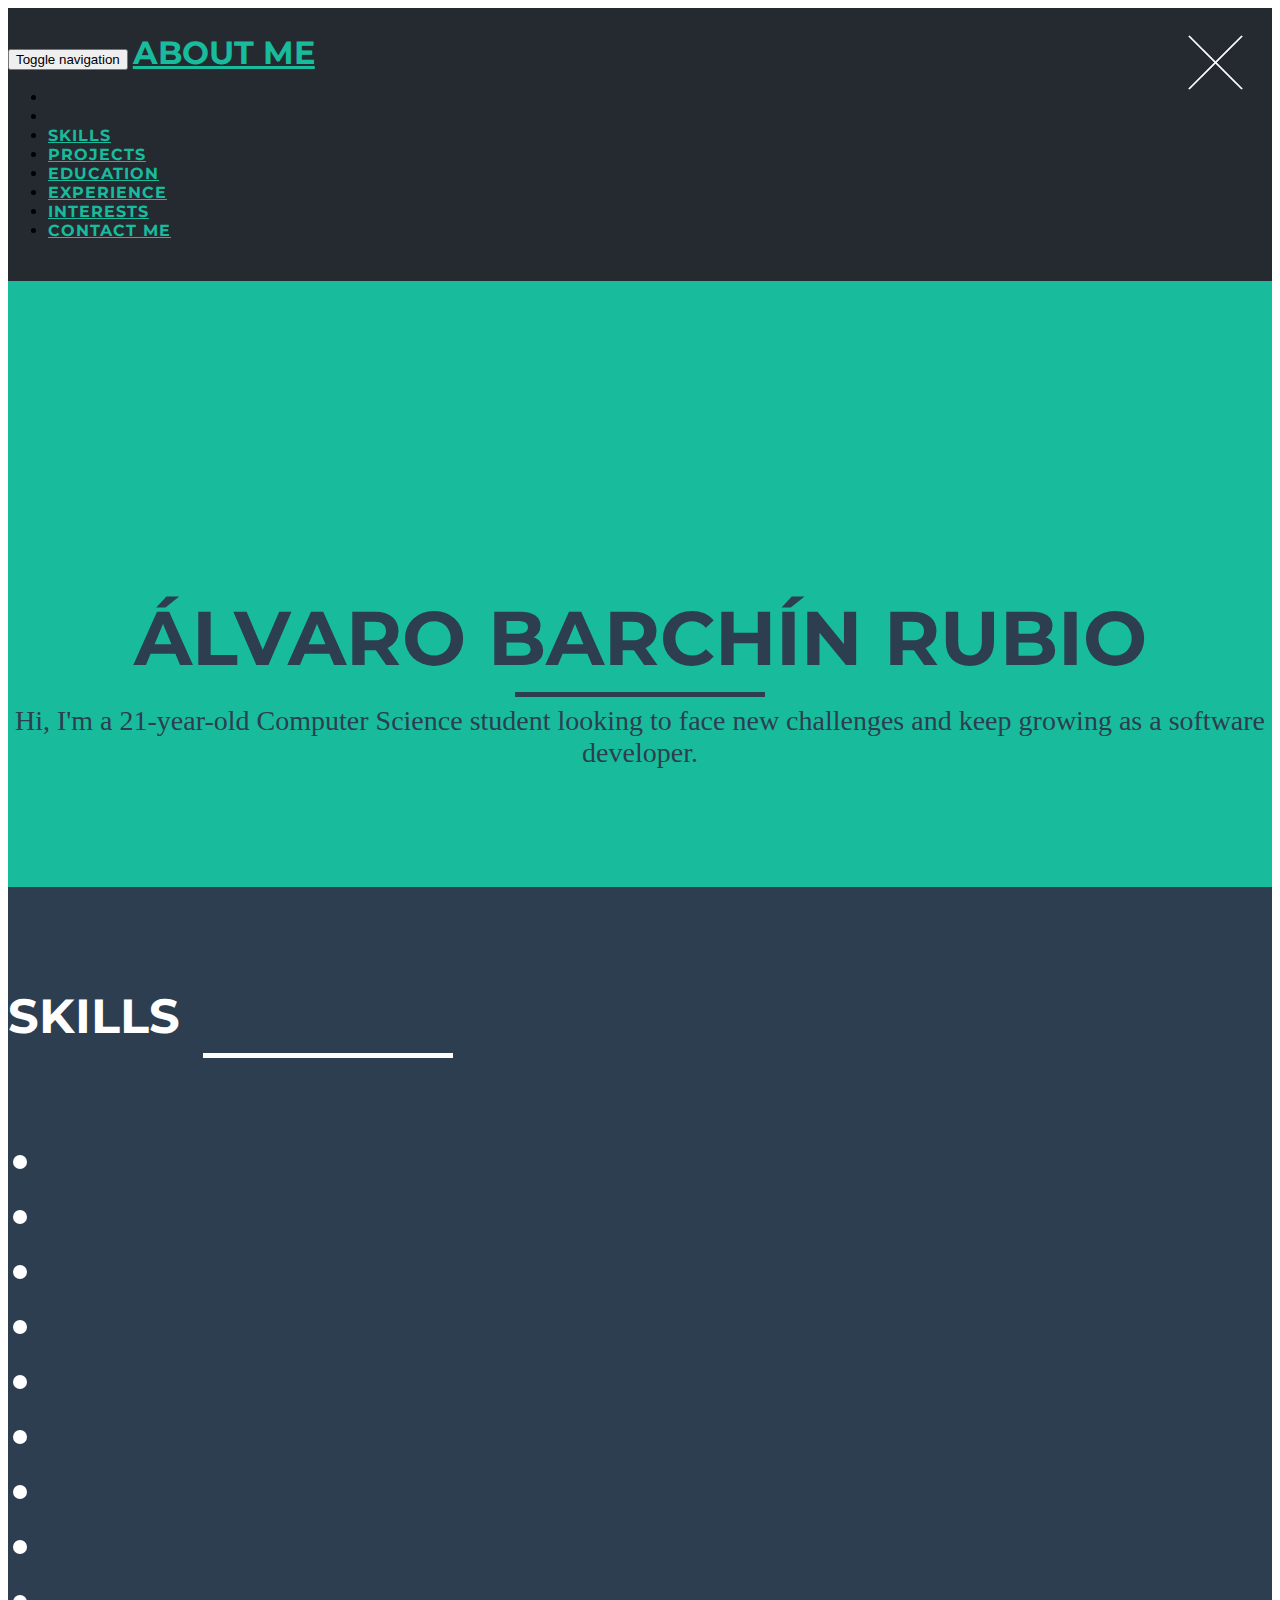
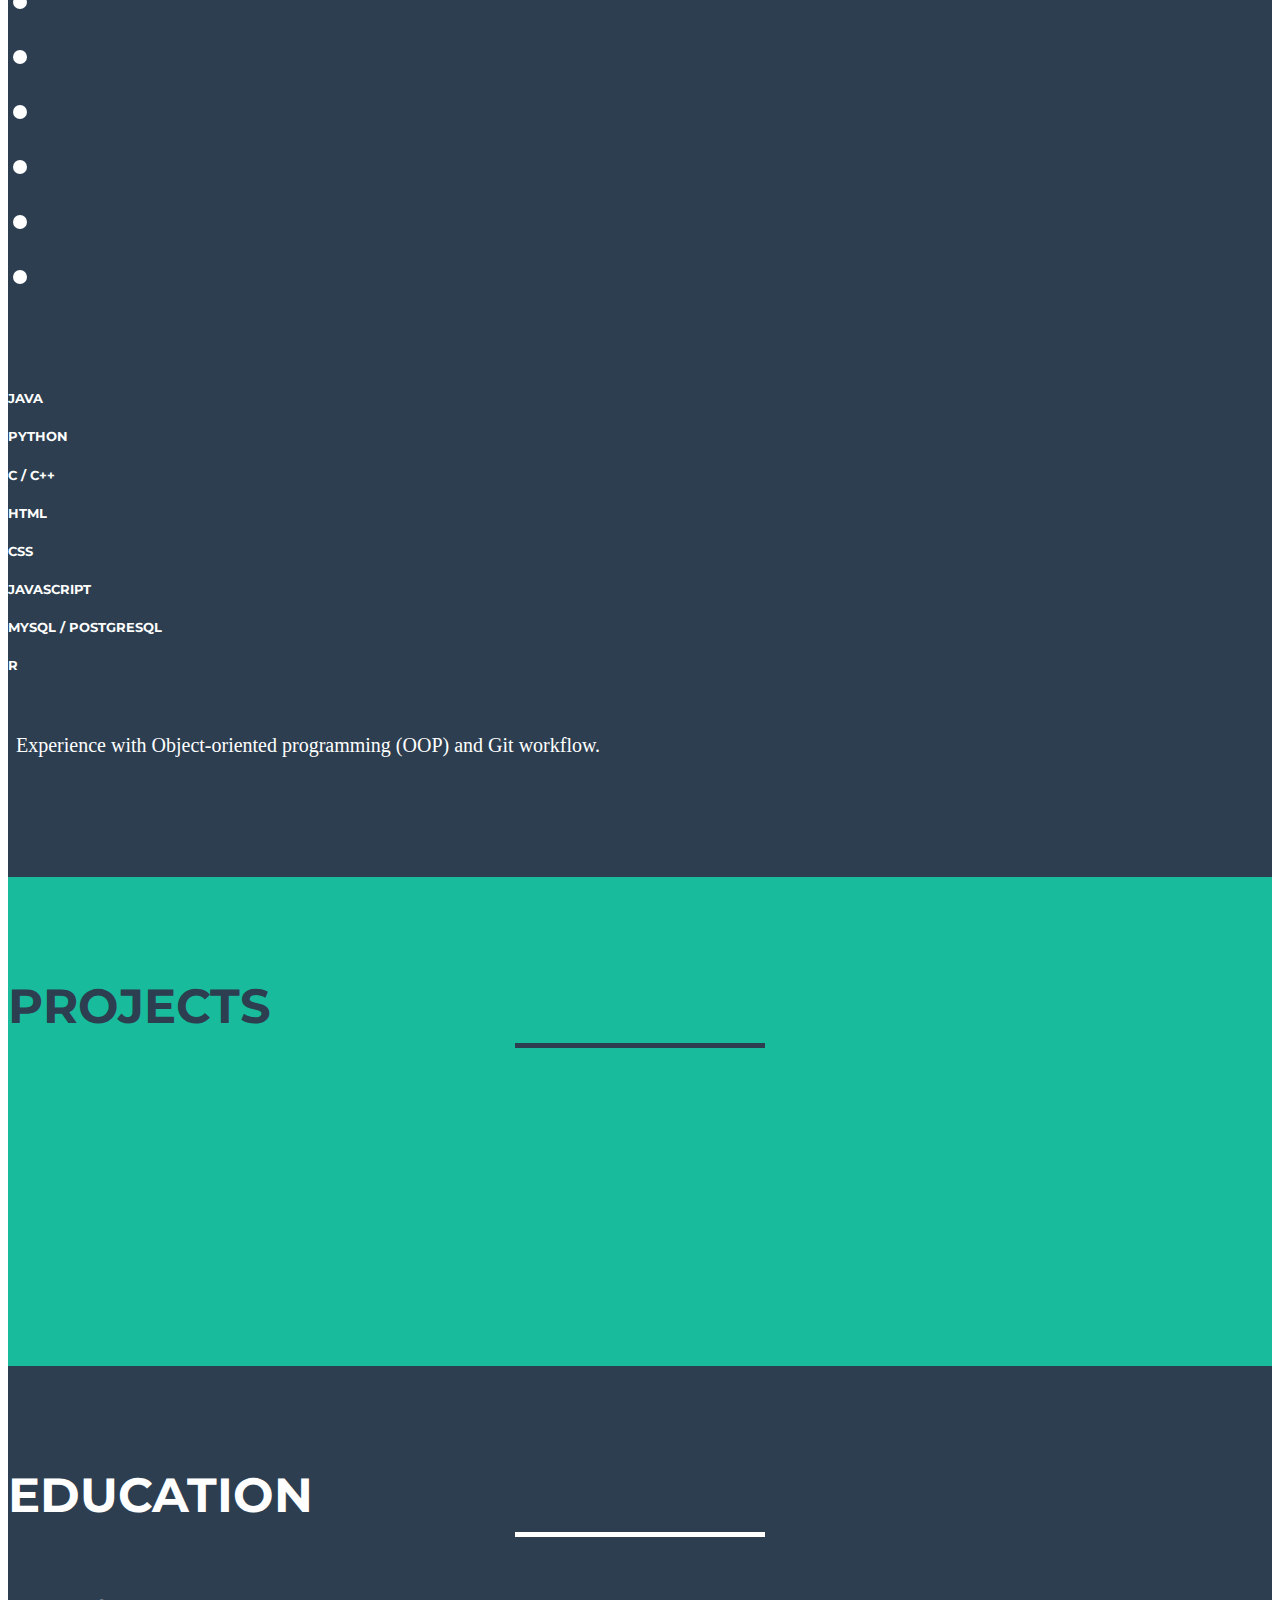
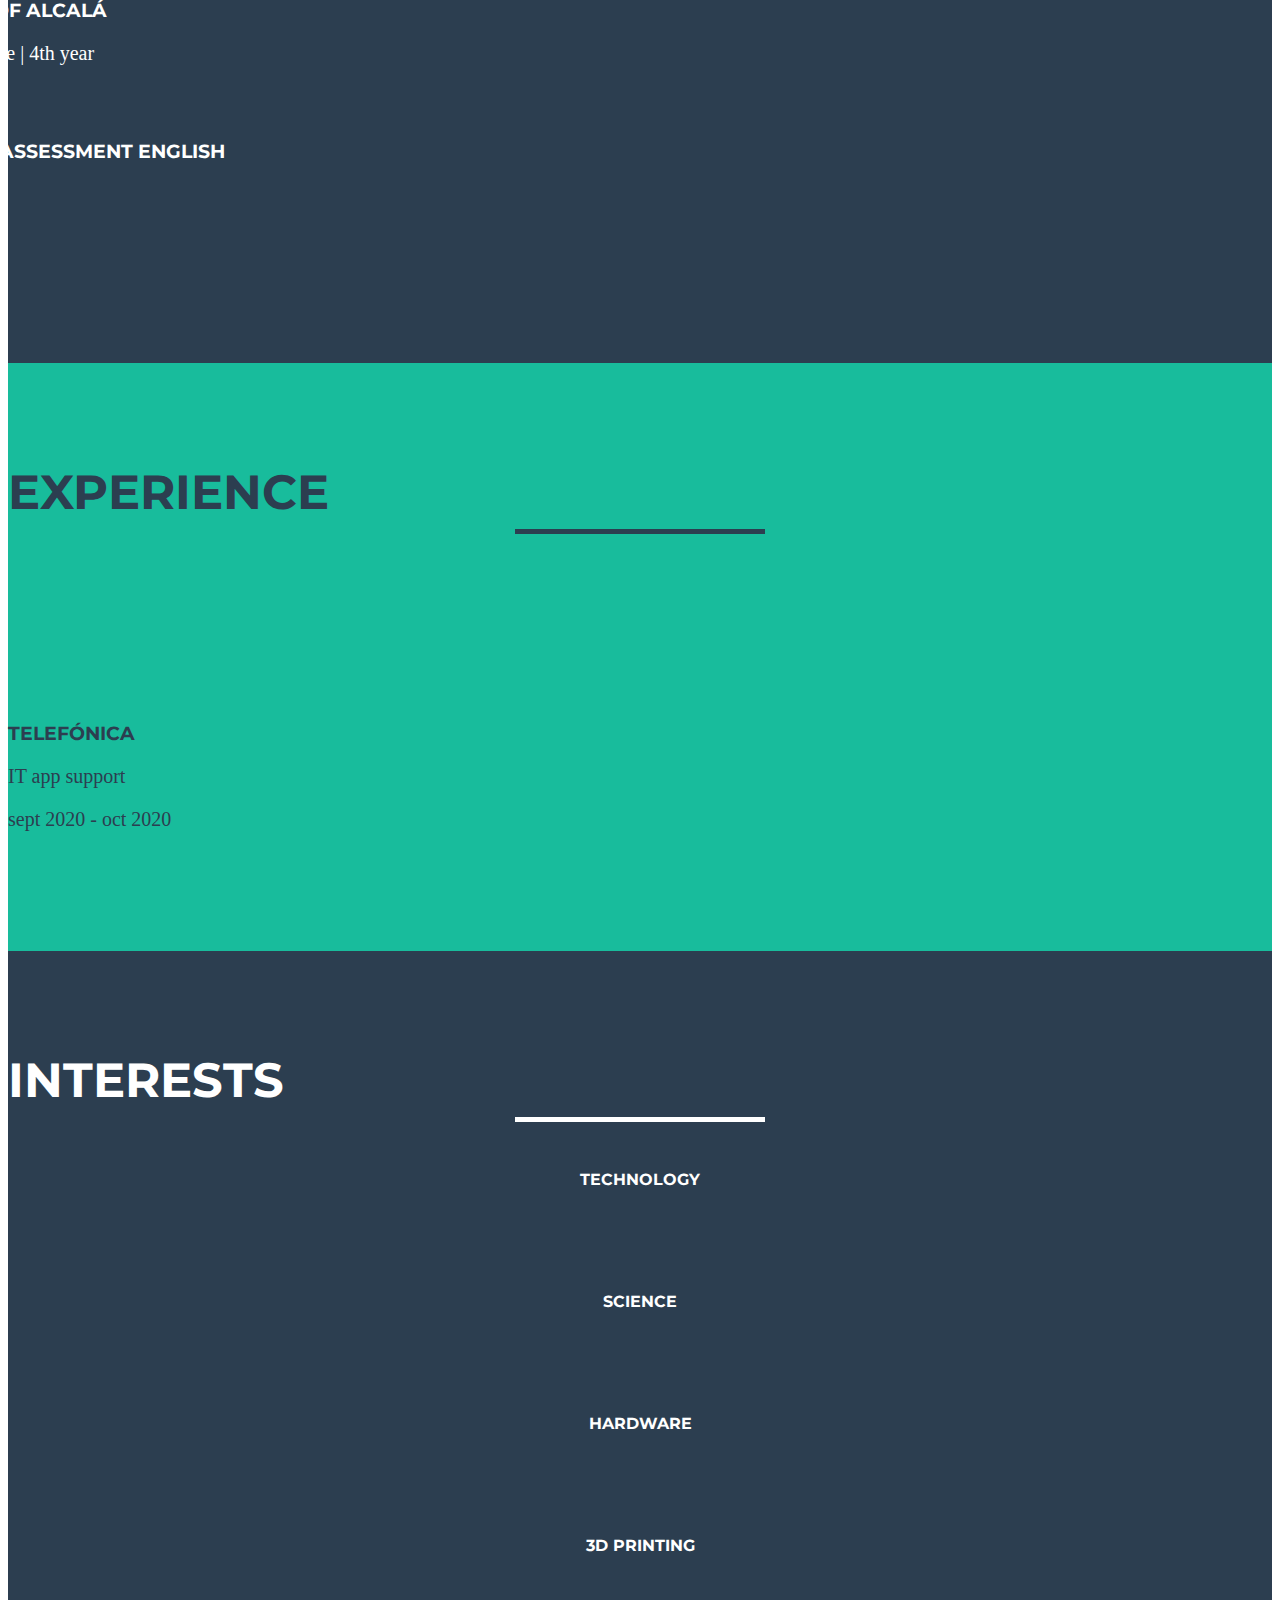
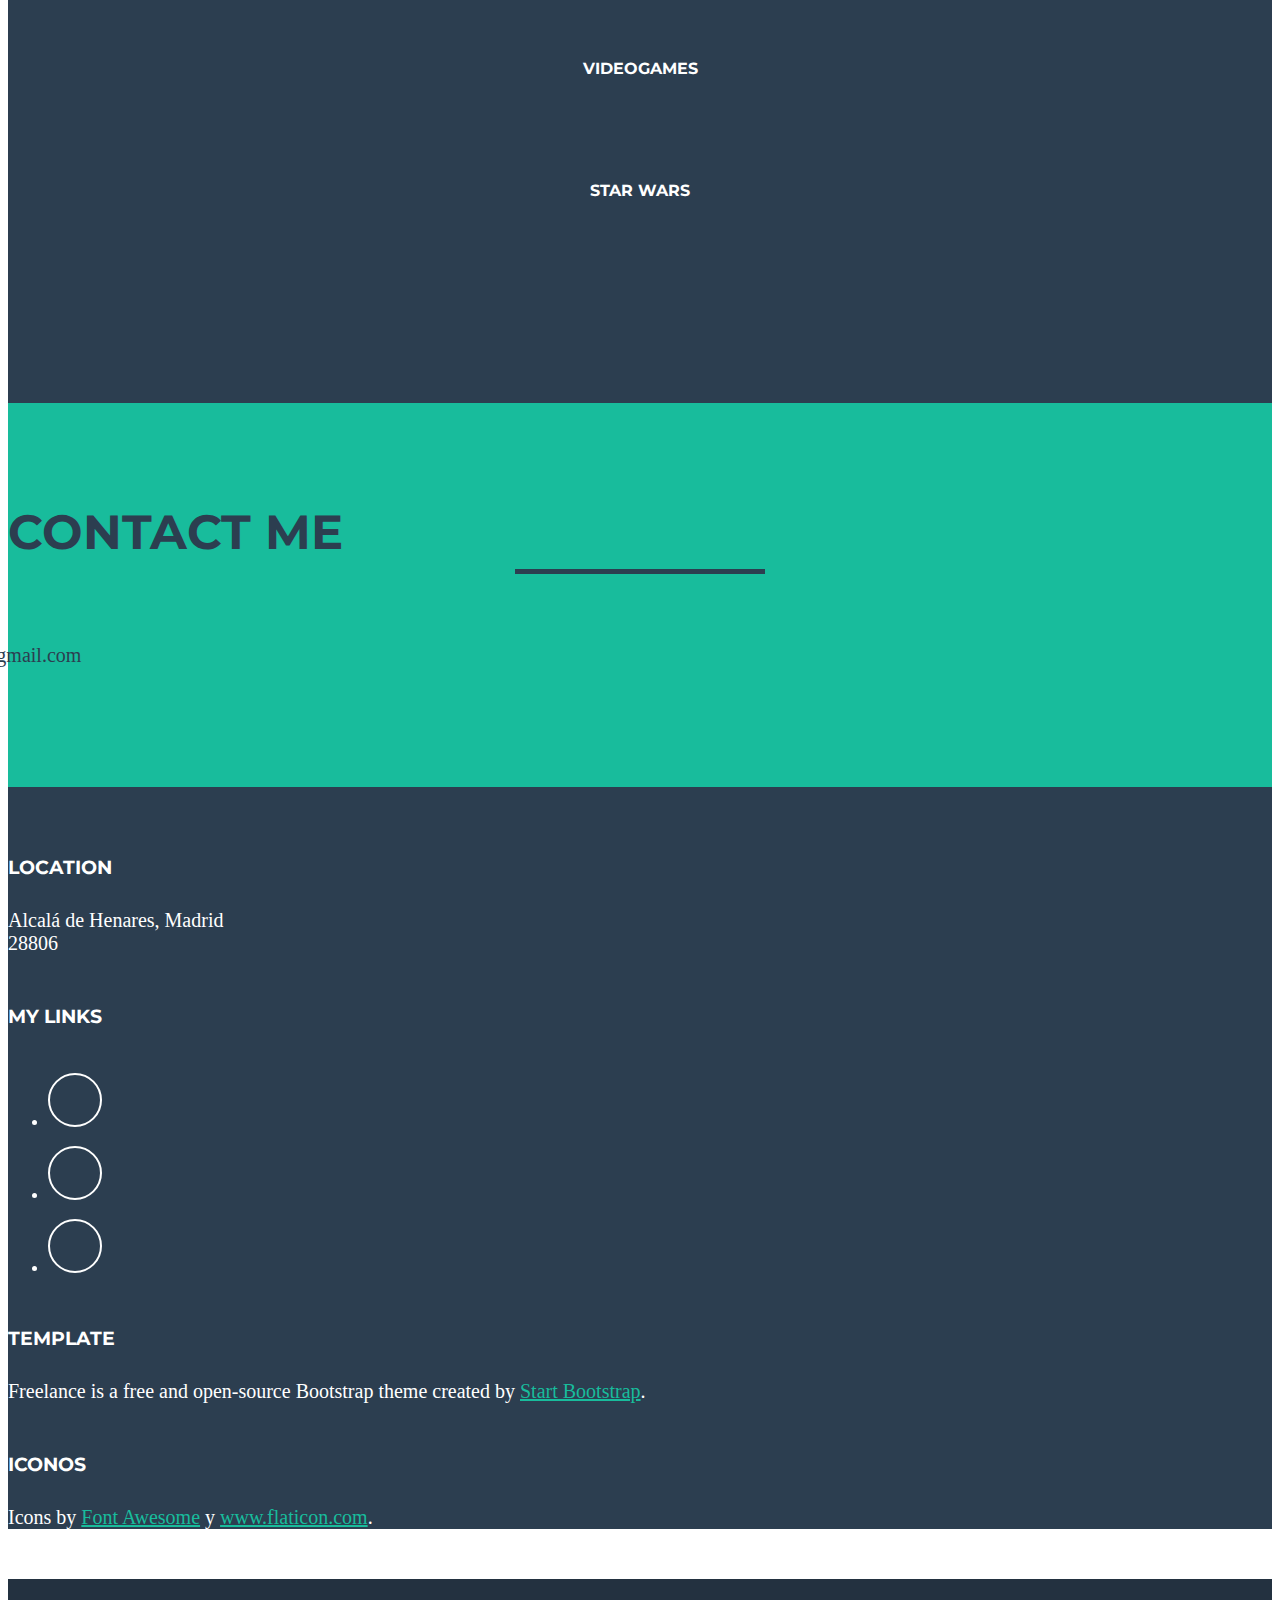
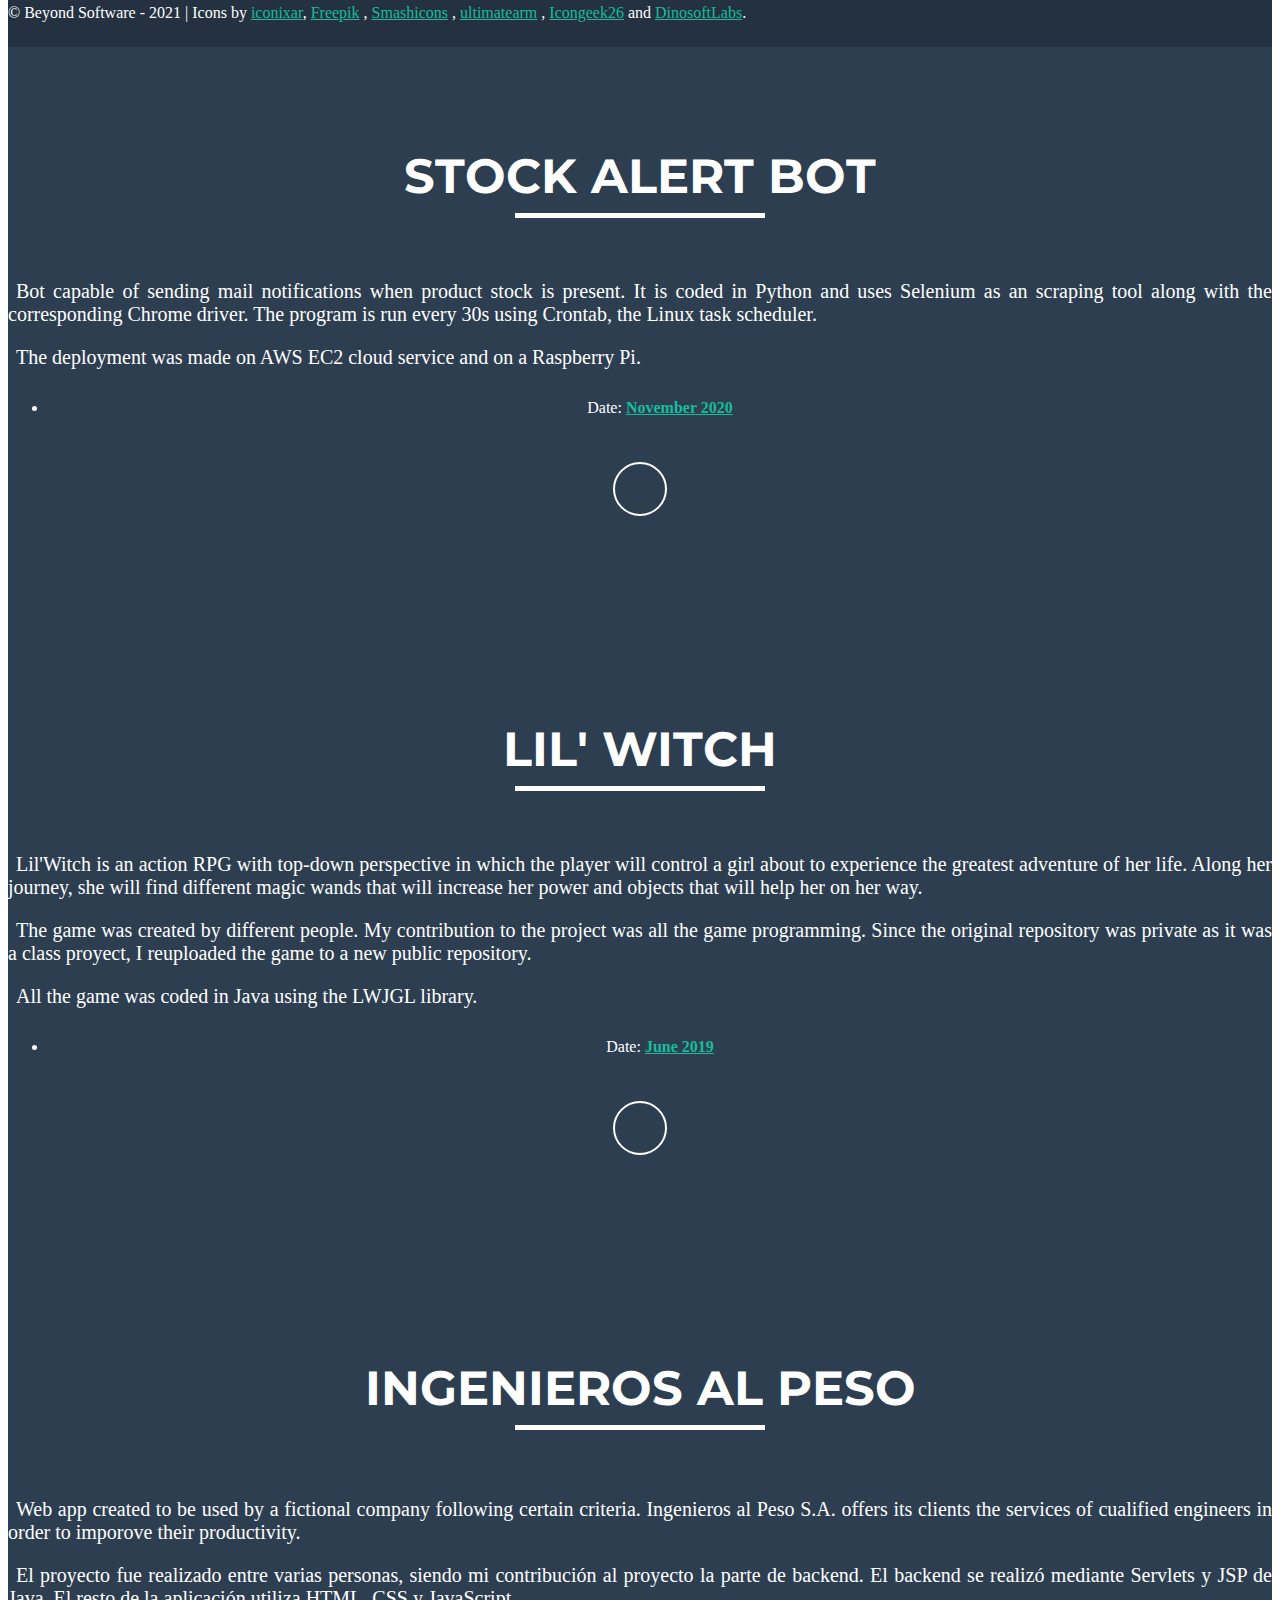
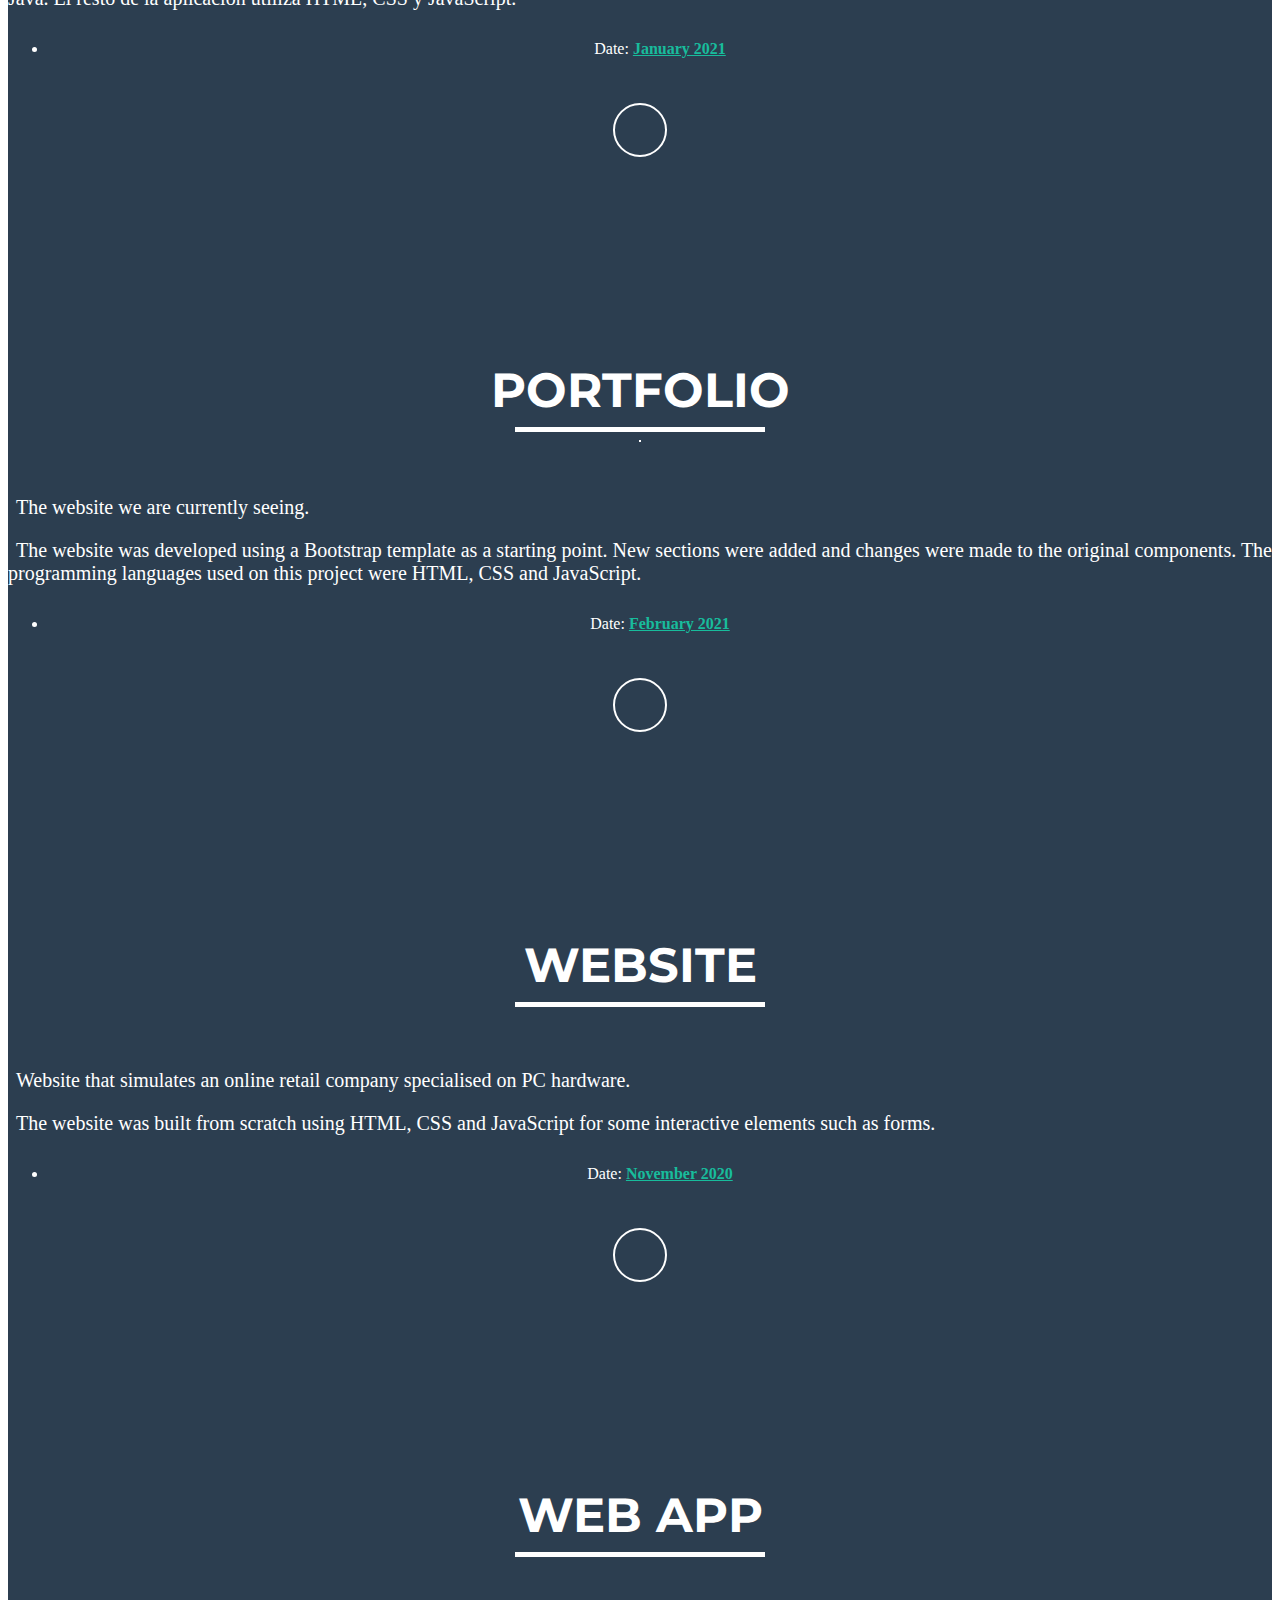
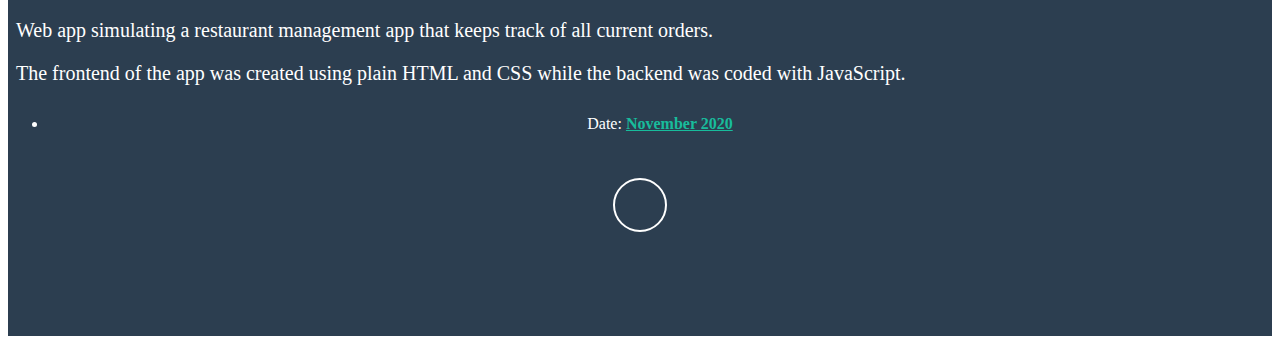
==== english_index.html @ 5d61bf4d "Cambios menores" ====
<!DOCTYPE html>
<html lang="en">

<head>

    <meta charset="utf-8">
    <meta http-equiv="X-UA-Compatible" content="IE=edge">
    <meta name="viewport" content="width=device-width, initial-scale=1">
    <meta name="description" content="">
    <meta name="author" content="">

    <title>Álvaro Barchín Rubio</title>
    <link rel="icon" type="image/x-icon" href="img/logos/favicon.png" />

    <!-- Bootstrap Core CSS - Uses Bootswatch Flatly Theme: http://bootswatch.com/flatly/ -->
    <link href="css/bootstrap.min.css" rel="stylesheet">

    <!-- Custom CSS -->
    <link href="css/styles.css" rel="stylesheet">

    <!-- Custom Fonts -->
    <script src="https://kit.fontawesome.com/5ead6abc8d.js" crossorigin="anonymous"></script>
    <link href="https://fonts.googleapis.com/css?family=Montserrat:400,700" rel="stylesheet" type="text/css">
    <link href="https://fonts.googleapis.com/css?family=Lato:400,700,400italic,700italic" rel="stylesheet" type="text/css">

    <!-- HTML5 Shim and Respond.js IE8 support of HTML5 elements and media queries -->
    <!-- WARNING: Respond.js doesn't work if you view the page via file:// -->
    <!--[if lt IE 9]>
        <script src="https://oss.maxcdn.com/libs/html5shiv/3.7.0/html5shiv.js"></script>
        <script src="https://oss.maxcdn.com/libs/respond.js/1.4.2/respond.min.js"></script>
    <![endif]-->

</head>

<body id="page-top" class="index">

    <!-- Navigation -->
    <nav class="navbar navbar-default navbar-fixed-top">
        <div class="container">
            <!-- Brand and toggle get grouped for better mobile display -->
            <div class="navbar-header page-scroll">
                <button type="button" class="navbar-toggle" data-toggle="collapse" data-target="#bs-example-navbar-collapse-1">
                    <span class="sr-only">Toggle navigation</span>
                    <span class="icon-bar"></span>
                    <span class="icon-bar"></span>
                    <span class="icon-bar"></span>
                </button>
                <a class="navbar-brand" href="#page-top">About me</a>
            </div>

            <!-- Collect the nav links, forms, and other content for toggling -->
            <div class="collapse navbar-collapse" id="bs-example-navbar-collapse-1">
                <ul class="nav navbar-nav navbar-right">
                    <li class="hidden">
                        <a href="#page-top"></a>
                    </li>
                    <li>
                        <a href="https://alvarikoke99.github.io/index.html"><img src="img/flags/spain.png" class="img-centered" id="language" alt=""></a>
                    </li>
                    <li class="page-scroll">
                        <a href="#skills">Skills</a>
                    </li>
                    <li class="page-scroll">
                        <a href="#projects">Projects</a>
                    </li>
                    <li class="page-scroll">
                        <a href="#education">Education</a>
                    </li>
                    <li class="page-scroll">
                        <a href="#experience">Experience</a>
                    </li>
                    <li class="page-scroll">
                        <a href="#interests">Interests</a>
                    </li>
                    <li class="page-scroll">
                        <a href="#contact">Contact me</a>
                    </li>
                </ul>
            </div>
            <!-- /.navbar-collapse -->
        </div>
        <!-- /.container-fluid -->
    </nav>

    <!-- Header -->
    <header>
        <div class="container">
            <div class="row">
                <div class="col-lg-12"><br><br><br><br>
                    <img class="img-circle" src="img/profile.png" alt=""><br>
                    <div class="intro-text">
                        <span class="name">Álvaro Barchín Rubio</span>
                        <hr class="div-dark">
                        <!-- <span class="skills">Desarrollador de Software - Estudiante de Ingeniería Informática</span><br> -->
                        <span class="skills">Hi, I'm a 21-year-old Computer Science student looking to face new challenges and keep growing as a software developer.</span>
                        <br><br>
                    </div>
                </div>
            </div>
        </div>
    </header>

    <!-- Sección Habilidades -->
    <section class="skills" id="skills">
        <div class="container bars">
            <div class="row">
                <div class="col-lg-12 text-center">
                    <h2 >Skills</h2>
                    <hr class="div-light">
                </div>
            </div>
            <br>
            <div class="row">
                <ul class="list-inline dev-icons">
                    <li class="list-inline-item"><i class="fab fa-java fa-2x"></i></li>
                    <li class="list-inline-item"><i class="fab fa-python fa-2x"></i></li>
                    <li class="list-inline-item"><i class="fab fa-html5 fa-2x"></i></li>
                    <li class="list-inline-item"><i class="fab fa-css3-alt fa-2x"></i></li>
                    <li class="list-inline-item"><i class="fab fa-js fa-2x"></i></li>
                    <li class="list-inline-item"><i class="fab fa-r-project fa-2x"></i></li>
                    <li class="list-inline-item"><i class="fab fa-git-alt fa-2x"></i></li>
                    <li class="list-inline-item"><i class="fab fa-github fa-2x"></i></li>
                    <li class="list-inline-item"><i class="fab fa-docker fa-2x"></i></li>
                    <li class="list-inline-item"><i class="fab fa-windows fa-2x"></i></li>
                    <li class="list-inline-item"><i class="fab fa-linux fa-2x"></i></li>
                    <li class="list-inline-item"><i class="fab fa-raspberry-pi fa-2x"></i></li>
                    <li class="list-inline-item"><i class="fab fa-apple fa-2x"></i></li>
                    <li class="list-inline-item"><i class="fab fa-android fa-2x"></i></li>
                </ul>
            </div>
            <div class="row">
                <br>
                <h5>Java</h5>
                <div class="progress">
                    <div class="progress-bar" role="progressbar" style="width: 75%" aria-valuenow="75" aria-valuemin="0" aria-valuemax="100"></div>
                </div>
                <h5>Python</h5>
                <div class="progress">
                    <div class="progress-bar" role="progressbar" style="width: 75%" aria-valuenow="75" aria-valuemin="0" aria-valuemax="100"></div>
                </div>
                <h5>C / C++</h5>
                <div class="progress">
                    <div class="progress-bar" role="progressbar" style="width: 50%" aria-valuenow="50" aria-valuemin="0" aria-valuemax="100"></div>
                </div>
                <h5>HTML</h5>
                <div class="progress">
                    <div class="progress-bar" role="progressbar" style="width: 50%" aria-valuenow="50" aria-valuemin="0" aria-valuemax="100"></div>
                </div>
                <h5>CSS</h5>
                <div class="progress">
                    <div class="progress-bar" role="progressbar" style="width: 50%" aria-valuenow="50" aria-valuemin="0" aria-valuemax="100"></div>
                </div>
                <h5>JavaScript</h5>
                <div class="progress">
                    <div class="progress-bar" role="progressbar" style="width: 50%" aria-valuenow="50" aria-valuemin="0" aria-valuemax="100"></div>
                </div>
                <h5>MySQL / PostgreSQL</h5>
                <div class="progress">
                    <div class="progress-bar" role="progressbar" style="width: 50%" aria-valuenow="50" aria-valuemin="0" aria-valuemax="100"></div>
                </div>
                <h5>R</h5>
                <div class="progress">
                    <div class="progress-bar" role="progressbar" style="width: 25%" aria-valuenow="25" aria-valuemin="0" aria-valuemax="100"></div>
                </div>
                <br>
            </div>
            <div class="row">
                <p>
                    <i class="fas fa-check" id="check"></i>
                    Experience with Object-oriented programming (OOP) and Git workflow.
                </p>
            </div>
        </div>
    </section>

    <!-- Portfolio Grid Section -->
    <section class="portfolio" id="projects">
        <div class="container">
            <div class="row">
                <div class="col-lg-12 text-center">
                    <h2>Projects</h2>
                    <hr class="div-dark">
                </div>
            </div><br>
            <div class="row">
                <div class="col-sm-4 portfolio-item">
                    <a href="#portfolioModal1" class="portfolio-link" data-toggle="modal">
                        <div class="caption">
                            <div class="caption-content">
                                <i class="fa fa-search-plus fa-3x"></i>
                            </div>
                        </div>
                        <img src="img/portfolio/robot.png" class="img-prev" alt="">
                    </a>
                </div>
                <div class="col-sm-4 portfolio-item">
                    <a href="#portfolioModal2" class="portfolio-link" data-toggle="modal">
                        <div class="caption">
                            <div class="caption-content">
                                <i class="fa fa-search-plus fa-3x"></i>
                            </div>
                        </div>
                        <img src="img/portfolio/witch-hat.png" class="img-prev" alt="">
                    </a>
                </div>
                <div class="col-sm-4 portfolio-item">
                    <a href="#portfolioModal3" class="portfolio-link" data-toggle="modal">
                        <div class="caption">
                            <div class="caption-content">
                                <i class="fa fa-search-plus fa-3x"></i>
                            </div>
                        </div>
                        <img src="img/portfolio/engineer.png" class="img-prev" alt="">
                    </a>
                </div>
                <div class="col-sm-4 portfolio-item">
                    <a href="#portfolioModal4" class="portfolio-link" data-toggle="modal">
                        <div class="caption">
                            <div class="caption-content">
                                <i class="fa fa-search-plus fa-3x"></i>
                            </div>
                        </div>
                        <img src="img/portfolio/user.png" class="img-prev" id="user" alt="">
                    </a>
                </div>
                <div class="col-sm-4 portfolio-item">
                    <a href="#portfolioModal5" class="portfolio-link" data-toggle="modal">
                        <div class="caption">
                            <div class="caption-content">
                                <i class="fa fa-search-plus fa-3x"></i>
                            </div>
                        </div>
                        <img src="img/portfolio/code.png" class="img-prev" alt="">
                    </a>
                </div>
                <div class="col-sm-4 portfolio-item">
                    <a href="#portfolioModal6" class="portfolio-link" data-toggle="modal">
                        <div class="caption">
                            <div class="caption-content">
                                <i class="fa fa-search-plus fa-3x"></i>
                            </div>
                        </div>
                        <img src="img/portfolio/restaurant.png" class="img-prev" alt="">
                    </a>
                </div>
            </div>
        </div>
    </section>

    <!-- Sección Estudios -->
    <section class="education" id="education">
        <div class="container">
            <div class="row">
                <div class="col-lg-12 text-center">
                    <h2>Education</h2>
                    <hr class="div-light">
                </div>
            </div><br>
            <div class="row">
                <div class="col-sm-6">
                    <img src="img/logos/uah.png" class="img-left" alt="">
                </div>
                <div class="col-md-6">
                    <div class="text"><br>
                        <h3 class="mb-0">University of Alcalá</h3>
                        <p>Computer Science | 4th year</p>
                    </div>
                </div>              
            </div><br><br>
            <div class="row">
                <div class="col-sm-6">
                    <img src="img/logos/cambridge.png" class="img-left" alt="">
                </div>
                <div class="col-md-6">
                    <div class="text">                                           
                        <h3 class="mb-0">Cambridge Assessment English</h3>
                        <div class="subheading mb-3">B2 - First Certificate</div>
                        <p>Score: 179</p>
                    </div>
                </div>              
            </div>
        </div>
    </section>

    <!-- Sección Experiencia -->
    <section class="experience" id="experience">
        <div class="container">
            <div class="row">
                <div class="col-lg-12 text-center">
                    <h2>Experience</h2>
                    <hr class="div-dark">
                </div>
            </div><br>
            <div class="row">
                <div class="col-sm-6">
                    <img src="img/logos/telefonica.jpg" class="img-responsive" id="img-tlf" alt="">
                </div>
                <div class="col-sm-6" id="text-tlf">
                        <h3 class="mb-0">Telefónica</h3>
                        <p>IT app support</p>
                        <p>sept 2020 - oct 2020</p>
                </div>              
            </div>
        </div>
    </section>

    <!-- Intereses Grid Section -->
    <section class="portfolio" id="interests">
        <div class="container">
            <div class="row">
                <div class="col-lg-12 text-center">
                    <h2>Interests</h2>
                    <hr class="div-light"><br>
                </div>
            </div>
            <div class="row">
                <div class="col-sm-4 portfolio-item"> 
                    <h4 class="item">Technology</h4><br> 
                    <img src="img/portfolio/smartphone.png" class="img-item" alt="">
                </div>
                <div class="col-sm-4 portfolio-item">
                    <h4 class="item">Science</h4><br>  
                    <img src="img/portfolio/atom.png" class="img-item" alt="">
                </div>
                <div class="col-sm-4 portfolio-item">  
                    <h4 class="item">Hardware</h4><br>
                    <img src="img/portfolio/cpu.png" class="img-item" alt="">
                </div>
                <div class="col-sm-4 portfolio-item">  
                    <h4 class="item">3D printing</h4><br>
                    <img src="img/portfolio/3d-printing.png" class="img-item" alt="">
                </div>
                <div class="col-sm-4 portfolio-item">  
                    <h4 class="item">Videogames</h4><br>
                    <img src="img/portfolio/snes.png" class="img-item" alt="">
                </div>
                <div class="col-sm-4 portfolio-item"> 
                    <h4 class="item">Star Wars</h4><br> 
                    <img src="img/portfolio/light-saber.png" class="img-item" alt="">
                </div>
            </div>
        </div>
    </section>

    <!-- Contacto Section -->
    <section class="contact" id="contact">
        <div class="container">
            <div class="row">
                <div class="col-lg-12 text-center">
                    <h2>Contact me</h2>                   
                    <hr class="div-dark">
                </div>
            </div>
            <div class="row">
                <div class="col-sm-6">
                    <img src="img/logos/gmail.png" class="img-left" alt="">
                </div>
                <div class="col-sm-6">
                    <div class="text">
                        <h3 class="sm-0">E-mail</h3>
                        <p>alvarobarchin@gmail.com</p>
                    </div>
                </div>              
            </div>
        </div>
    </section>

    <!-- Footer -->
    <footer class="text-center">
        <div class="footer-above">
            <div class="container">
                <div class="row">
                    <div class="footer-col col-md-3">
                        <h3>Location</h3>
                        <p>Alcalá de Henares, Madrid<br>28806</p>
                    </div>
                    <div class="footer-col col-md-3">
                        <h3>My links</h3>
                        <ul class="list-inline">
                            <li>
                                <a href="https://twitter.com/Alvarikoke_99" class="btn-social btn-outline"><i class="fa fa-fw fa-twitter"></i></a>
                            </li>
                            <li>
                                <a href="https://github.com/Alvarikoke99" class="btn-social btn-outline"><i class="fa fa-fw fa-github"></i></a>
                            </li>
                            <li>
                                <a href="https://www.linkedin.com/in/%C3%A1lvaro-barch%C3%ADn-rubio-898934205/" class="btn-social btn-outline"><i class="fa fa-fw fa-linkedin"></i></a>
                            </li>
                        </ul>
                    </div>
                    <div class="footer-col col-md-3">
                        <h3>Template</h3>
                        <p>Freelance is a free and open-source Bootstrap theme created by <a href="http://startbootstrap.com">Start Bootstrap</a>.</p>
                    </div>
                    <div class="footer-col col-md-3">
                        <h3>Iconos</h3>
                        <p>
                            Icons by <a href="https://fontawesome.com/" title="Font Awesome">Font Awesome</a> y <a href="https://www.flaticon.com/" title="Flaticon">www.flaticon.com</a>.
                        </p>
                    </div>
                </div>
            </div>
        </div>
        <div class="footer-below">
            <div class="container">
                <div class="row">
                    <div class="col-lg-12">
                        &copy; Beyond Software - 2021 | Icons by <a href="https://www.flaticon.es/autores/iconixar" title="iconixar">iconixar</a>, <a href="https://www.freepik.com" title="Freepik">Freepik</a>
                            , <a href="https://www.flaticon.es/autores/smashicons" title="Smashicons">Smashicons</a>
                            , <a href="https://www.flaticon.com/authors/ultimatearm" title="ultimatearm">ultimatearm</a>
                            , <a href="https://www.flaticon.com/authors/icongeek" title="Icongeek26">Icongeek26</a> 
                            and <a href="https://www.flaticon.com/authors/dinosoftlabs" title="DinosoftLabs">DinosoftLabs</a>.
                    </div>
                </div>
            </div>
        </div>
    </footer>

    <!-- Scroll to Top Button (Only visible on small and extra-small screen sizes) -->
    <div class="scroll-top page-scroll visible-xs visble-sm">
        <a class="btn btn-primary" href="#page-top">
            <i class="fa fa-chevron-up"></i>
        </a>
    </div>

    <!-- Portfolio Modals -->
    <div class="portfolio-modal modal fade" id="portfolioModal1" tabindex="-1" role="dialog" aria-hidden="true">
        <div class="modal-content">
            <div class="close-modal" data-dismiss="modal">
                <div class="lr">
                    <div class="rl">
                    </div>
                </div>
            </div>
            <div class="container">
                <div class="row">
                    <div class="col-lg-8 col-lg-offset-2">
                        <div class="modal-body">
                            <h2>Stock alert bot</h2>
                            <hr class="div-light">
                            <img src="img/portfolio/bot.png" class="img-responsive img-centered" alt="">
                            <p class="details">
                                <i class="fas fa-angle-right" id="check"></i>
                                Bot capable of sending mail notifications when product stock is present.
                                It is coded in Python and uses Selenium as an scraping tool along with the corresponding Chrome driver.
                                The program is run every 30s using Crontab, the Linux task scheduler.
                                
                            </p>
                            <p class="details">
                                <i class="fas fa-angle-right" id="check"></i>
                                The deployment was made on AWS EC2 cloud service and on a Raspberry Pi.
                            </p>
                            <ul class="list-inline item-details">
                                <li>Date:
                                    <strong><a href="#">November 2020</a>
                                    </strong>
                                </li>
                            </ul>
                            <a href="https://github.com/Alvarikoke99/rtx3080_scraper" class="btn-social btn-outline"><i class="fa fa-fw fa-github"></i></a>
                        </div>
                    </div>
                </div>
            </div>
        </div>
    </div>
    <div class="portfolio-modal modal fade" id="portfolioModal2" tabindex="-1" role="dialog" aria-hidden="true">
        <div class="modal-content">
            <div class="close-modal" data-dismiss="modal">
                <div class="lr">
                    <div class="rl">
                    </div>
                </div>
            </div>
            <div class="container">
                <div class="row">
                    <div class="col-lg-8 col-lg-offset-2">
                        <div class="modal-body">
                            <h2>Lil' Witch</h2>
                            <hr class="div-light">
                            <img src="img/portfolio/gameplay.png" class="img-responsive img-centered" alt="">
                            <p class="details">
                                <i class="fas fa-angle-right" id="check"></i>
                                Lil'Witch is an action RPG with top-down perspective in which the player will control a girl about to experience the greatest adventure of her life.
                                Along her journey, she will find different magic wands that will increase her power and objects that will help her on her way.
                            </p>
                            <p class="details">
                                <i class="fas fa-angle-right" id="check"></i>
                                The game was created by different people. My contribution to the project was all the game programming.
                                Since the original repository was private as it was a class proyect, I reuploaded the game to a new public repository.
                            </p>
                            <p class="details">
                                <i class="fas fa-angle-right" id="check"></i>
                                All the game was coded in Java using the LWJGL library.
                            </p>
                            <ul class="list-inline item-details">
                                <li>Date:
                                    <strong><a href="#">June 2019</a>
                                    </strong>
                                </li>
                            </ul>
                            <a href="https://github.com/Alvarikoke99/Lil_Witch" class="btn-social btn-outline"><i class="fa fa-fw fa-github"></i></a>
                        </div>
                    </div>
                </div>
            </div>
        </div>
    </div>
    <div class="portfolio-modal modal fade" id="portfolioModal3" tabindex="-1" role="dialog" aria-hidden="true">
        <div class="modal-content">
            <div class="close-modal" data-dismiss="modal">
                <div class="lr">
                    <div class="rl">
                    </div>
                </div>
            </div>
            <div class="container">
                <div class="row">
                    <div class="col-lg-8 col-lg-offset-2">
                        <div class="modal-body">
                            <h2>Ingenieros al Peso</h2>
                            <hr class="div-light">
                            <div class="row">
                                <div class="col">  
                                    <img src="img/portfolio/inicio.png" class="img-portfolio" alt="">
                                </div>
                                <div class="col"> 
                                    <img src="img/portfolio/IaP.png" class="img-portfolio" alt="">
                                </div>
                            </div>                            
                            <p class="details">
                                <i class="fas fa-angle-right" id="check"></i>
                                Web app created to be used by a fictional company following certain criteria.
                                Ingenieros al Peso S.A. offers its clients the services of cualified engineers in order to imporove their productivity.
                            </p>
                            <p class="details">
                                <i class="fas fa-angle-right" id="check"></i>
                                El proyecto fue realizado entre varias personas, siendo mi contribución al proyecto la parte de backend. 
                                El backend se realizó mediante Servlets y JSP de Java. El resto de la aplicación utiliza HTML, CSS y JavaScript.
                            </p>
                            <ul class="list-inline item-details">
                                <li>Date:
                                    <strong><a href="#">January 2021</a>
                                    </strong>
                                </li>
                            </ul>
                            <a href="https://github.com/Alvarikoke99/Ingenieros_al_Peso" class="btn-social btn-outline"><i class="fa fa-fw fa-github"></i></a>
                        </div>
                    </div>
                </div>
            </div>
        </div>
    </div>
    <div class="portfolio-modal modal fade" id="portfolioModal4" tabindex="-1" role="dialog" aria-hidden="true">
        <div class="modal-content">
            <div class="close-modal" data-dismiss="modal">
                <div class="lr">
                    <div class="rl">
                    </div>
                </div>
            </div>
            <div class="container">
                <div class="row">
                    <div class="col-lg-8 col-lg-offset-2">
                        <div class="modal-body">
                            <h2>Portfolio</h2>
                            <hr class="div-light">
                            <img src="img/portfolio/portfolio.png" class="img-responsive img-centered" id="portfolio" alt="">
                            <p class="details">
                                <i class="fas fa-angle-right" id="check"></i>
                                The website we are currently seeing.
                            </p>
                            <p class="details">
                                <i class="fas fa-angle-right" id="check"></i>
                                The website was developed using a Bootstrap template as a starting point.
                                New sections were added and changes were made to the original components.
                                The programming languages used on this project were HTML, CSS and JavaScript. 
                            </p>
                            <ul class="list-inline item-details">
                                <li>Date:
                                    <strong><a href="#">February 2021</a>
                                    </strong>
                                </li>
                            </ul>
                            <a href="index.html" class="btn-social btn-outline"><i class="fa fa-fw fa-github"></i></a>
                        </div>
                    </div>
                </div>
            </div>
        </div>
    </div>
    <div class="portfolio-modal modal fade" id="portfolioModal5" tabindex="-1" role="dialog" aria-hidden="true">
        <div class="modal-content">
            <div class="close-modal" data-dismiss="modal">
                <div class="lr">
                    <div class="rl">
                    </div>
                </div>
            </div>
            <div class="container">
                <div class="row">
                    <div class="col-lg-8 col-lg-offset-2">
                        <div class="modal-body">
                            <h2>Website</h2>
                            <hr class="div-light">
                            <img src="img/portfolio/pcactual.png" class="img-responsive img-centered" alt="">
                            <p class="details">
                                <i class="fas fa-angle-right" id="check"></i>
                                Website that simulates an online retail company specialised on PC hardware.
                            </p>
                            <p class="details">
                                <i class="fas fa-angle-right" id="check"></i>
                                The website was built from scratch using HTML, CSS and JavaScript for some interactive elements such as forms.
                            </p>
                            <ul class="list-inline item-details">
                                <li>Date:
                                    <strong><a href="#">November 2020</a>
                                    </strong>
                                </li>
                            </ul>
                            <a href="https://github.com/Alvarikoke99/PC-Actual" class="btn-social btn-outline"><i class="fa fa-fw fa-github"></i></a>
                        </div>
                    </div>
                </div>
            </div>
        </div>
    </div>
    <div class="portfolio-modal modal fade" id="portfolioModal6" tabindex="-1" role="dialog" aria-hidden="true">
        <div class="modal-content">
            <div class="close-modal" data-dismiss="modal">
                <div class="lr">
                    <div class="rl">
                    </div>
                </div>
            </div>
            <div class="container">
                <div class="row">
                    <div class="col-lg-8 col-lg-offset-2">
                        <div class="modal-body">
                            <h2>Web app</h2>
                            <hr class="div-light">
                            <img src="img/portfolio/casaPepe.png" class="img-responsive img-centered" alt="">
                            <p class="details">
                                <i class="fas fa-angle-right" id="check"></i>
                                Web app simulating a restaurant management app that keeps track of all current orders.
                            </p>
                            <p class="details">
                                <i class="fas fa-angle-right" id="check"></i>
                                The frontend of the app was created using plain HTML and CSS while the backend was coded with JavaScript.
                            </p>
                            <ul class="list-inline item-details">
                                <li>Date:
                                    <strong><a href="#">November 2020</a>
                                    </strong>
                                </li>
                            </ul>
                            <a href="https://github.com/Alvarikoke99/Casa_Pepe" class="btn-social btn-outline"><i class="fa fa-fw fa-github"></i></a>
                        </div>
                    </div>
                </div>
            </div>
        </div>
    </div>    

    <!-- jQuery -->
    <script src="/js/jquery.js"></script>

    <!-- Bootstrap Core JavaScript -->
    <script src="/js/bootstrap.min.js"></script>

    <!-- Plugin JavaScript -->
    <script src="https://cdnjs.cloudflare.com/ajax/libs/jquery-easing/1.3/jquery.easing.min.js"></script>
    <script src="/js/classie.js"></script>
    <script src="/js/cbpAnimatedHeader.js"></script>

    <!-- Custom Theme JavaScript -->
    <script src="/js/jscript.js"></script>
</body>
</html>
---- css/styles.css ----
/*!
 * Start Bootstrap - Freelancer Bootstrap Theme (http://startbootstrap.com)
 * Code licensed under the Apache License v2.0.
 * For details, see http://www.apache.org/licenses/LICENSE-2.0.
 */

body {
    overflow-x: hidden;
}

p {
    font-size: 20px;
}

p.small {
    font-size: 16px;
}

a,
a:hover,
a:focus,
a:active,
a.active {
    outline: 0;
    color: #18bc9c;
}

h1,
h2,
h3,
h4,
h5,
h6 {
    text-transform: uppercase;
    font-family: Montserrat,"Helvetica Neue",Helvetica,Arial,sans-serif;
    font-weight: 700;
}

hr.star-light,
hr.star-primary {
    margin: 25px auto 30px;
    padding: 0;
    max-width: 250px;
    border: 0;
    border-top: solid 5px;
    text-align: center;
}

hr.star-light:after,
hr.star-primary:after {
    content: "\f005";
    display: inline-block;
    position: relative;
    top: -.8em;
    padding: 0 .25em;
    font-family: FontAwesome;
    font-size: 2em;
}

hr.star-light {
    border-color: #fff;
}

hr.star-light:after {
    color: #fff;
    background-color: #18bc9c;
}

hr.star-primary {
    border-color: #2c3e50;
}

hr.star-primary:after {
    color: #2c3e50;
    background-color: #fff;
}

.img-centered {
    margin: 0 auto;
}

header {
    text-align: center;
    color: #fff;
    background: #18bc9c;
}

header .container {
    padding-top: 100px;
    padding-bottom: 50px;
}

header img {
    display: block;
    margin: 0 auto 20px;
}

header .intro-text .name {
    color: #2c3e50;
    display: block;
    text-transform: uppercase;
    font-family: Montserrat,"Helvetica Neue",Helvetica,Arial,sans-serif;
    font-size: 2em;
    font-weight: 700;
}

header .intro-text .skills {
    color: #2c3e50;
    font-size: 1.25em;
    font-weight: 500;
}

@media(min-width:768px) {
    header .container {
        padding-top: 200px;
        padding-bottom: 100px;
    }

    header .intro-text .name {
        font-size: 4.75em;
    }

    header .intro-text .skills {
        font-size: 1.75em;
    }
}

@media(min-width:768px) {
    .navbar-fixed-top {
        padding: 25px 0;
        -webkit-transition: padding .3s;
        -moz-transition: padding .3s;
        transition: padding .3s;
    }

    .navbar-fixed-top .navbar-brand {
        font-size: 2em;
        -webkit-transition: all .3s;
        -moz-transition: all .3s;
        transition: all .3s;
    }

    .navbar-fixed-top.navbar-shrink {
        padding: 10px 0;
    }

    .navbar-fixed-top.navbar-shrink .navbar-brand {
        font-size: 1.5em;
    }
}

.navbar {
    background-color :#242a30;
    text-transform: uppercase;
    font-family: Montserrat,"Helvetica Neue",Helvetica,Arial,sans-serif;
    font-weight: 700;
}

.navbar a:focus {
    outline: 0;
}

.navbar .navbar-nav {
    letter-spacing: 1px;
}

.navbar .navbar-nav li a:focus {
    outline: 0;
}

.navbar-default,
.navbar-inverse {
    border: 0;
}

section {
    padding: 100px 0;
}

section h2 {
    margin: 0;
    font-size: 3em;
}

section.skills {
    color: #fff;
    background: #2c3e50;
}

section.education {
    color: #fff;
    background: #2c3e50;
}

section.experience {
    color: #2c3e50;
    background: #18bc9c;
}

section.contact {
    color: #2c3e50;
    background: #18bc9c;
}

@media(max-width:767px) {
    section {
        padding: 75px 0;
    }

    section.first {
        padding-top: 75px;
    }
}

.portfolio {
    background-color: #2c3e50;
    color: #fff;
}

#projects {
    background-color: #18bc9c;
    color: #2c3e50;
}

.portfolio .portfolio-item {
    right: 0;
    margin: 0 0 15px;
}

.portfolio .portfolio-item .portfolio-link {
    display: block;
    position: relative;
    margin: 0 auto;
    max-width: 400px;
}

.portfolio .portfolio-item .portfolio-link .caption {
    position: absolute;
    width: 100%;
    height: 100%;
    opacity: 0;
    background: rgba(24,188,156,.9);
    -webkit-transition: all ease .5s;
    -moz-transition: all ease .5s;
    transition: all ease .5s;
}

.portfolio .portfolio-item .portfolio-link .caption:hover {
    opacity: 1;
}

.portfolio .portfolio-item .portfolio-link .caption .caption-content {
    position: absolute;
    top: 50%;
    width: 100%;
    height: 20px;
    margin-top: -12px;
    text-align: center;
    font-size: 20px;
    color: #fff;
}

.portfolio .portfolio-item .portfolio-link .caption .caption-content i {
    margin-top: -12px;
}

.portfolio .portfolio-item .portfolio-link .caption .caption-content h3,
.portfolio .portfolio-item .portfolio-link .caption .caption-content h4 {
    margin: 0;
}

.portfolio * {
    z-index: 2;
}

@media(min-width:767px) {
    .portfolio .portfolio-item {
        margin: 0 0 30px;
    }
}

.btn-outline {
    margin-top: 15px;
    border: solid 2px #fff;
    font-size: 20px;
    color: #fff;
    background: 0 0;
    transition: all .3s ease-in-out;
}

.btn-outline:hover,
.btn-outline:focus,
.btn-outline:active,
.btn-outline.active {
    border: solid 2px #fff;
    color: #18bc9c;
    background: #fff;
}

.floating-label-form-group {
    position: relative;
    margin-bottom: 0;
    padding-bottom: .5em;
    border-bottom: 1px solid #eee;
}

.floating-label-form-group input,
.floating-label-form-group textarea {
    z-index: 1;
    position: relative;
    padding-right: 0;
    padding-left: 0;
    border: 0;
    border-radius: 0;
    font-size: 1.5em;
    background: 0 0;
    box-shadow: none!important;
    resize: none;
}

.floating-label-form-group label {
    display: block;
    z-index: 0;
    position: relative;
    top: 2em;
    margin: 0;
    font-size: .85em;
    line-height: 1.764705882em;
    vertical-align: middle;
    vertical-align: baseline;
    opacity: 0;
    -webkit-transition: top .3s ease,opacity .3s ease;
    -moz-transition: top .3s ease,opacity .3s ease;
    -ms-transition: top .3s ease,opacity .3s ease;
    transition: top .3s ease,opacity .3s ease;
}

.floating-label-form-group::not(:first-child) {
    padding-left: 14px;
    border-left: 1px solid #eee;
}

.floating-label-form-group-with-value label {
    top: 0;
    opacity: 1;
}

.floating-label-form-group-with-focus label {
    color: #18bc9c;
}

form .row:first-child .floating-label-form-group {
    border-top: 1px solid #eee;
}

footer {
    color: #fff;
}

footer h3 {
    margin-bottom: 30px;
}

footer .footer-above {
    padding-top: 50px;
    background-color: #2c3e50;
}

footer .footer-col {
    margin-bottom: 50px;
}

footer .footer-below {
    padding: 25px 0;
    background-color: #233140;
}

.btn-social {
    display: inline-block;
    width: 50px;
    height: 50px;
    border: 2px solid #fff;
    border-radius: 100%;
    text-align: center;
    font-size: 20px;
    line-height: 45px;
}

.btn:focus,
.btn:active,
.btn.active {
    outline: 0;
}

.scroll-top {
    z-index: 1049;
    position: fixed;
    right: 2%;
    bottom: 2%;
    width: 50px;
    height: 50px;
}

.scroll-top .btn {
    width: 50px;
    height: 50px;
    border-radius: 100%;
    font-size: 20px;
    line-height: 28px;
}

.scroll-top .btn:focus {
    outline: 0;
}

.portfolio-modal .modal-content {
    padding: 100px 0;
    min-height: 100%;
    border: 0;
    border-radius: 0;
    text-align: center;
    background-clip: border-box;
    -webkit-box-shadow: none;
    box-shadow: none;
    background-color: #2c3e50;
    color: #fff;
}

.portfolio-modal .modal-content h2 {
    margin: 0;
    font-size: 3em;
}

.portfolio-modal .modal-content img {
    margin-bottom: 30px;
}

.portfolio-modal .modal-content .item-details {
    margin: 30px 0;
}

.portfolio-modal .close-modal {
    position: absolute;
    top: 25px;
    right: 25px;
    width: 75px;
    height: 75px;
    background-color: transparent;
    cursor: pointer;
}

.portfolio-modal .close-modal:hover {
    opacity: .3;
}

.portfolio-modal .close-modal .lr {
    z-index: 1051;
    width: 1px;
    height: 75px;
    margin-left: 35px;
    background-color: #fff;
    -webkit-transform: rotate(45deg);
    -ms-transform: rotate(45deg);
    transform: rotate(45deg);
}

.portfolio-modal .close-modal .lr .rl {
    z-index: 1052;
    width: 1px;
    height: 75px;
    background-color: #fff;
    -webkit-transform: rotate(90deg);
    -ms-transform: rotate(90deg);
    transform: rotate(90deg);
}

.portfolio-modal .modal-backdrop {
    display: none;
    opacity: 0;
}

.img-circle {
    max-width: 30%;
    height: auto;   
}

.img-item {
    width: 156px;
    height: auto;
    text-align: center;
    display: block;
    margin-left: auto;
    margin-right: auto;  
    margin-bottom: 48px;
    padding-bottom: 16px;
}

.img-prev {
    width: 156px;
    height: auto;
    text-align: center;
    display: block;
    margin-left: auto;
    margin-right: auto;  
    margin-bottom: 32px;
}

#user {
    width: 156px;
    padding-top: 0px;
}

.img-left {
    width: 128px;
    height: auto;
    text-align: center;
    display: block;
    margin-left: auto;
    margin-right: 156px;
}

#img-tlf {
    width: auto;
    height: 144px;
    text-align: center;
    display: block;
    margin-left: auto;
    margin-right: 32px;
}

.text { 
    height: auto;
    display: block;
    margin-left: -140px;
    margin-right: auto; 
}

@media (max-width: 768px) {
    .img-left {
        margin-right: auto;
    }
    #img-tlf {
        margin-right: auto;
    }
    .text {
        margin-left: auto;
        text-align: center;
    }
    #text-tlf {
        text-align: center;   
    }
}

.item {
    text-align: center;
}

#language {
    width: 32px;
    height: auto;    
}

.dev-icons {
    font-size: 3rem;
}

.progress-bar {
    background-color: #0099ff;
}

#check {
    margin-right: 8px;
}

#portfolio {
    border: 1px solid #fff;
}

.details {
    text-align: justify;
}

.img-portfolio {
    width: 100%;
    height: auto;
    text-align: center;
    display: block;
    margin-left: auto;
    margin-right: auto;
}

hr.div-dark {
    border: 2px solid #2c3e50;
    background-color: #2c3e50;
    width: 246px;
    height: 1px;
}

hr.div-light {
    border: 2px solid #fff;
    background-color: #fff;
    width: 246px;
    height: 1px;
}

.container.bars {
    width: 50vw;
}
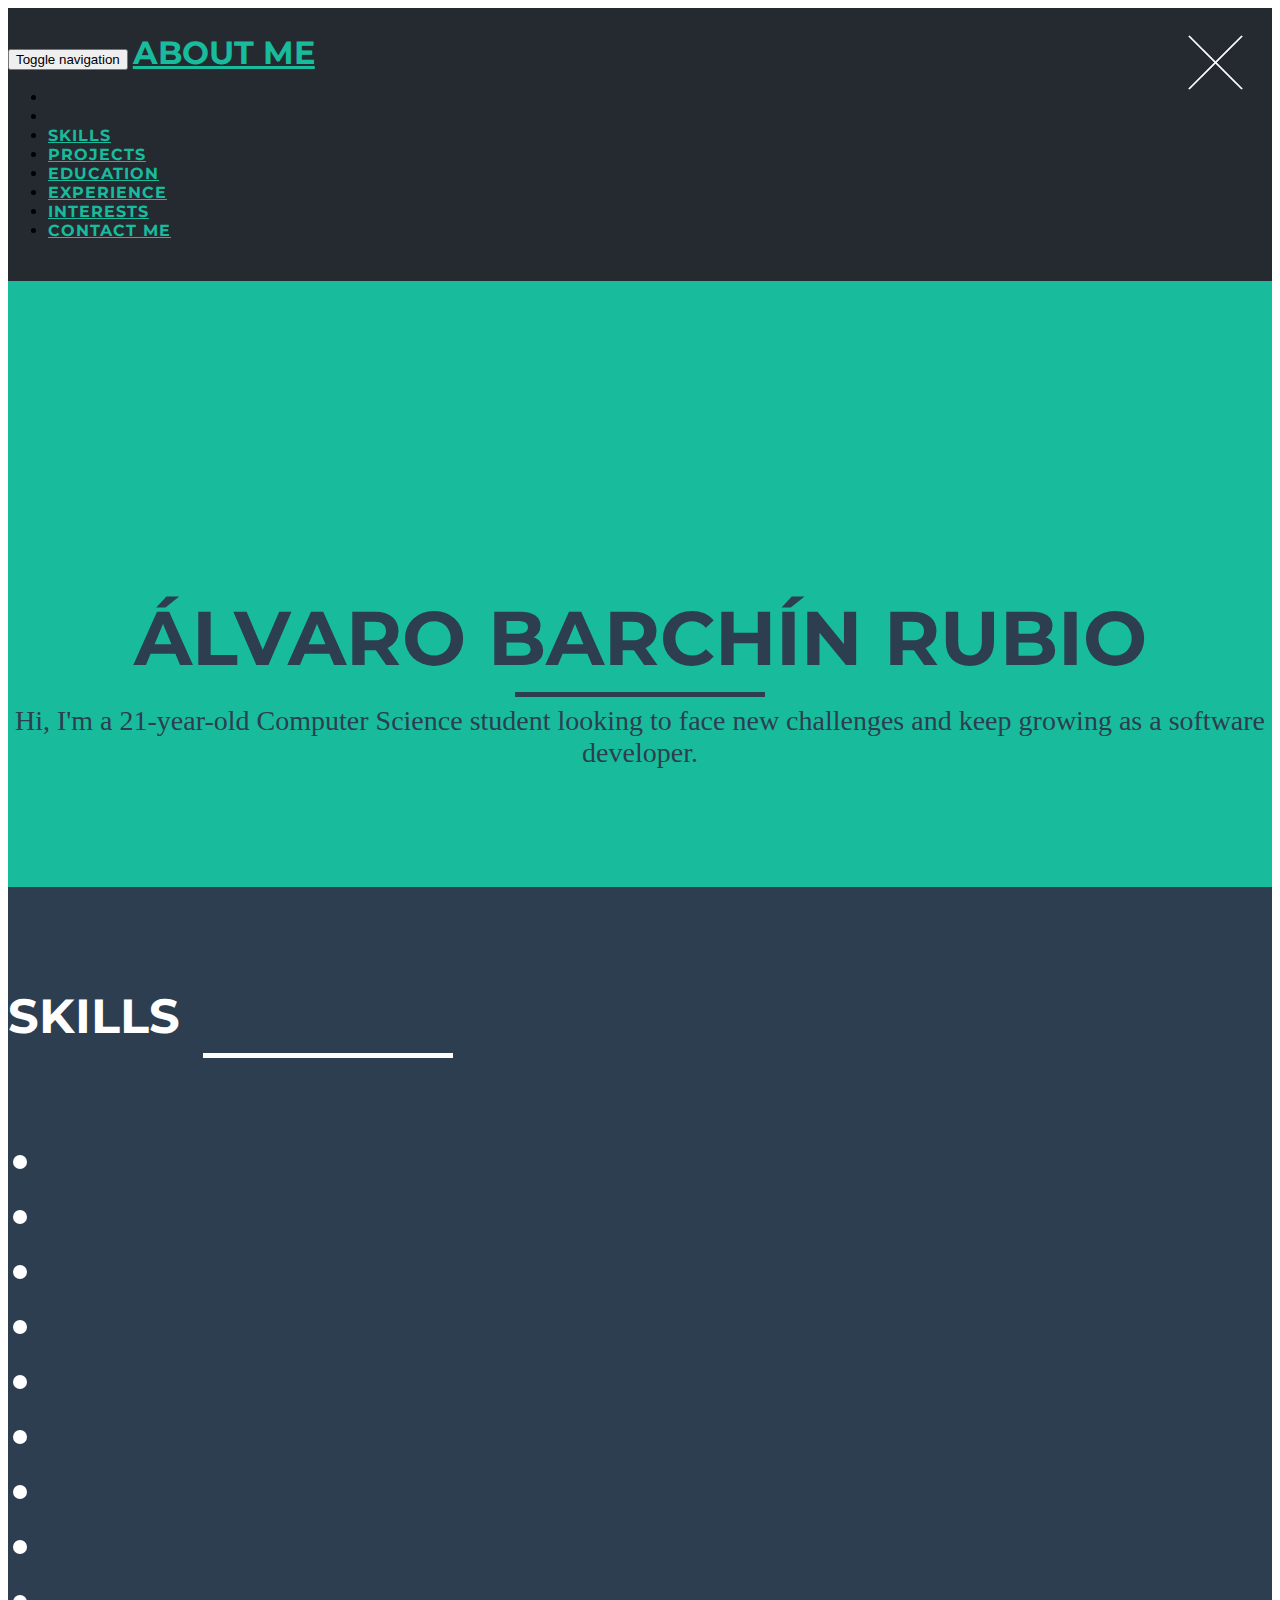
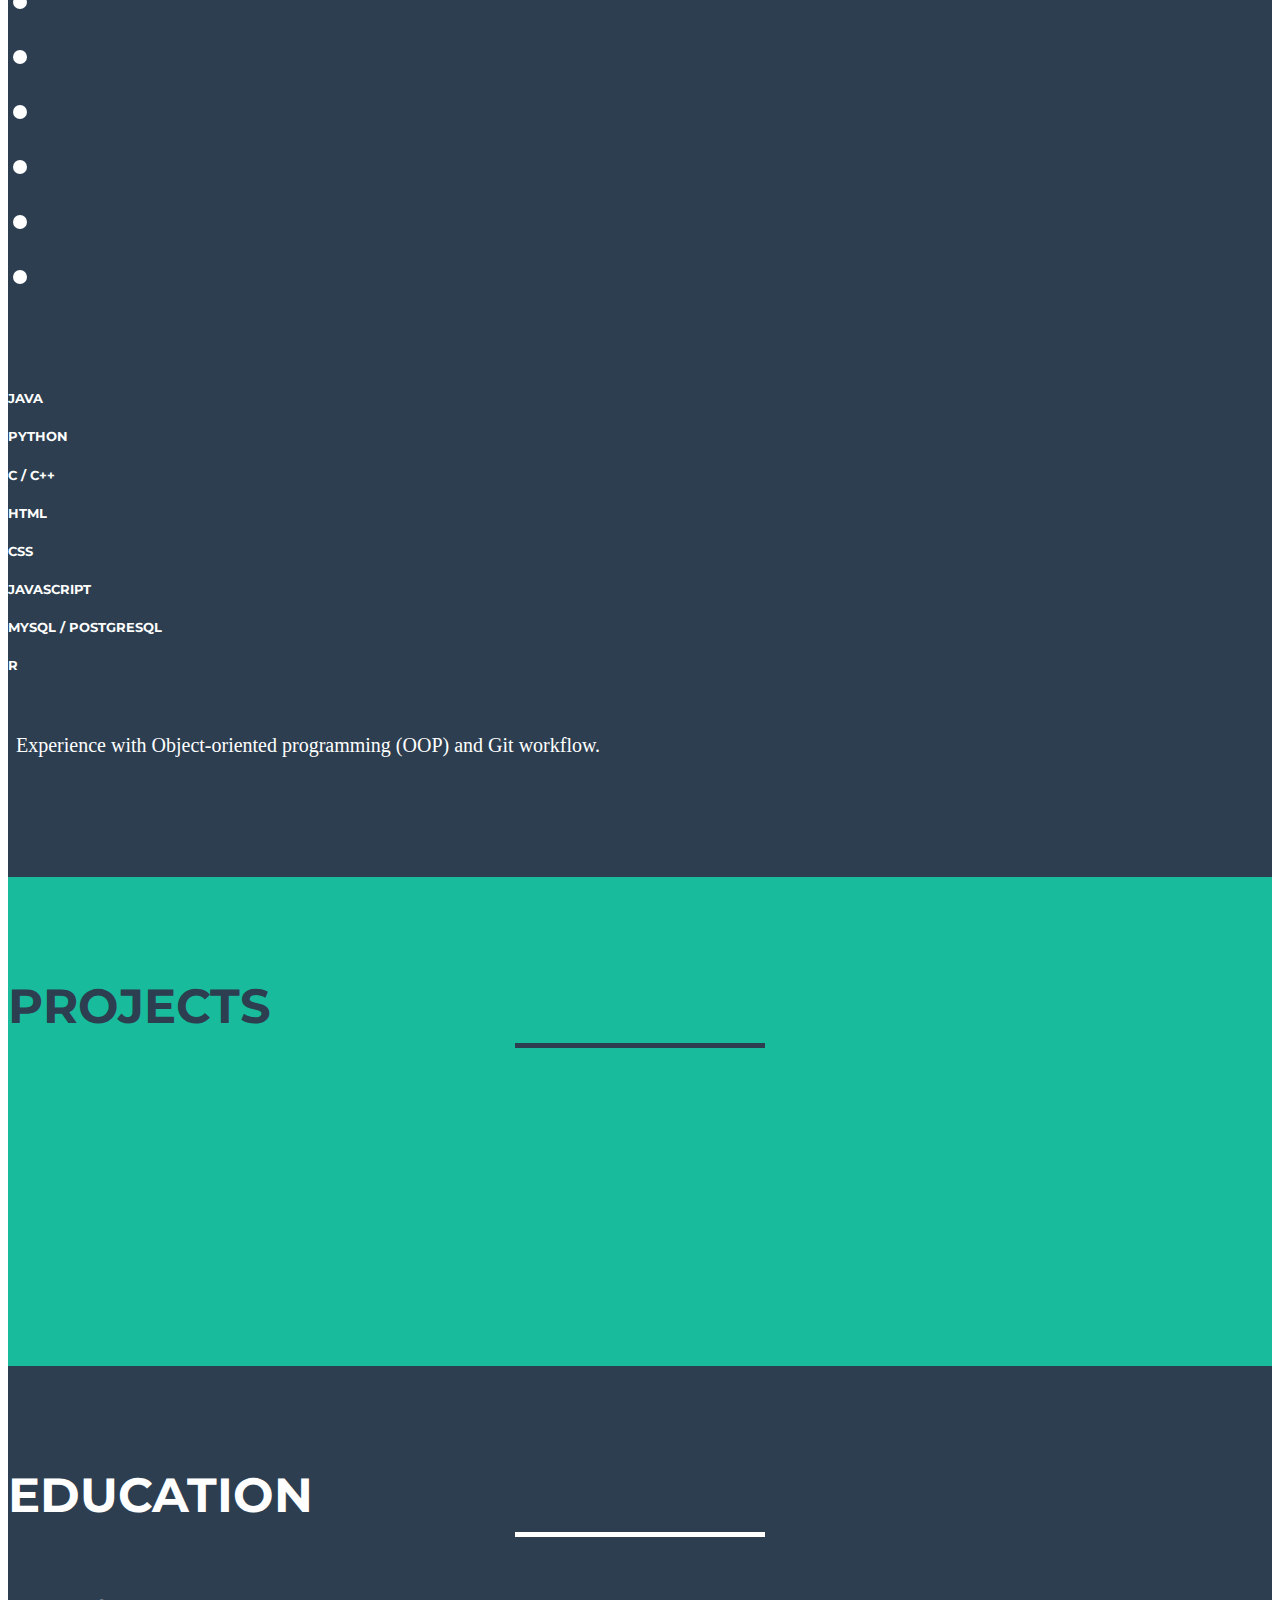
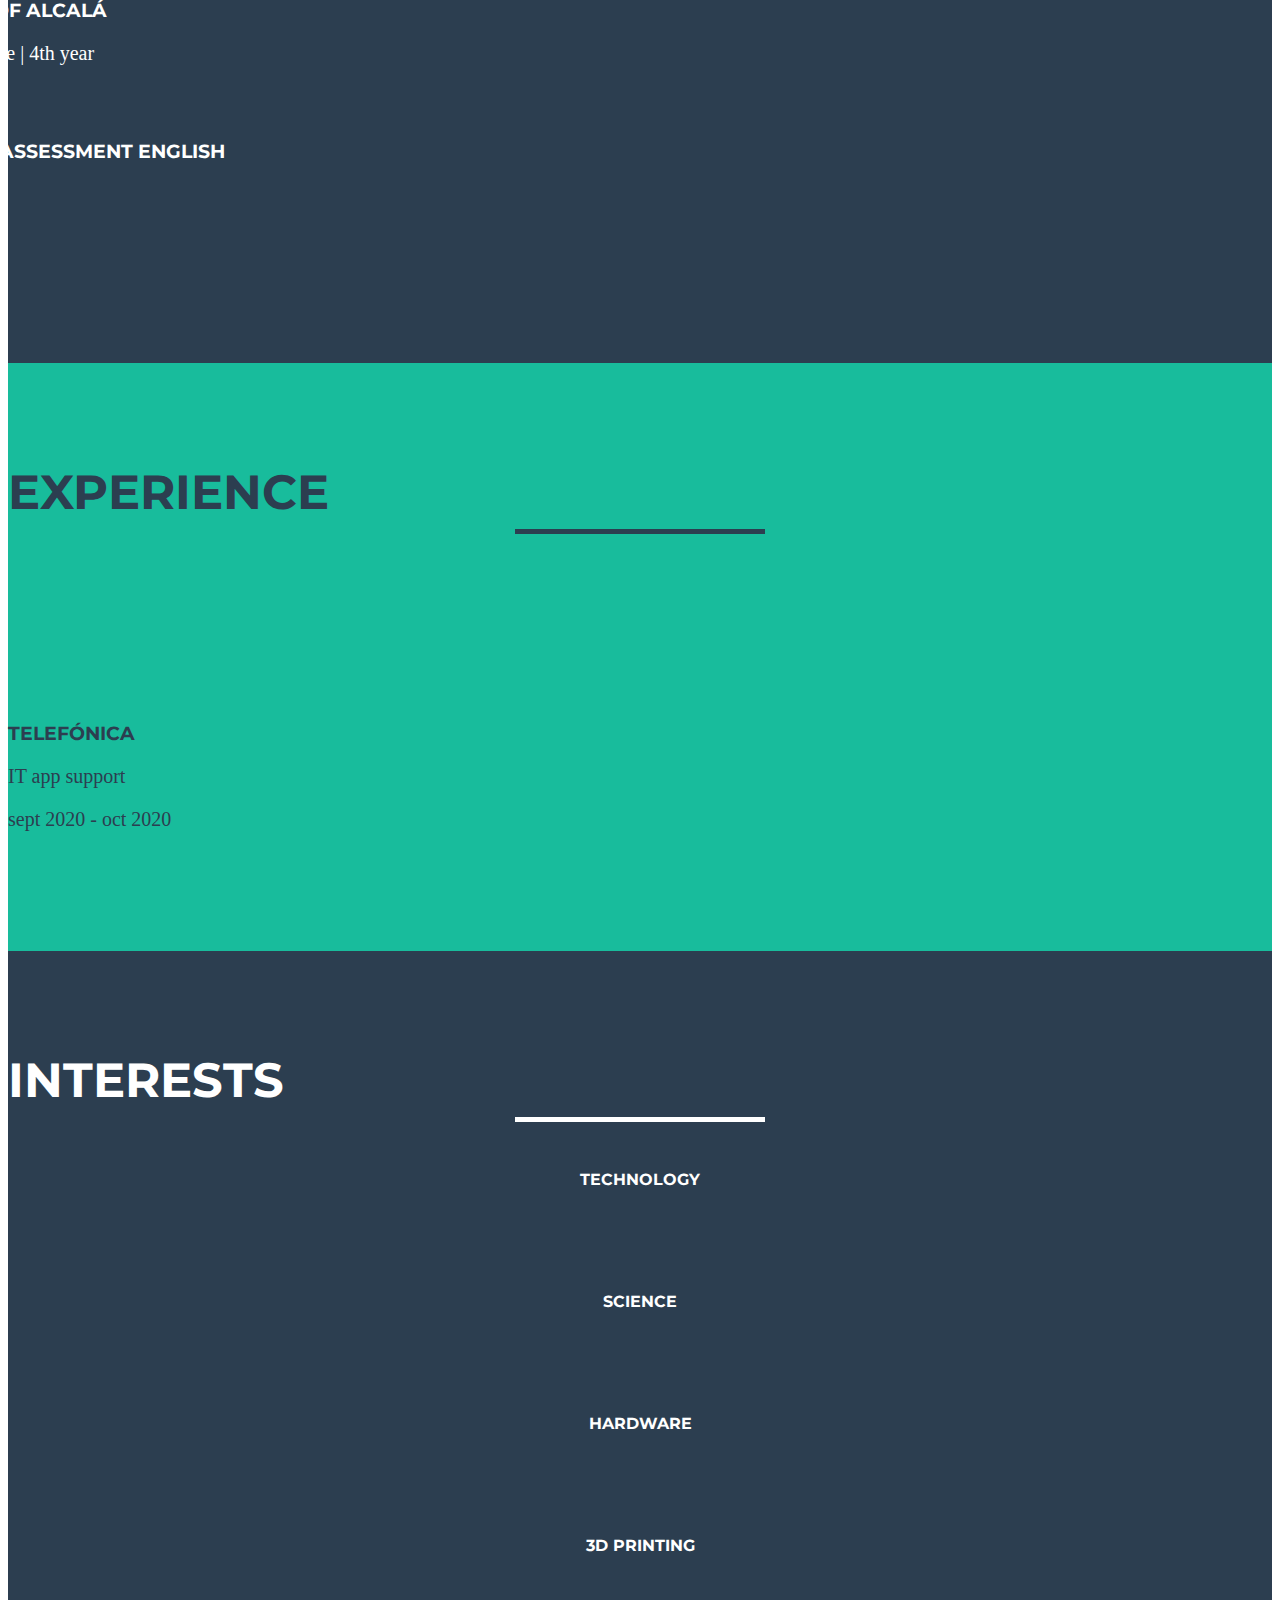
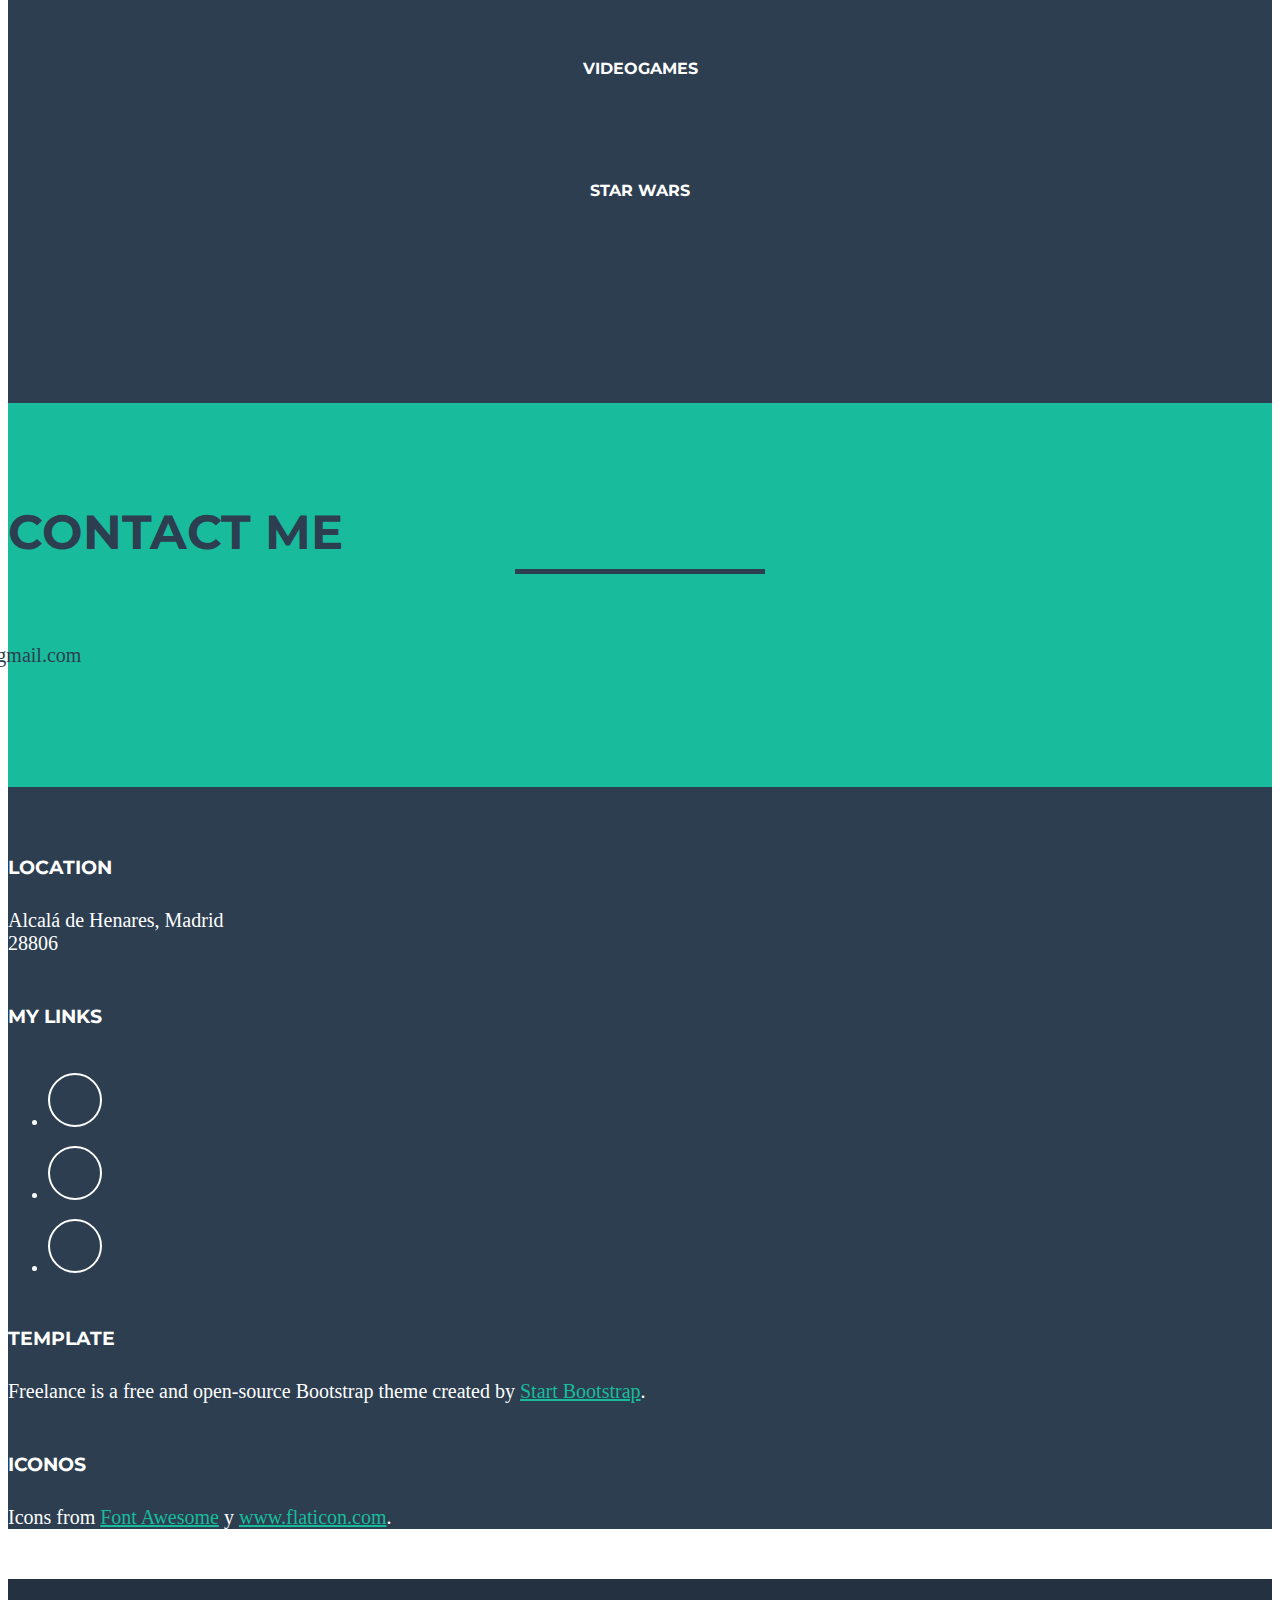
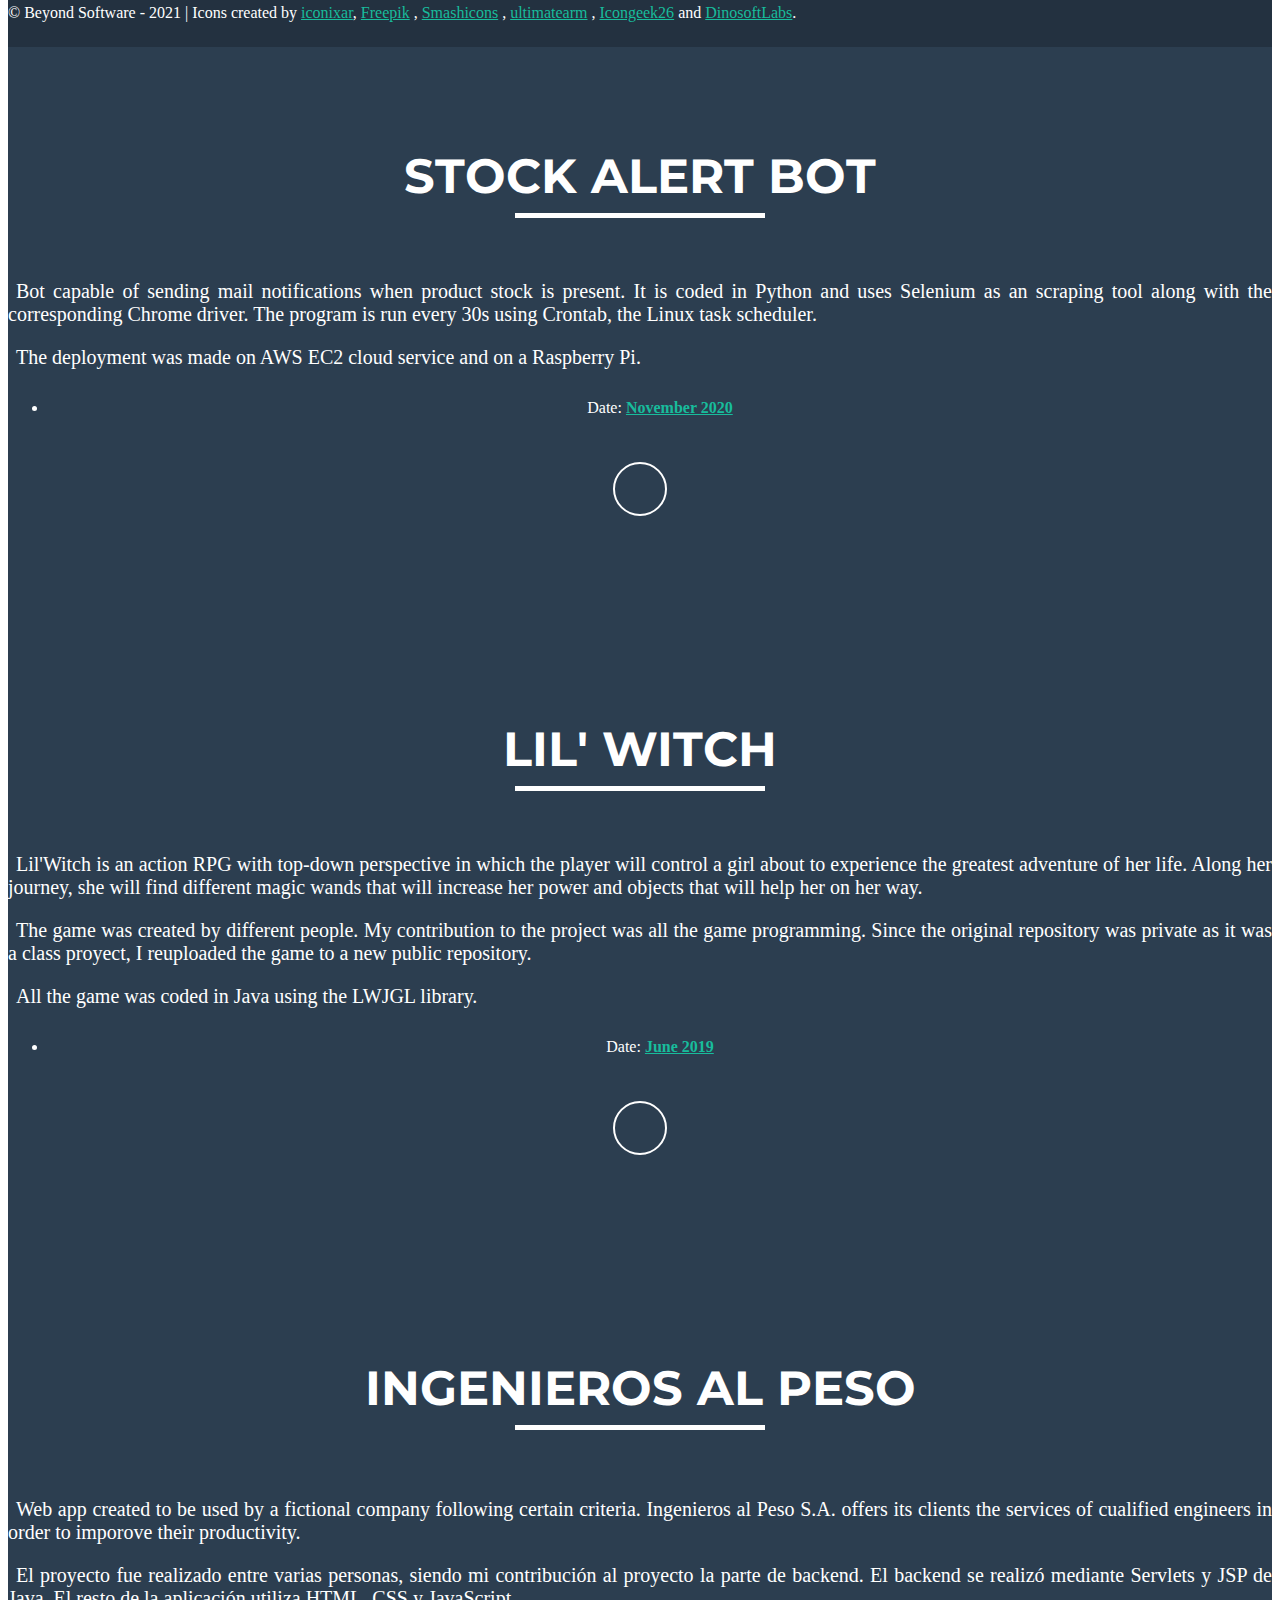
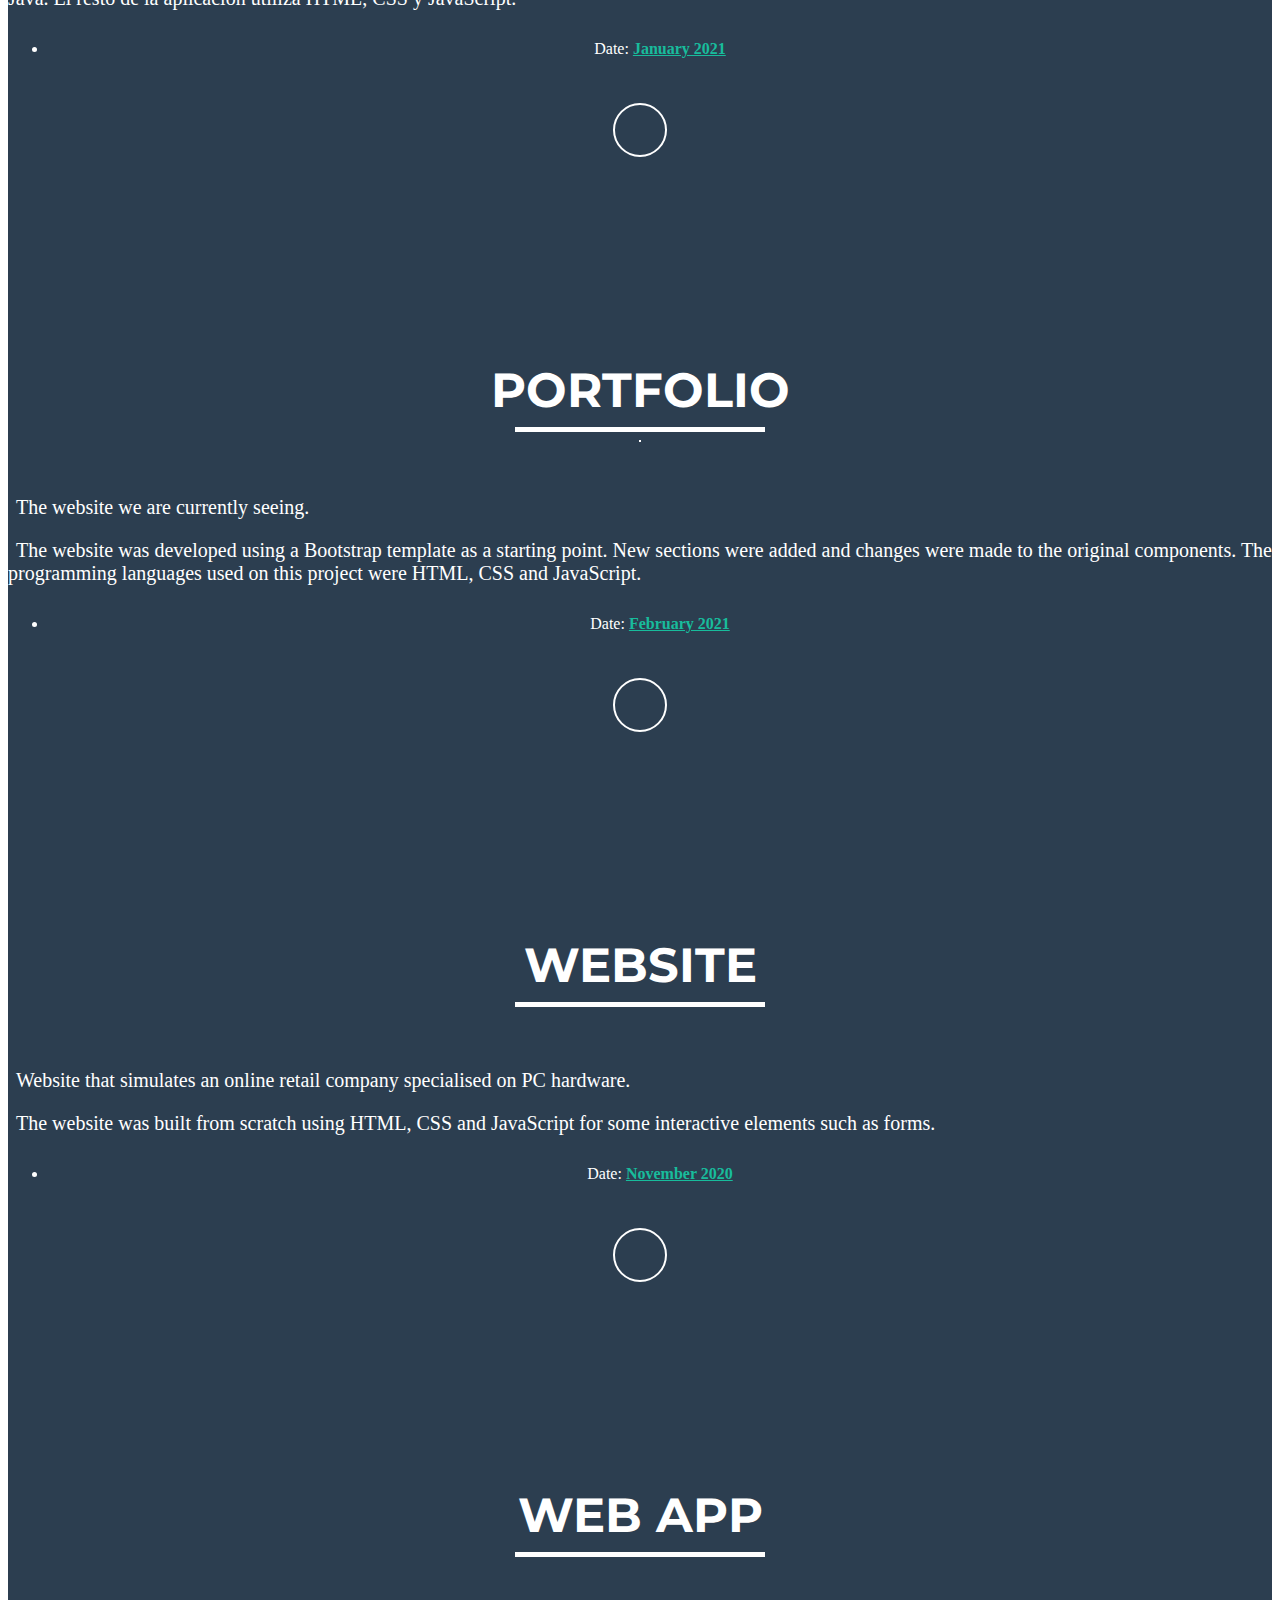
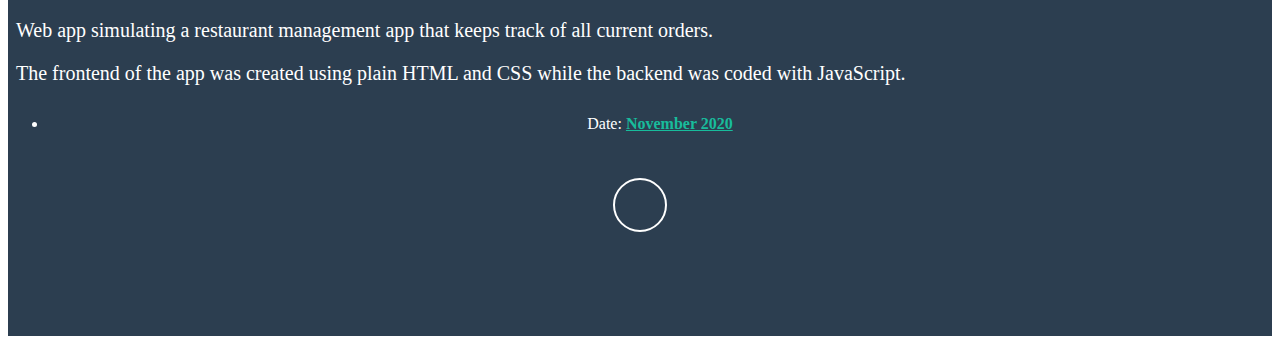
==== commit 14ef035e: "Added buttons" ====
--- a/english_index.html
+++ b/english_index.html
@@ -55,7 +55,7 @@
                         <a href="#page-top"></a>
                     </li>
                     <li>
-                        <a href="https://alvarikoke99.github.io/index.html"><img src="img/flags/spain.png" class="img-centered" id="language" alt=""></a>
+                        <a href="https://alvarikoke99.github.io"><img src="img/flags/spain.png" class="img-centered" id="language" alt=""></a>
                     </li>
                     <li class="page-scroll">
                         <a href="#skills">Skills</a>
@@ -395,7 +395,7 @@
                     <div class="footer-col col-md-3">
                         <h3>Iconos</h3>
                         <p>
-                            Icons by <a href="https://fontawesome.com/" title="Font Awesome">Font Awesome</a> y <a href="https://www.flaticon.com/" title="Flaticon">www.flaticon.com</a>.
+                            Icons from <a href="https://fontawesome.com/" title="Font Awesome">Font Awesome</a> y <a href="https://www.flaticon.com/" title="Flaticon">www.flaticon.com</a>.
                         </p>
                     </div>
                 </div>
@@ -405,7 +405,7 @@
             <div class="container">
                 <div class="row">
                     <div class="col-lg-12">
-                        &copy; Beyond Software - 2021 | Icons by <a href="https://www.flaticon.es/autores/iconixar" title="iconixar">iconixar</a>, <a href="https://www.freepik.com" title="Freepik">Freepik</a>
+                        &copy; Beyond Software - 2021 | Icons created by <a href="https://www.flaticon.es/autores/iconixar" title="iconixar">iconixar</a>, <a href="https://www.freepik.com" title="Freepik">Freepik</a>
                             , <a href="https://www.flaticon.es/autores/smashicons" title="Smashicons">Smashicons</a>
                             , <a href="https://www.flaticon.com/authors/ultimatearm" title="ultimatearm">ultimatearm</a>
                             , <a href="https://www.flaticon.com/authors/icongeek" title="Icongeek26">Icongeek26</a> 
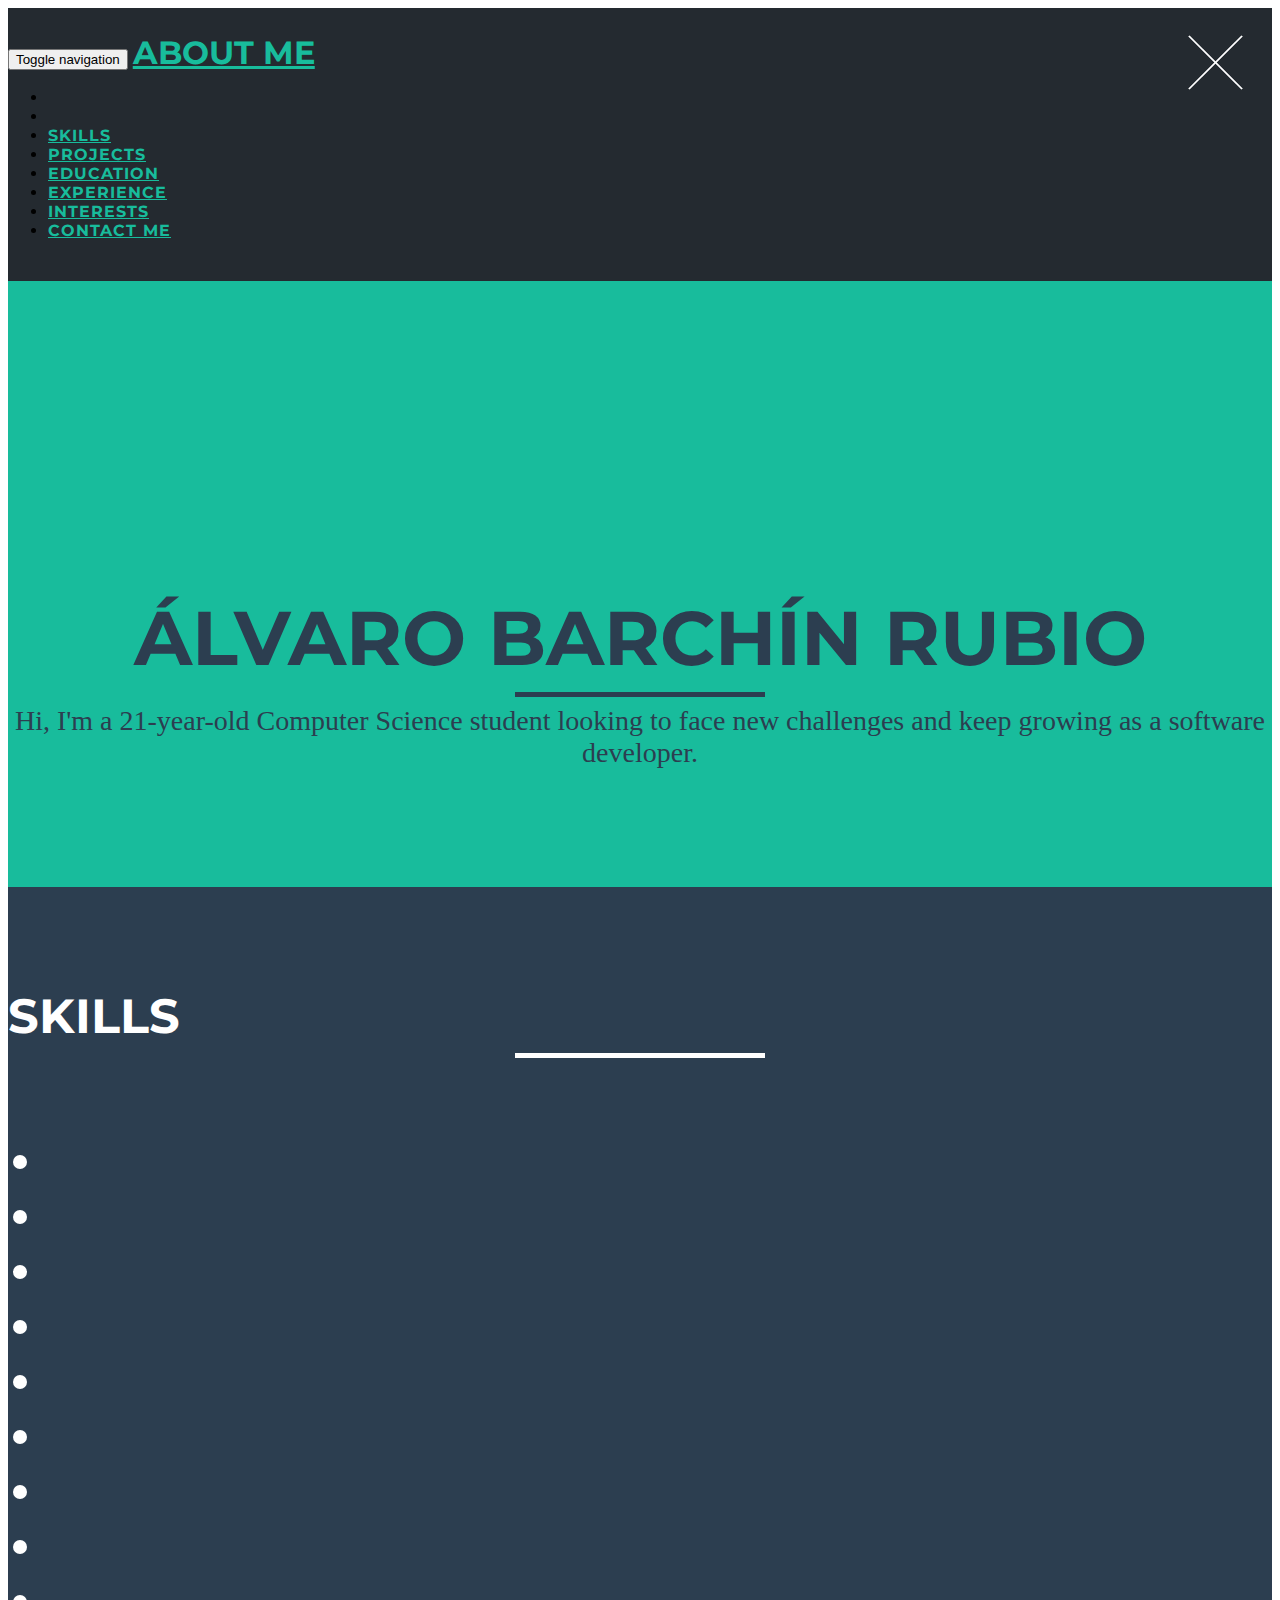
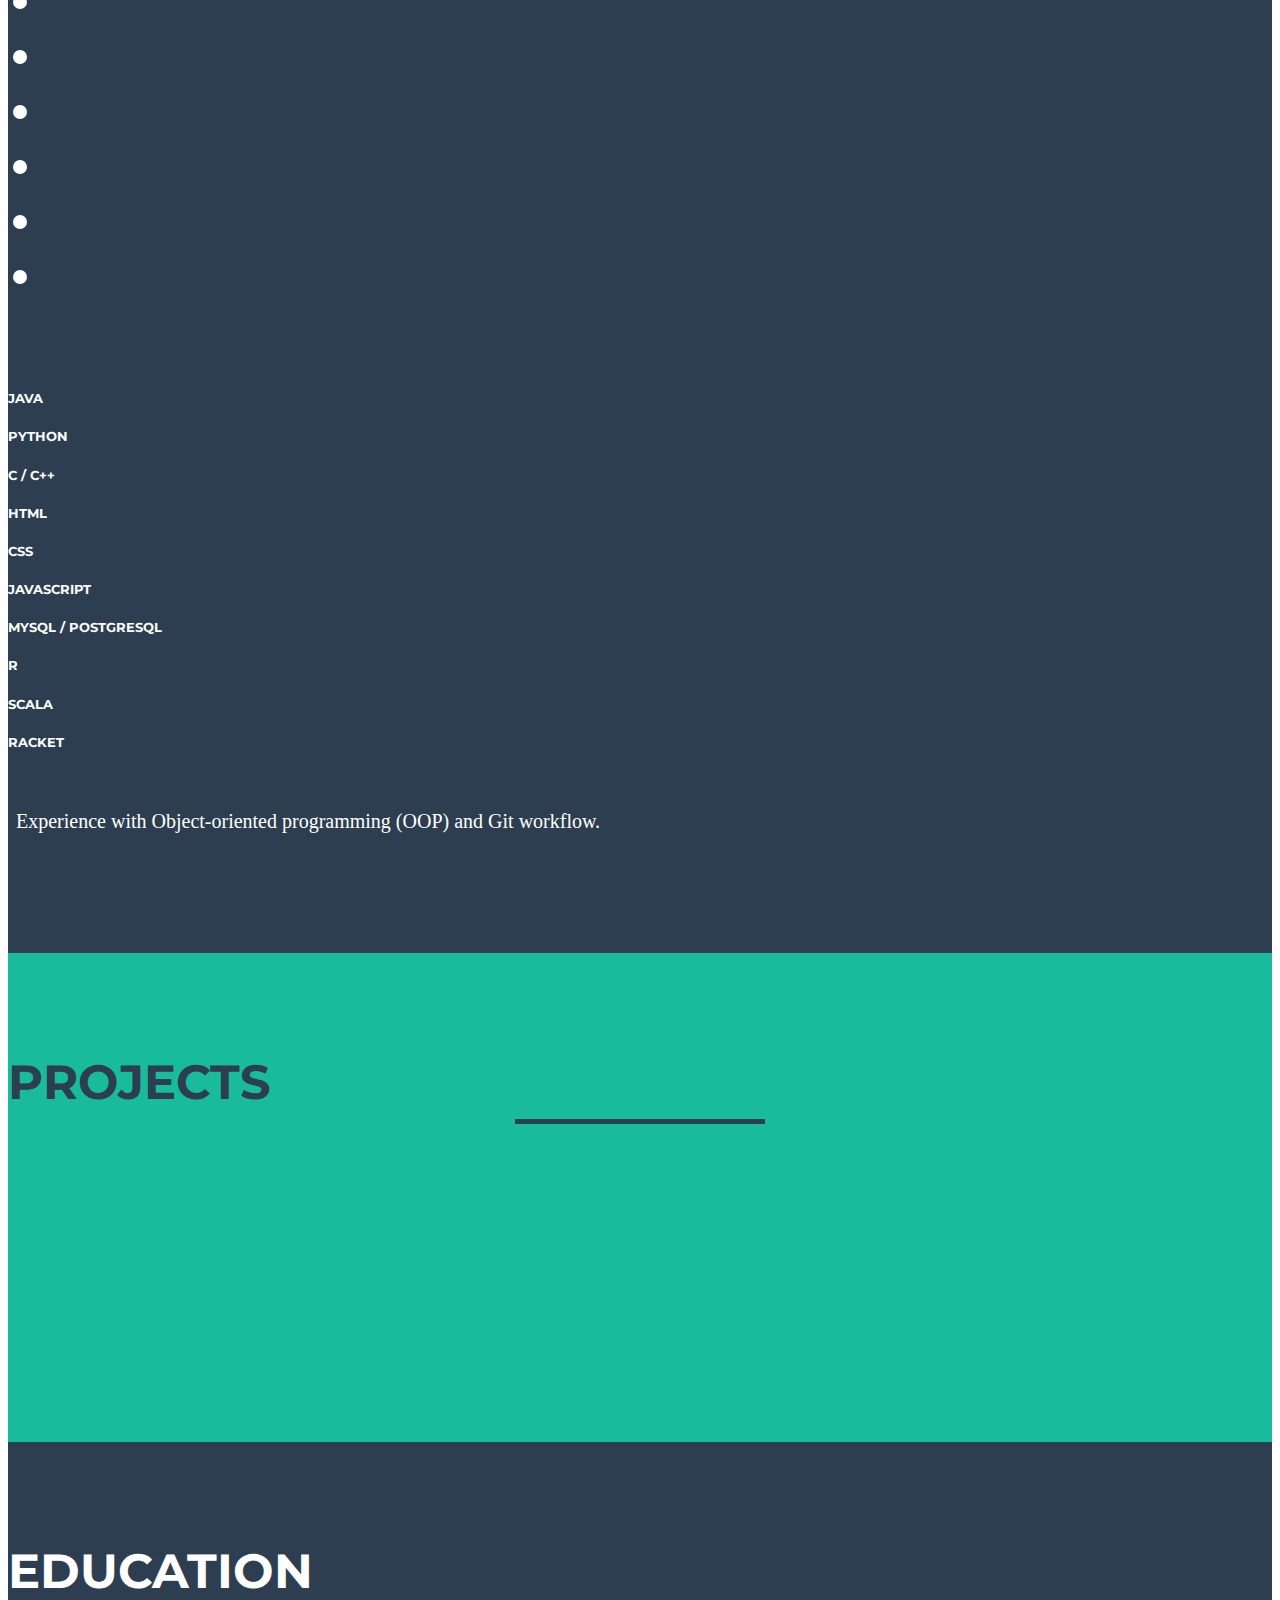
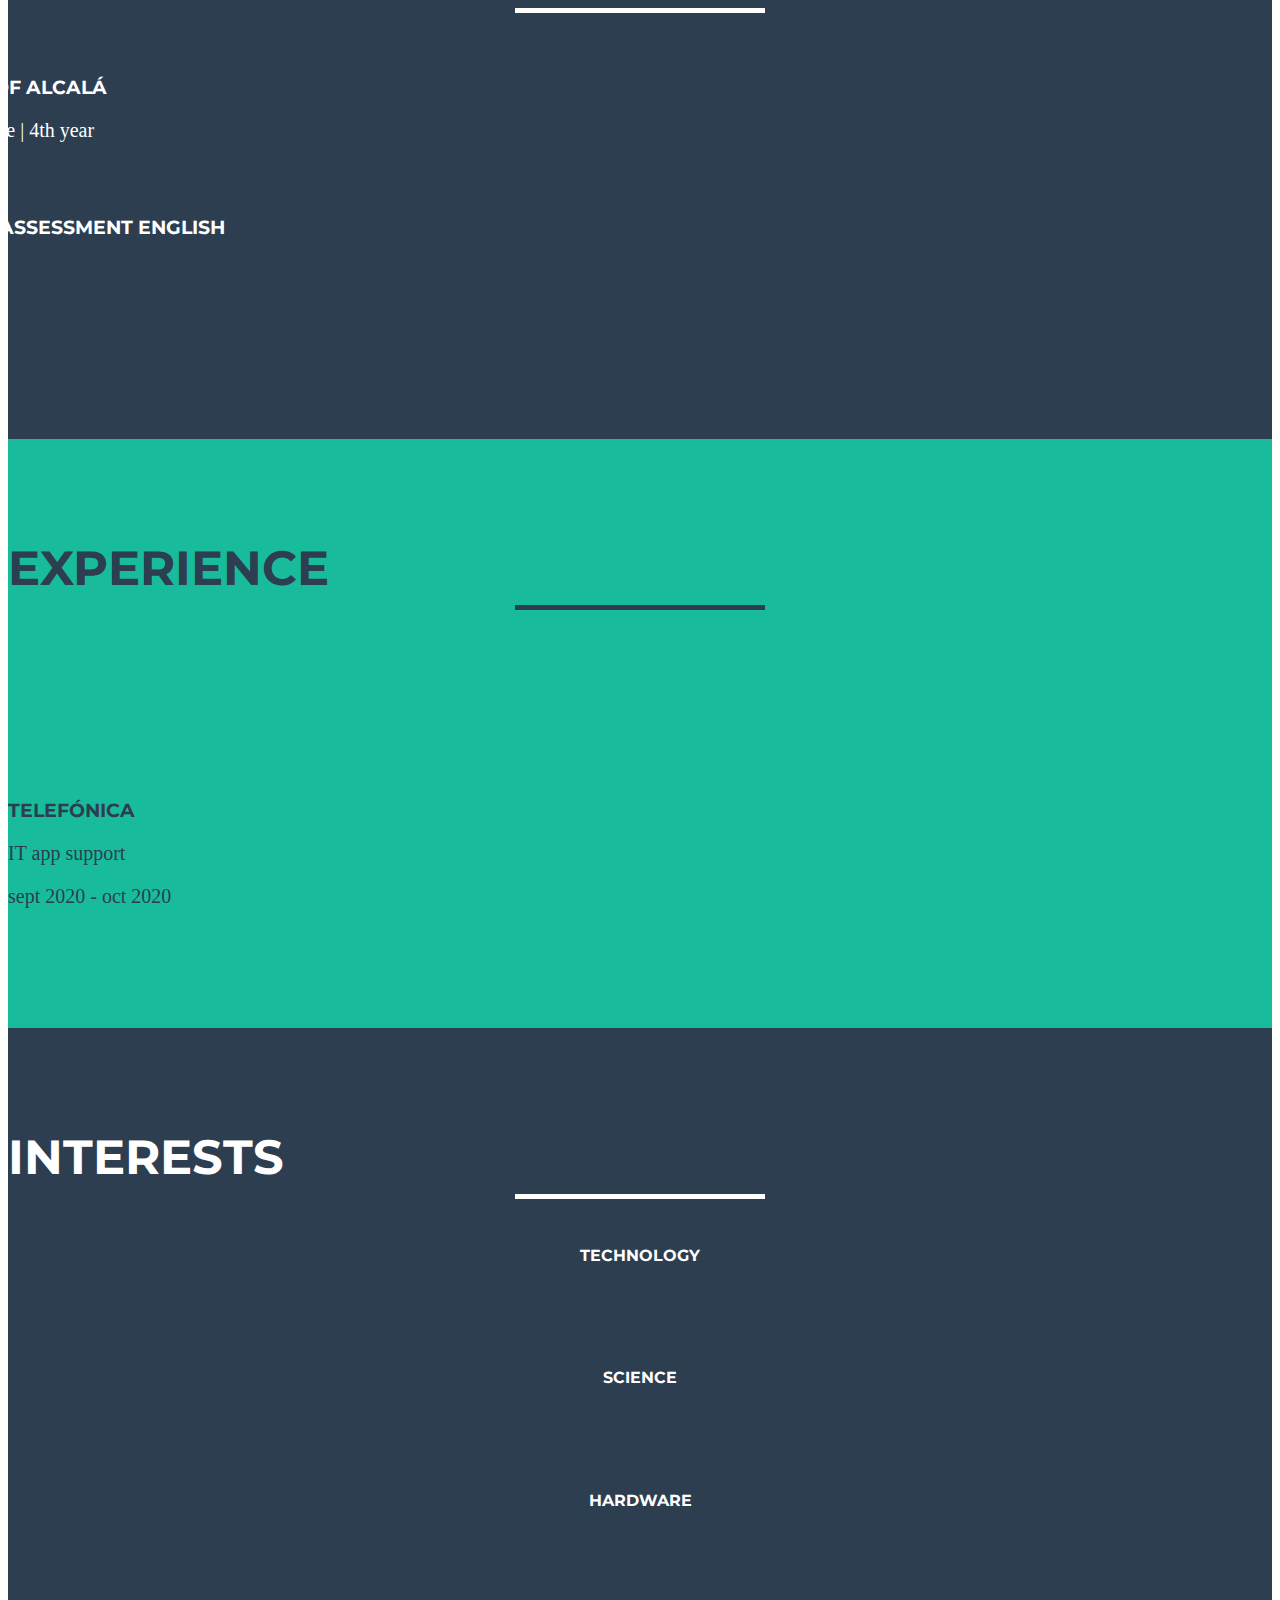
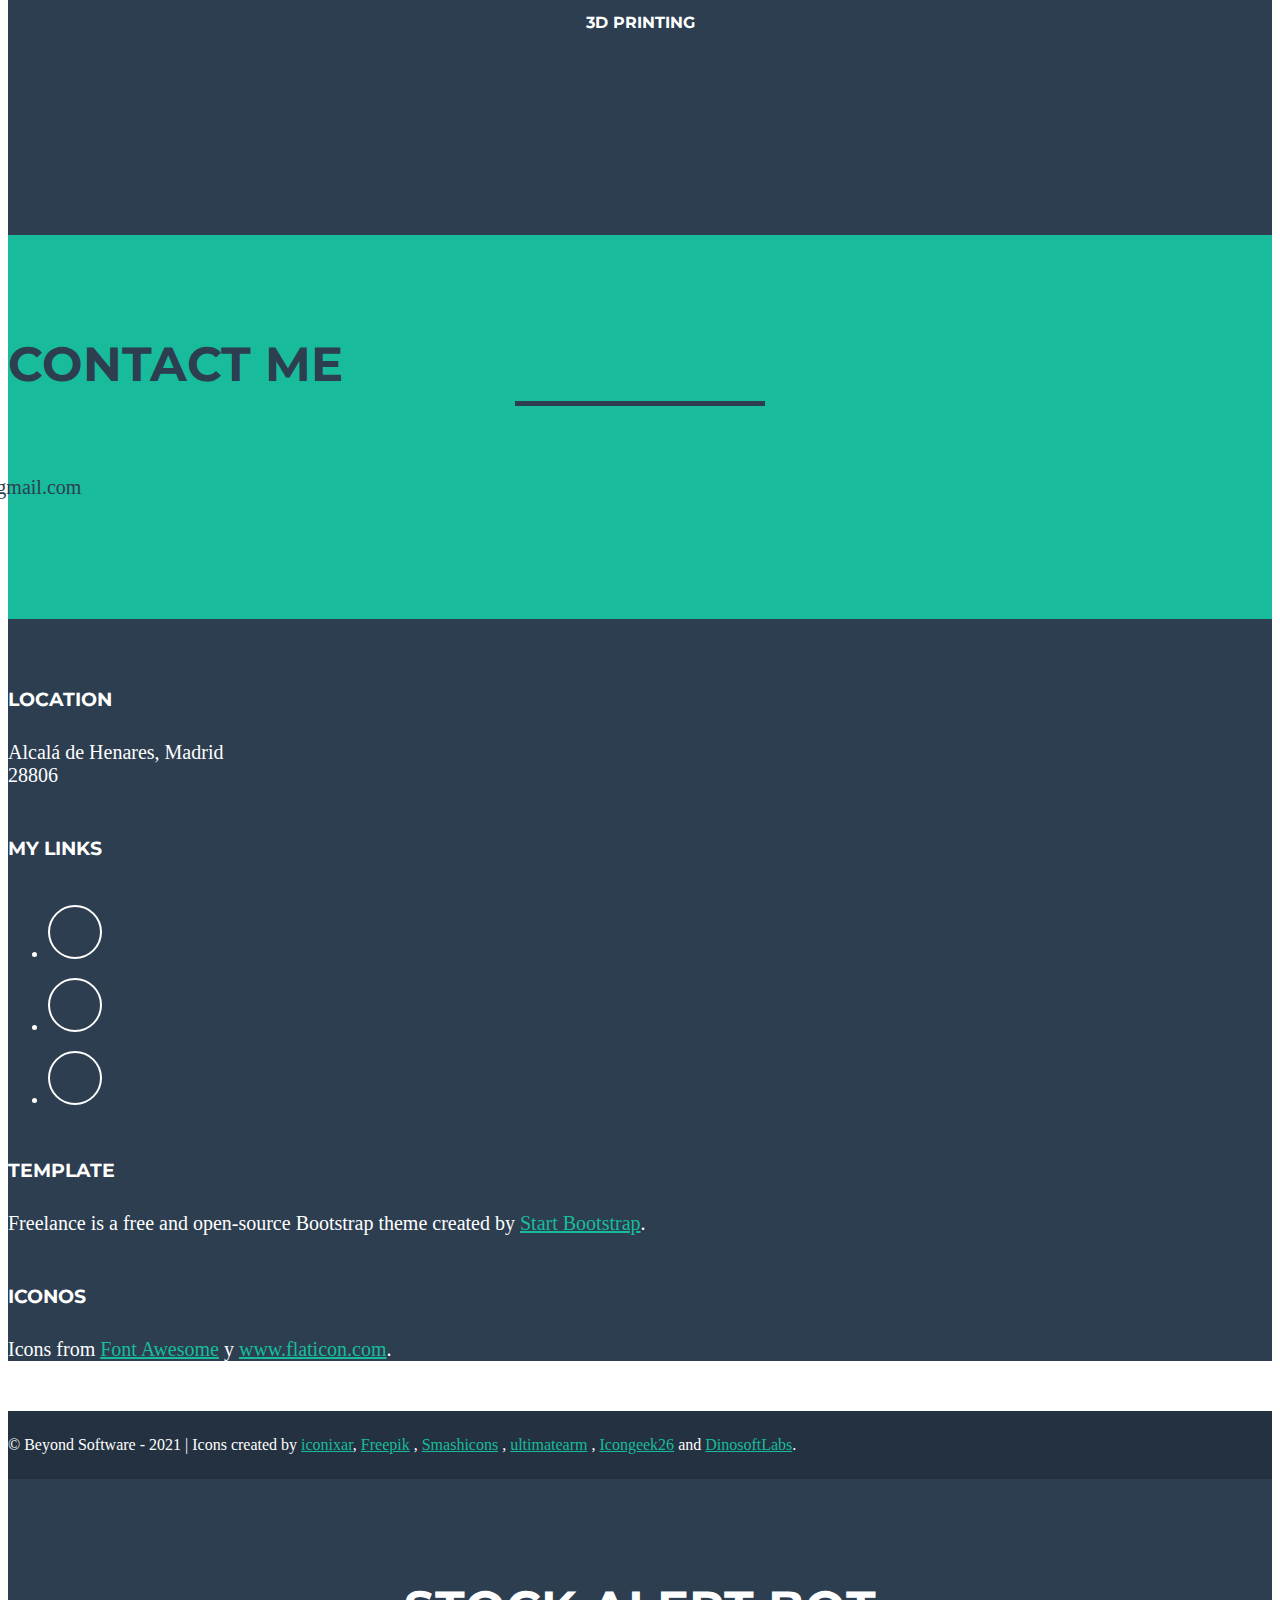
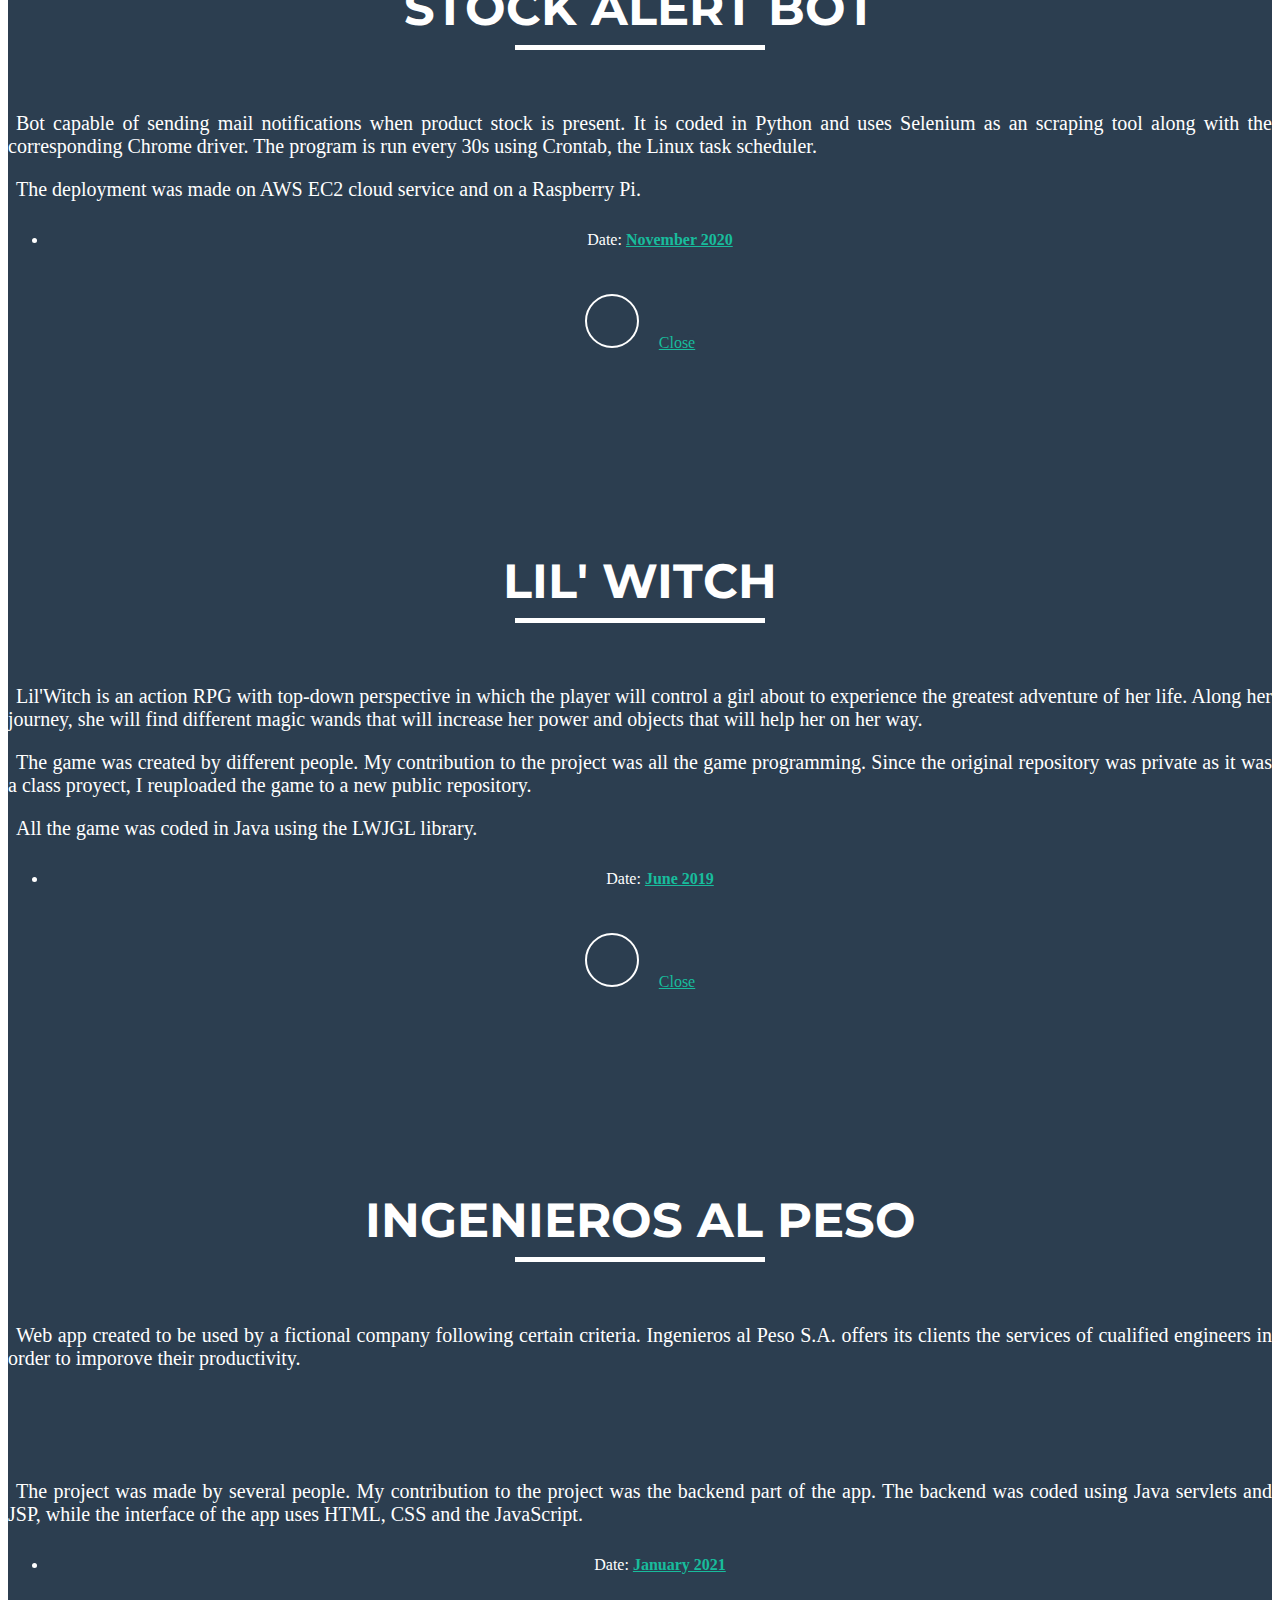
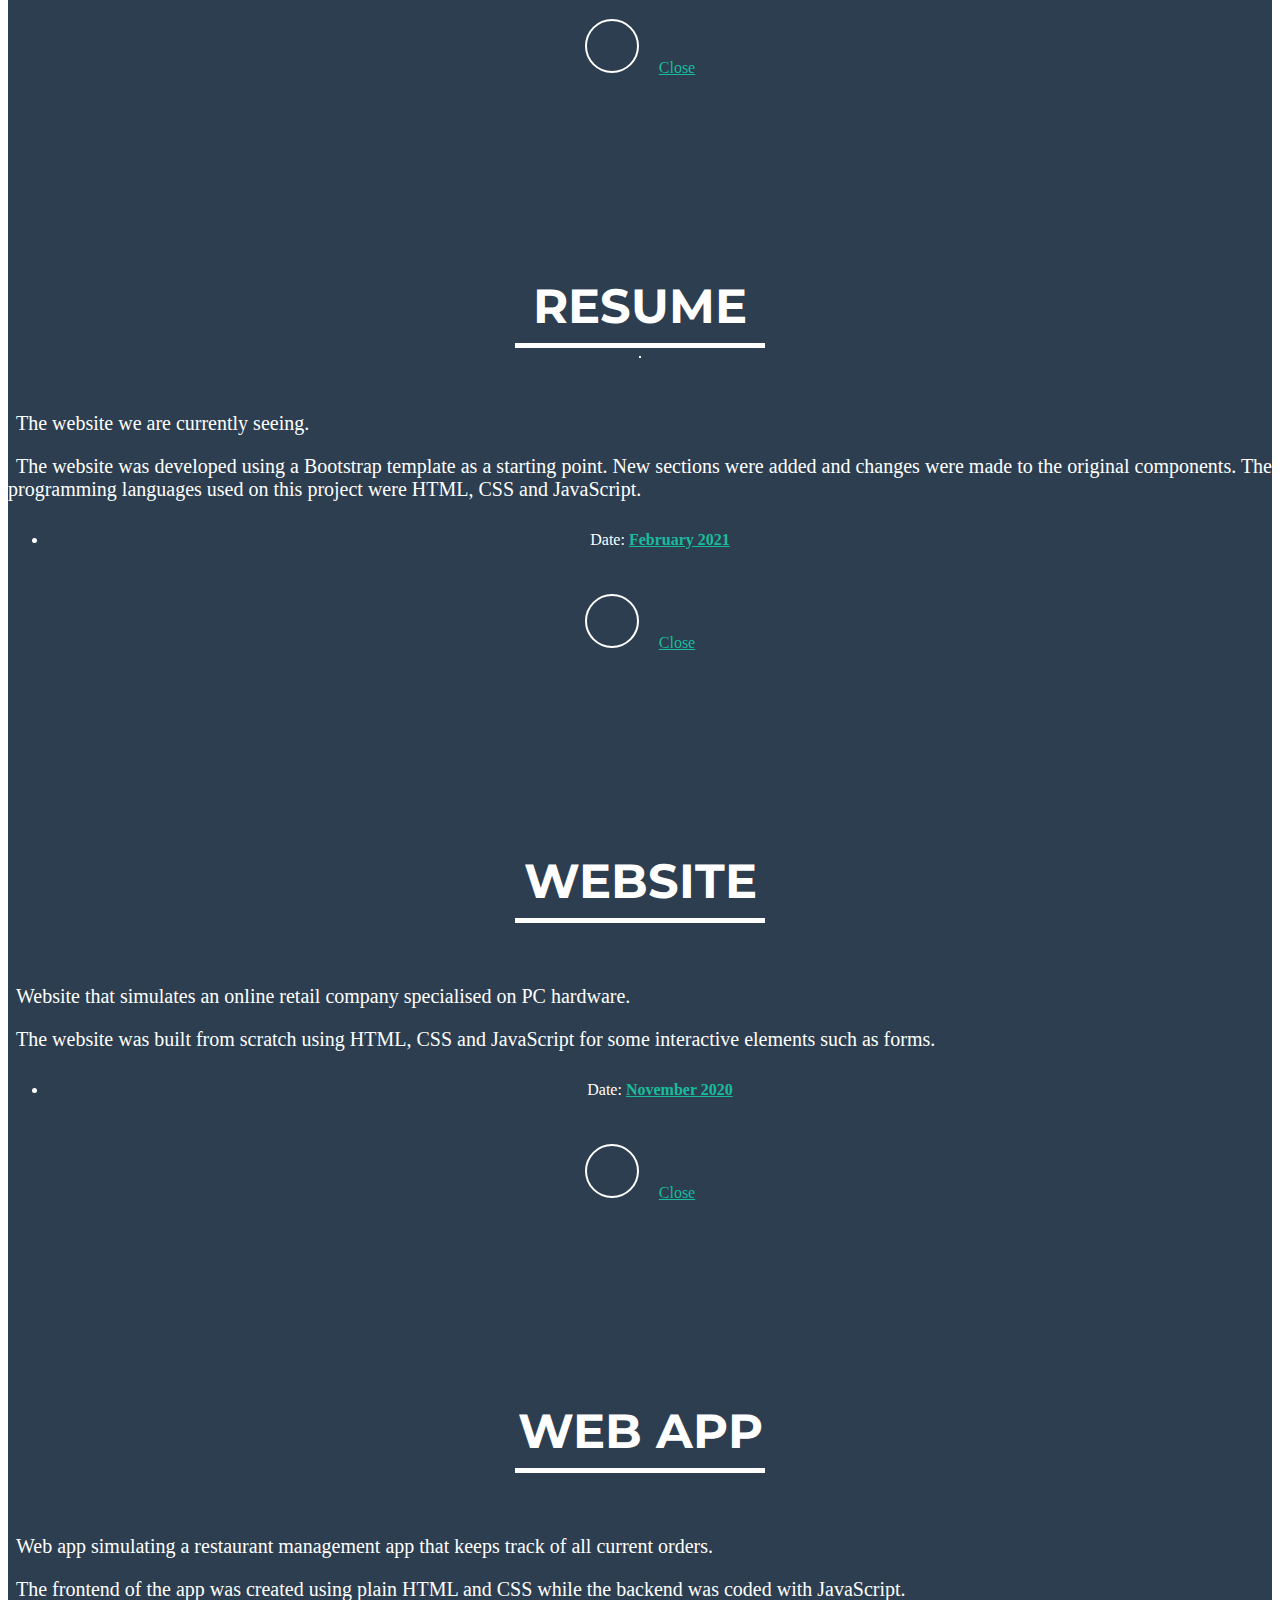
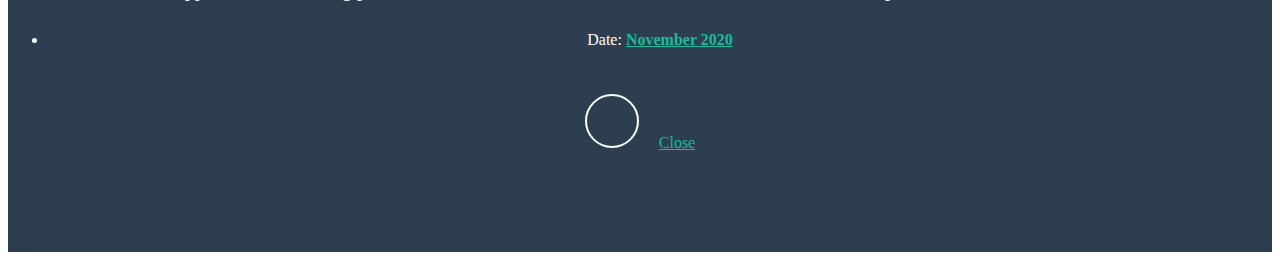
==== commit ac6285e4: "Minor visual changes" ====
--- a/english_index.html
+++ b/english_index.html
@@ -116,7 +116,7 @@
                     <li class="list-inline-item"><i class="fab fa-python fa-2x"></i></li>
                     <li class="list-inline-item"><i class="fab fa-html5 fa-2x"></i></li>
                     <li class="list-inline-item"><i class="fab fa-css3-alt fa-2x"></i></li>
-                    <li class="list-inline-item"><i class="fab fa-js fa-2x"></i></li>
+                    <li class="list-inline-item"><i class="fab fa-js-square fa-2x"></i></li>
                     <li class="list-inline-item"><i class="fab fa-r-project fa-2x"></i></li>
                     <li class="list-inline-item"><i class="fab fa-git-alt fa-2x"></i></li>
                     <li class="list-inline-item"><i class="fab fa-github fa-2x"></i></li>
@@ -162,6 +162,14 @@
                 <div class="progress">
                     <div class="progress-bar" role="progressbar" style="width: 25%" aria-valuenow="25" aria-valuemin="0" aria-valuemax="100"></div>
                 </div>
+                <h5>Scala</h5>
+                <div class="progress">
+                    <div class="progress-bar" role="progressbar" style="width: 25%" aria-valuenow="25" aria-valuemin="0" aria-valuemax="100"></div>
+                </div>
+                <h5>Racket</h5>
+                <div class="progress">
+                    <div class="progress-bar" role="progressbar" style="width: 25%" aria-valuenow="25" aria-valuemin="0" aria-valuemax="100"></div>
+                </div>
                 <br>
             </div>
             <div class="row">
@@ -314,30 +322,32 @@
                 </div>
             </div>
             <div class="row">
-                <div class="col-sm-4 portfolio-item"> 
+                <div class="col-sm-6 portfolio-item"> 
                     <h4 class="item">Technology</h4><br> 
                     <img src="img/portfolio/smartphone.png" class="img-item" alt="">
                 </div>
-                <div class="col-sm-4 portfolio-item">
+                <div class="col-sm-6 portfolio-item">
                     <h4 class="item">Science</h4><br>  
                     <img src="img/portfolio/atom.png" class="img-item" alt="">
                 </div>
-                <div class="col-sm-4 portfolio-item">  
+                <div class="col-sm-6 portfolio-item">  
                     <h4 class="item">Hardware</h4><br>
                     <img src="img/portfolio/cpu.png" class="img-item" alt="">
                 </div>
-                <div class="col-sm-4 portfolio-item">  
+                <div class="col-sm-6 portfolio-item">  
                     <h4 class="item">3D printing</h4><br>
                     <img src="img/portfolio/3d-printing.png" class="img-item" alt="">
                 </div>
+                <!--
                 <div class="col-sm-4 portfolio-item">  
-                    <h4 class="item">Videogames</h4><br>
+                    <h4 class="item">Videojuegos</h4><br>
                     <img src="img/portfolio/snes.png" class="img-item" alt="">
                 </div>
                 <div class="col-sm-4 portfolio-item"> 
                     <h4 class="item">Star Wars</h4><br> 
                     <img src="img/portfolio/light-saber.png" class="img-item" alt="">
                 </div>
+                -->
             </div>
         </div>
     </section>
@@ -378,13 +388,13 @@
                         <h3>My links</h3>
                         <ul class="list-inline">
                             <li>
-                                <a href="https://twitter.com/Alvarikoke_99" class="btn-social btn-outline"><i class="fa fa-fw fa-twitter"></i></a>
+                                <a href="https://twitter.com/Alvarikoke_99" class="btn-social btn-outline btn-tw"><i class="fa fa-fw fa-twitter"></i></a>
                             </li>
                             <li>
-                                <a href="https://github.com/Alvarikoke99" class="btn-social btn-outline"><i class="fa fa-fw fa-github"></i></a>
+                                <a href="https://github.com/Alvarikoke99" class="btn-social btn-outline btn-git"><i class="fa fa-fw fa-github"></i></a>
                             </li>
                             <li>
-                                <a href="https://www.linkedin.com/in/%C3%A1lvaro-barch%C3%ADn-rubio-898934205/" class="btn-social btn-outline"><i class="fa fa-fw fa-linkedin"></i></a>
+                                <a href="https://www.linkedin.com/in/%C3%A1lvaro-barch%C3%ADn-rubio-898934205/" class="btn-social btn-outline btn-linked"><i class="fa fa-fw fa-linkedin"></i></a>
                             </li>
                         </ul>
                     </div>
@@ -456,7 +466,8 @@
                                     </strong>
                                 </li>
                             </ul>
-                            <a href="https://github.com/Alvarikoke99/rtx3080_scraper" class="btn-social btn-outline"><i class="fa fa-fw fa-github"></i></a>
+                            <a href="https://github.com/Alvarikoke99/rtx3080_scraper" class="btn-social btn-outline btn-git"><i class="fa fa-fw fa-github"></i></a>
+                            <a href="#" type="button" class="btn btn-default" data-dismiss="modal"><i class="fa fa-times"></i> Close</a>
                         </div>
                     </div>
                 </div>
@@ -498,7 +509,8 @@
                                     </strong>
                                 </li>
                             </ul>
-                            <a href="https://github.com/Alvarikoke99/Lil_Witch" class="btn-social btn-outline"><i class="fa fa-fw fa-github"></i></a>
+                            <a href="https://github.com/Alvarikoke99/Lil_Witch" class="btn-social btn-outline btn-git"><i class="fa fa-fw fa-github"></i></a>
+                            <a href="#" type="button" class="btn btn-default" data-dismiss="modal"><i class="fa fa-times"></i> Close</a>
                         </div>
                     </div>
                 </div>
@@ -519,23 +531,17 @@
                         <div class="modal-body">
                             <h2>Ingenieros al Peso</h2>
                             <hr class="div-light">
-                            <div class="row">
-                                <div class="col">  
-                                    <img src="img/portfolio/inicio.png" class="img-portfolio" alt="">
-                                </div>
-                                <div class="col"> 
-                                    <img src="img/portfolio/IaP.png" class="img-portfolio" alt="">
-                                </div>
-                            </div>                            
+                            <img src="img/portfolio/inicio.png" class="img-responsive" alt="">                            
                             <p class="details">
                                 <i class="fas fa-angle-right" id="check"></i>
                                 Web app created to be used by a fictional company following certain criteria.
                                 Ingenieros al Peso S.A. offers its clients the services of cualified engineers in order to imporove their productivity.
-                            </p>
-                            <p class="details">
-                                <i class="fas fa-angle-right" id="check"></i>
-                                El proyecto fue realizado entre varias personas, siendo mi contribución al proyecto la parte de backend. 
-                                El backend se realizó mediante Servlets y JSP de Java. El resto de la aplicación utiliza HTML, CSS y JavaScript.
+                            </p><br><br>
+                            <img src="img/portfolio/IaP.png" class="img-responsive" alt="">
+                            <p class="details">
+                                <i class="fas fa-angle-right" id="check"></i>
+                                The project was made by several people. My contribution to the project was the backend part of the app. 
+                                The backend was coded using Java servlets and JSP, while the interface of the app uses HTML, CSS and the JavaScript.
                             </p>
                             <ul class="list-inline item-details">
                                 <li>Date:
@@ -543,7 +549,8 @@
                                     </strong>
                                 </li>
                             </ul>
-                            <a href="https://github.com/Alvarikoke99/Ingenieros_al_Peso" class="btn-social btn-outline"><i class="fa fa-fw fa-github"></i></a>
+                            <a href="https://github.com/Alvarikoke99/Ingenieros_al_Peso" class="btn-social btn-outline btn-git"><i class="fa fa-fw fa-github"></i></a>
+                            <a href="#" type="button" class="btn btn-default" data-dismiss="modal"><i class="fa fa-times"></i> Close</a>
                         </div>
                     </div>
                 </div>
@@ -562,7 +569,7 @@
                 <div class="row">
                     <div class="col-lg-8 col-lg-offset-2">
                         <div class="modal-body">
-                            <h2>Portfolio</h2>
+                            <h2>Resume</h2>
                             <hr class="div-light">
                             <img src="img/portfolio/portfolio.png" class="img-responsive img-centered" id="portfolio" alt="">
                             <p class="details">
@@ -581,7 +588,8 @@
                                     </strong>
                                 </li>
                             </ul>
-                            <a href="index.html" class="btn-social btn-outline"><i class="fa fa-fw fa-github"></i></a>
+                            <a href="index.html" class="btn-social btn-outline btn-git"><i class="fa fa-fw fa-github"></i></a>
+                            <a href="#" type="button" class="btn btn-default" data-dismiss="modal"><i class="fa fa-times"></i> Close</a>
                         </div>
                     </div>
                 </div>
@@ -617,7 +625,8 @@
                                     </strong>
                                 </li>
                             </ul>
-                            <a href="https://github.com/Alvarikoke99/PC-Actual" class="btn-social btn-outline"><i class="fa fa-fw fa-github"></i></a>
+                            <a href="https://github.com/Alvarikoke99/PC-Actual" class="btn-social btn-outline btn-git"><i class="fa fa-fw fa-github"></i></a>
+                            <a href="#" type="button" class="btn btn-default" data-dismiss="modal"><i class="fa fa-times"></i> Close</a>
                         </div>
                     </div>
                 </div>
@@ -653,7 +662,8 @@
                                     </strong>
                                 </li>
                             </ul>
-                            <a href="https://github.com/Alvarikoke99/Casa_Pepe" class="btn-social btn-outline"><i class="fa fa-fw fa-github"></i></a>
+                            <a href="https://github.com/Alvarikoke99/Casa_Pepe" class="btn-social btn-outline btn-git"><i class="fa fa-fw fa-github"></i></a>
+                            <a href="#" type="button" class="btn btn-default" data-dismiss="modal"><i class="fa fa-times"></i> Close</a>
                         </div>
                     </div>
                 </div>
--- a/css/styles.css
+++ b/css/styles.css
@@ -485,7 +485,7 @@
 }
 
 .img-item {
-    width: 156px;
+    width: 180px;
     height: auto;
     text-align: center;
     display: block;
@@ -549,6 +549,10 @@
     #text-tlf {
         text-align: center;   
     }
+    .container.bars {
+        width: 75vw;
+        
+    }
 }
 
 .item {
@@ -583,6 +587,15 @@
 .img-portfolio {
     width: 100%;
     height: auto;
+    text-align: center;
+    display: block;
+    margin-left: auto;
+    margin-right: auto;
+}
+
+.img-portfolio {
+    width: auto;
+    height: 500px;
     text-align: center;
     display: block;
     margin-left: auto;
@@ -603,6 +616,39 @@
     height: 1px;
 }
 
-.container.bars {
-    width: 50vw;
+.list-inline.dev-icons {
+    text-align: center;
+}
+
+.btn-default {
+    margin-left: 16px;
+    background-color: #2c3e50;
+    border-color: #fff;
+    border-radius: 32px;
+    border-width: 2px;
+    outline: none;
+}
+
+.btn-default:hover {
+    color: #eb4034;
+    background-color: #fff;
+    border-color: #fff;
+}
+
+.btn-tw:hover {
+    color: #1da1f2;
+    background-color: #fff;
+    border-color: #fff;
+}
+
+.btn-git:hover {
+    color: #000;
+    background-color: #fff;
+    border-color: #fff;
+}
+
+.btn-linked:hover {
+    color: #0e76a8;
+    background-color: #fff;
+    border-color: #fff;
 }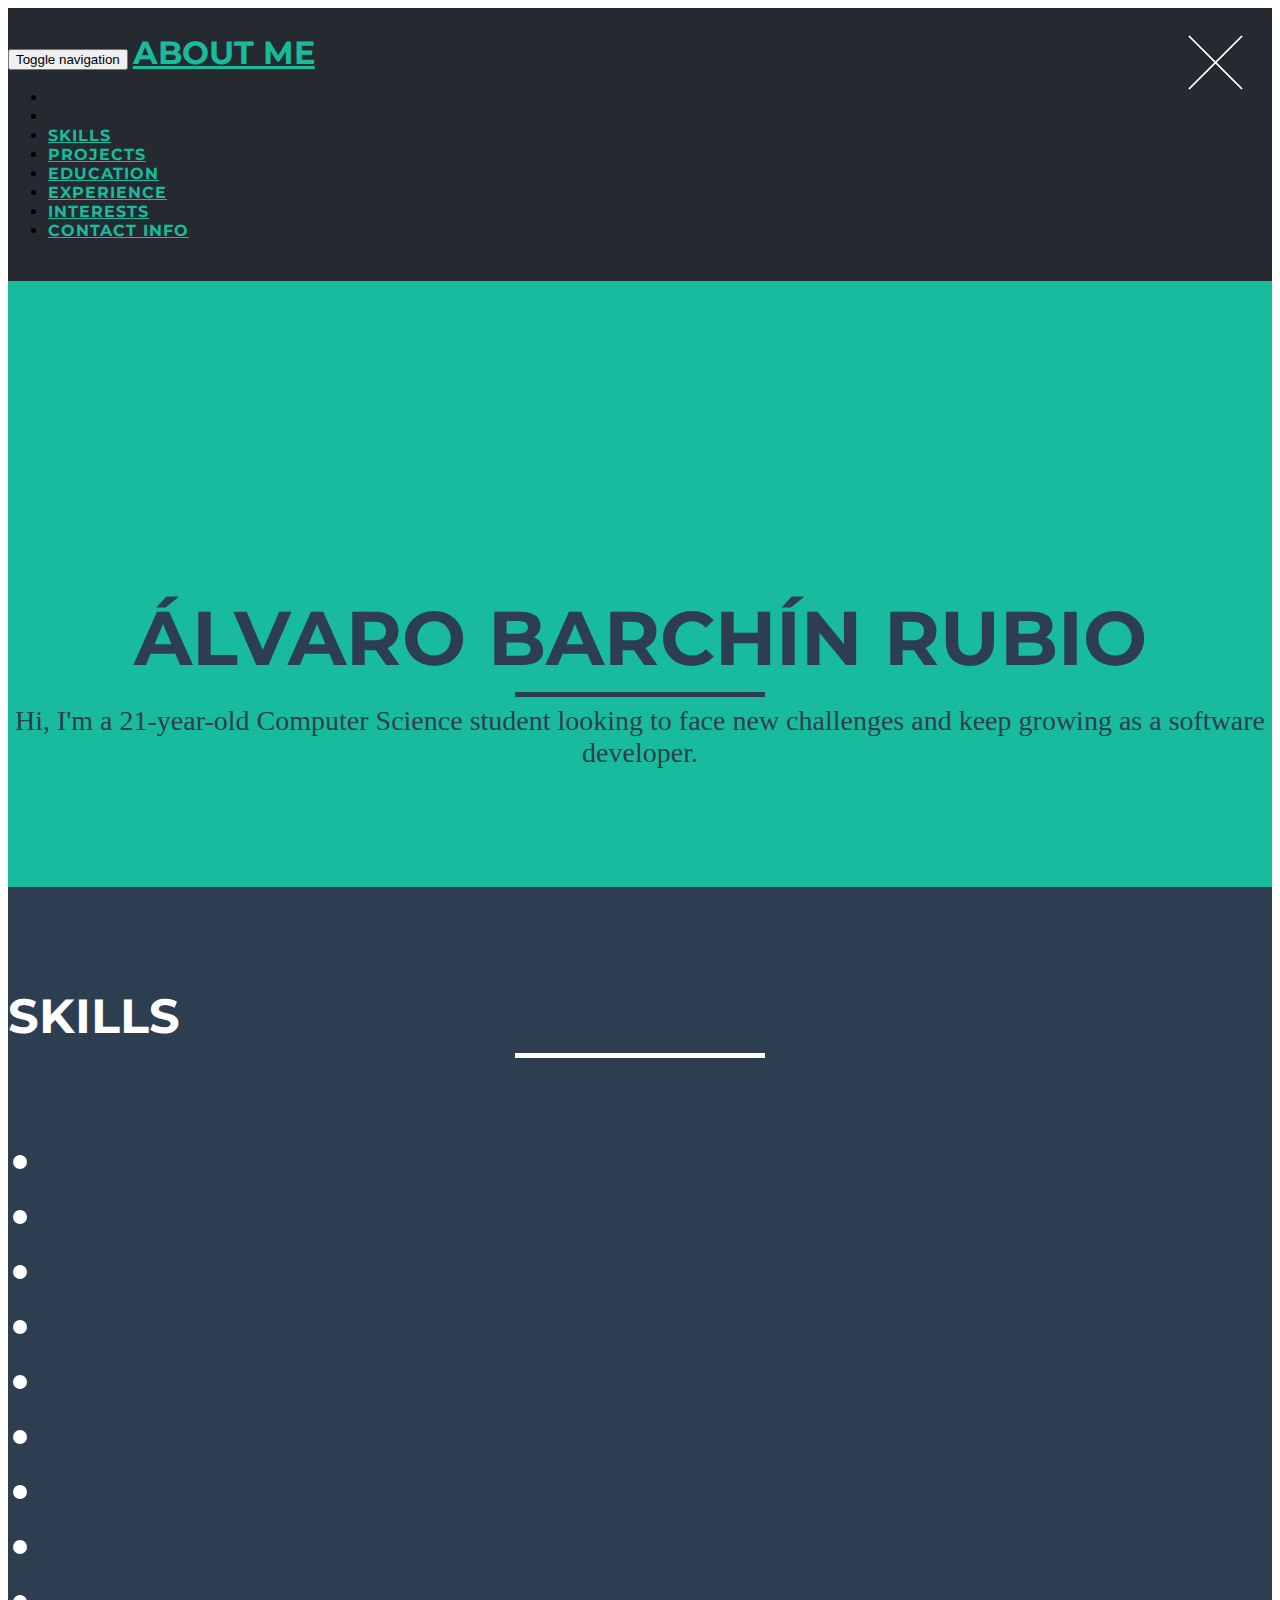
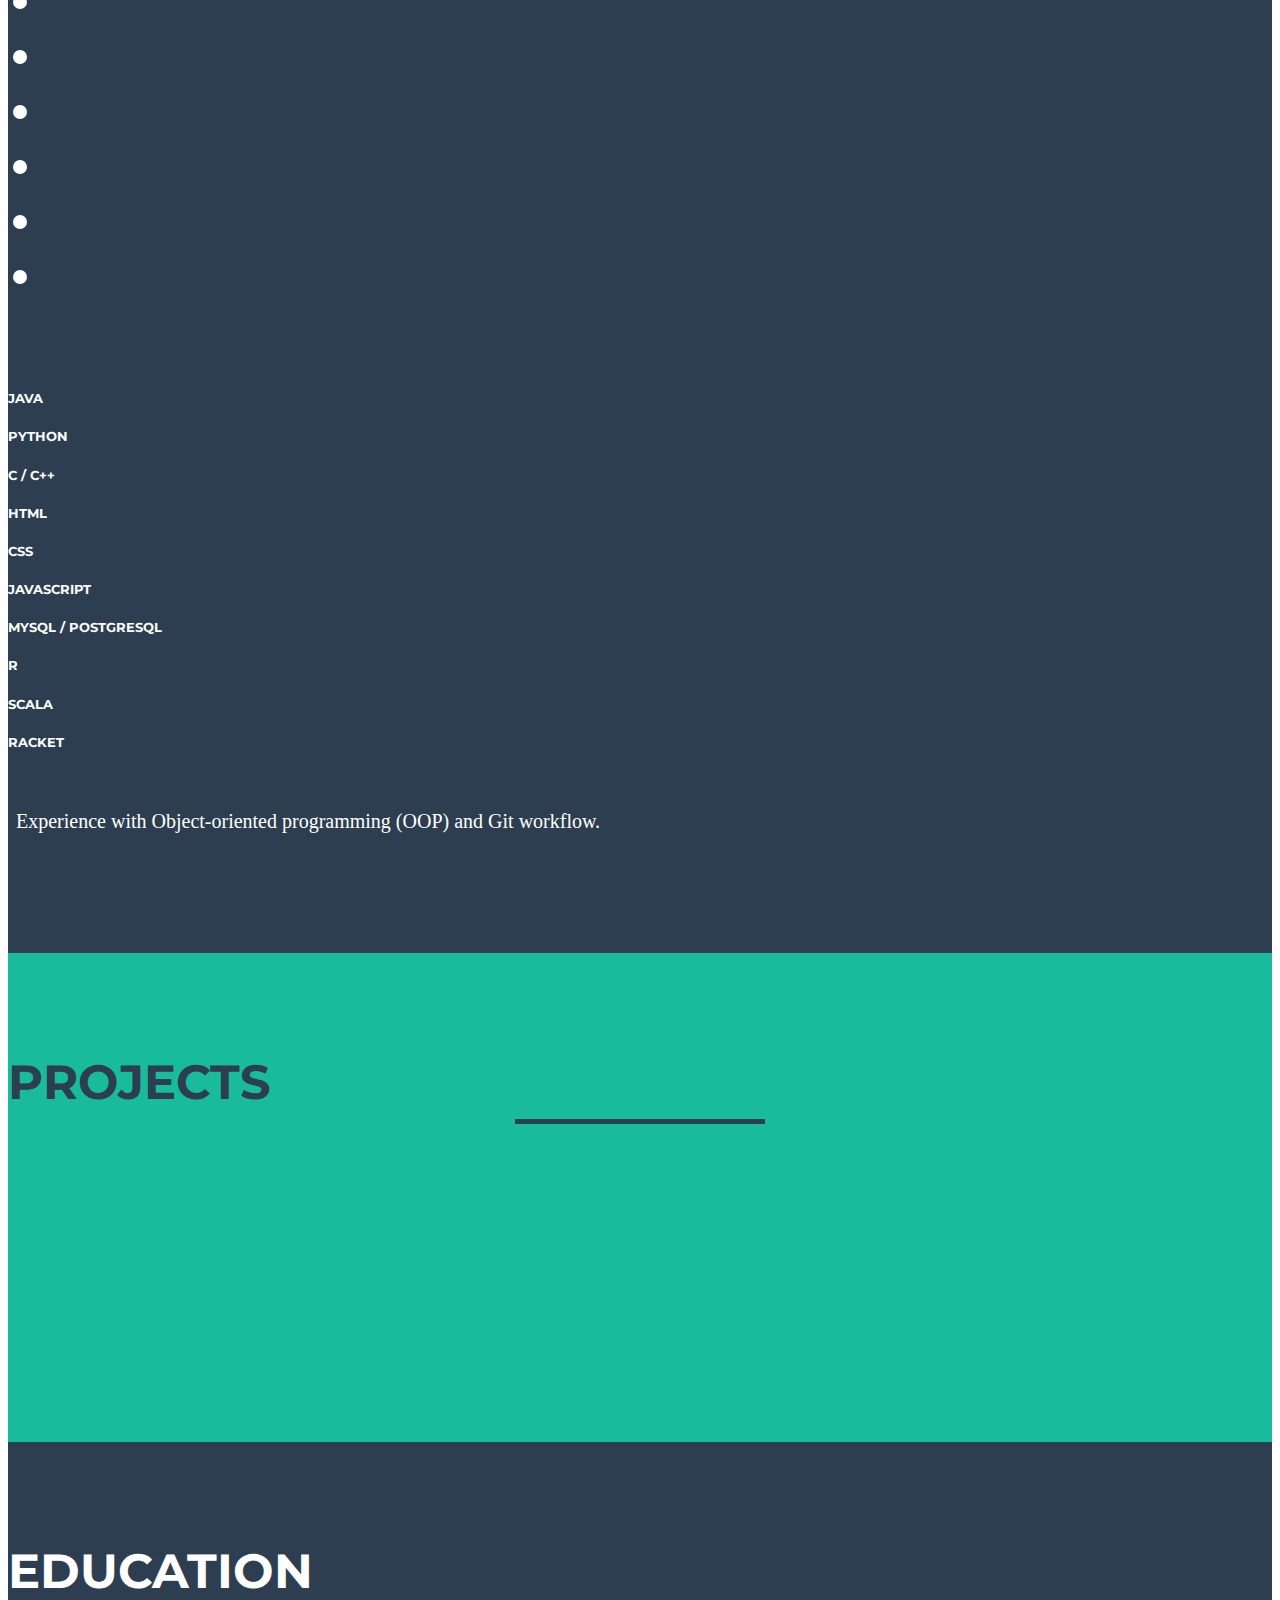
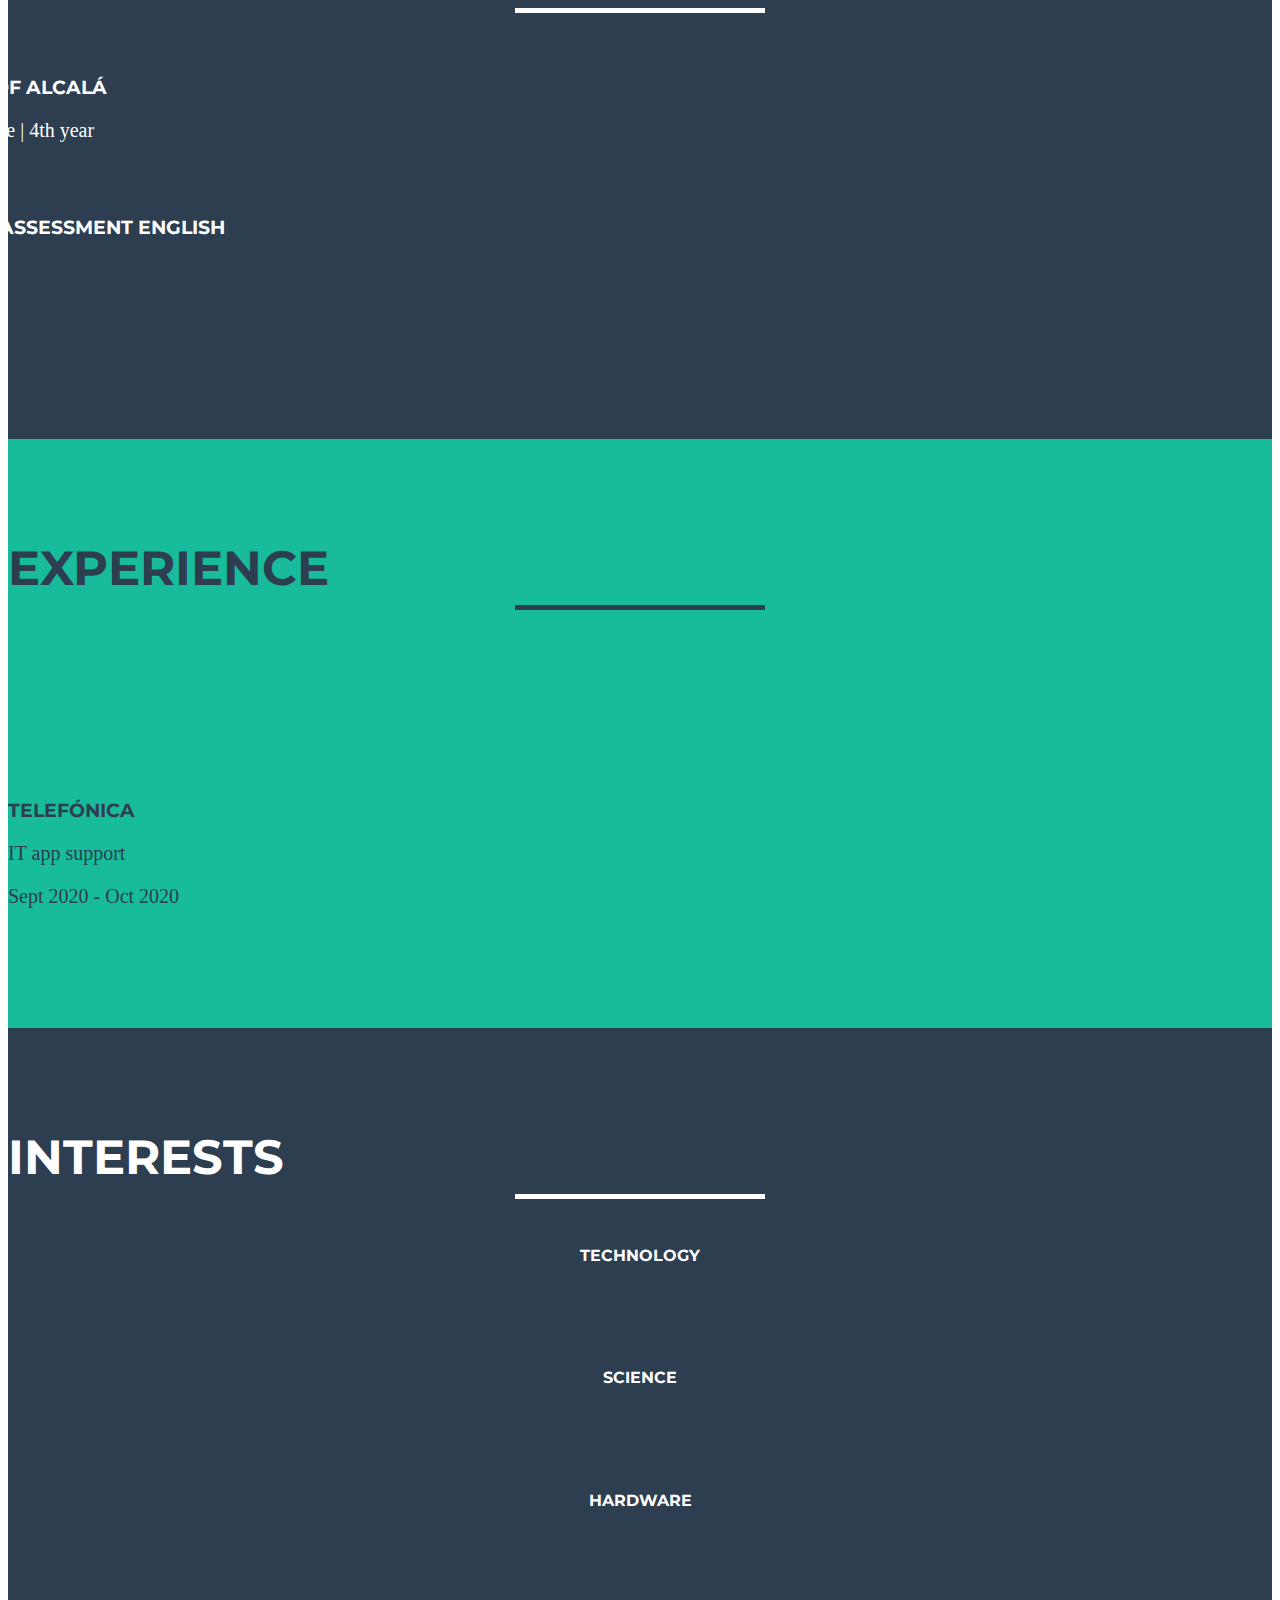
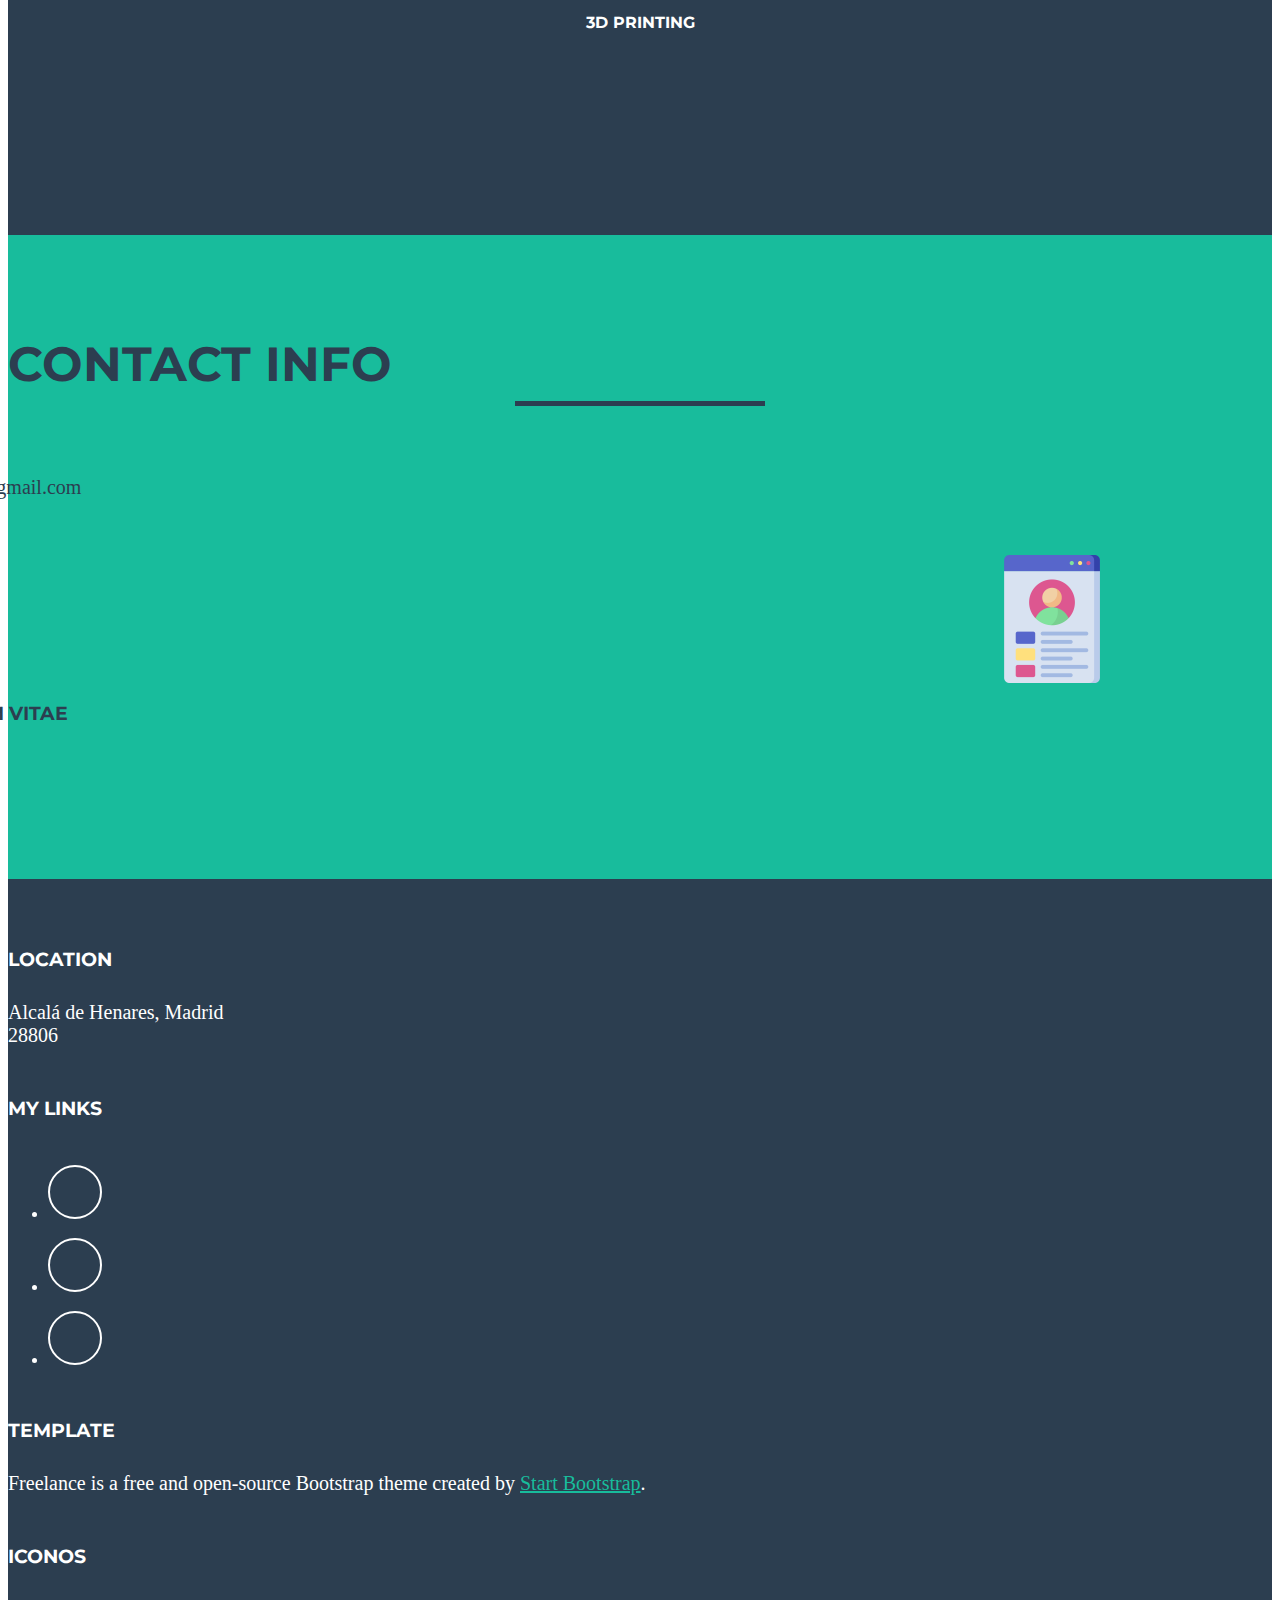
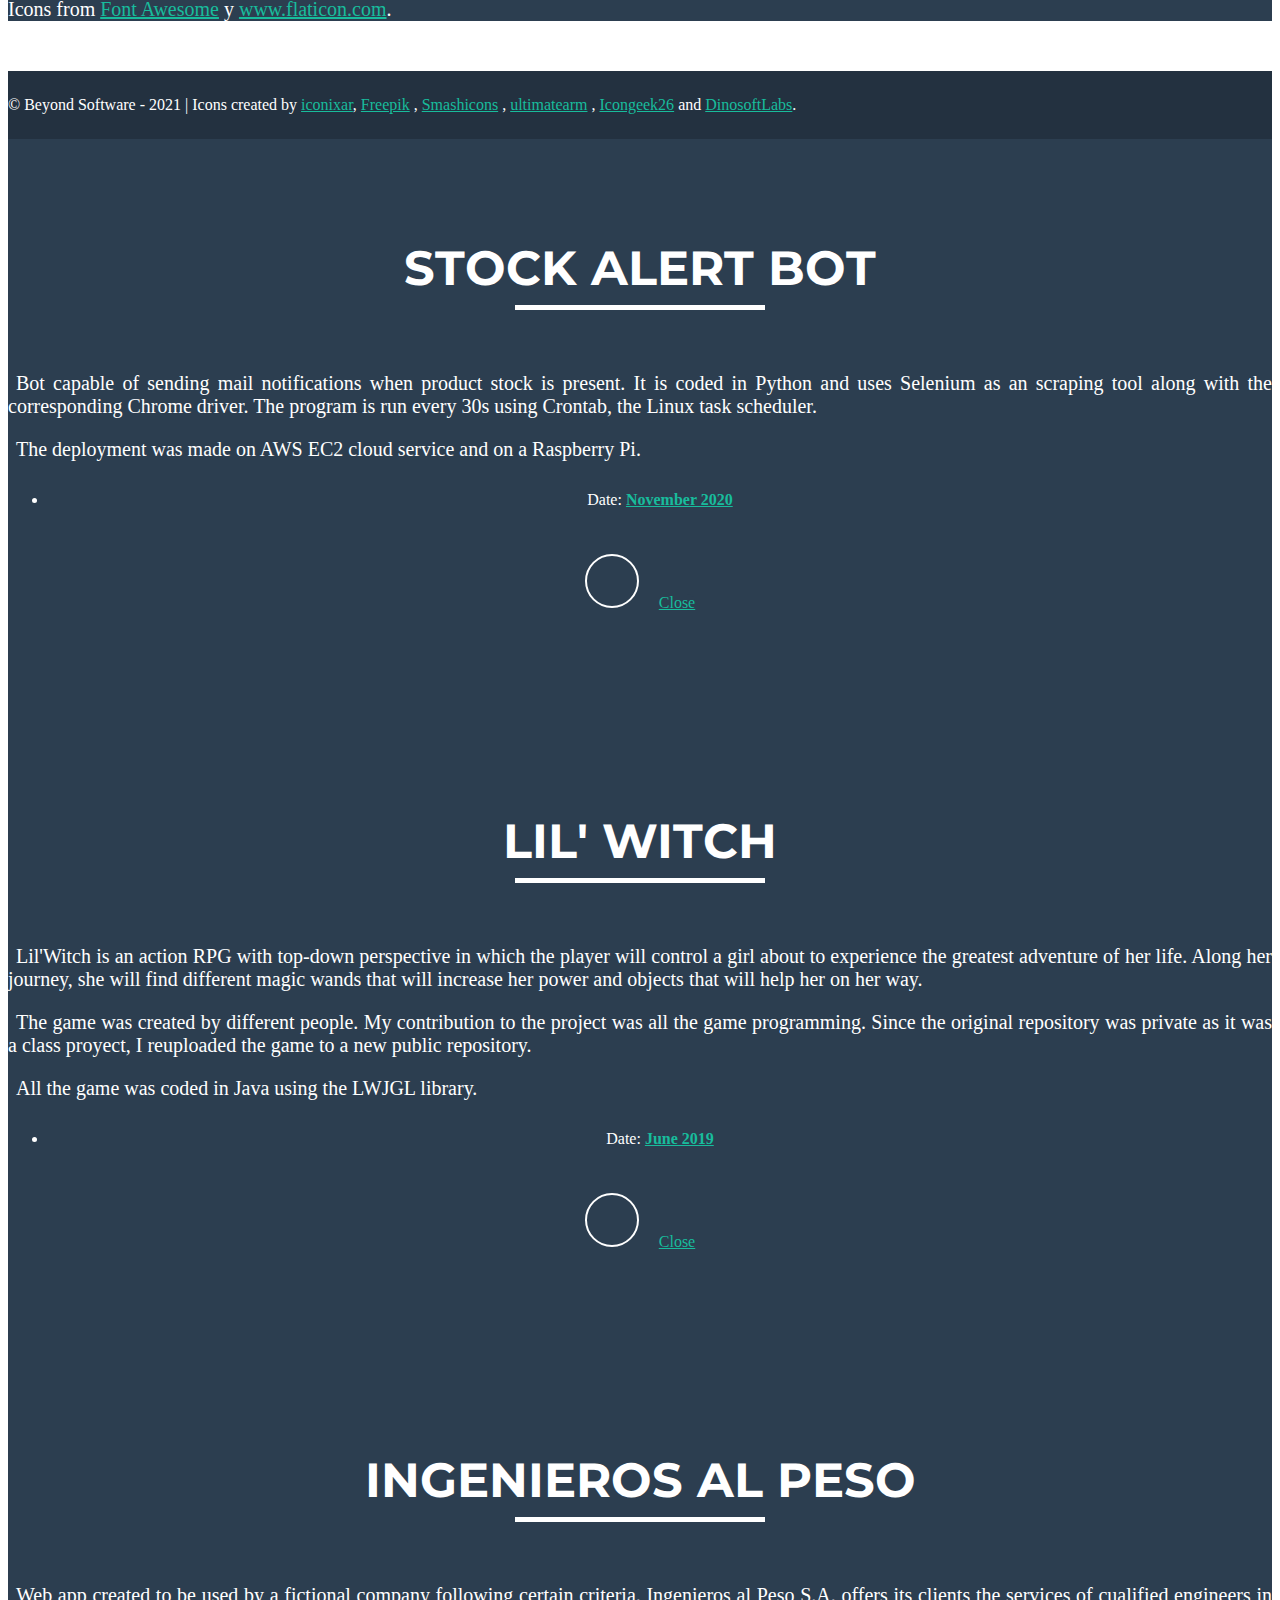
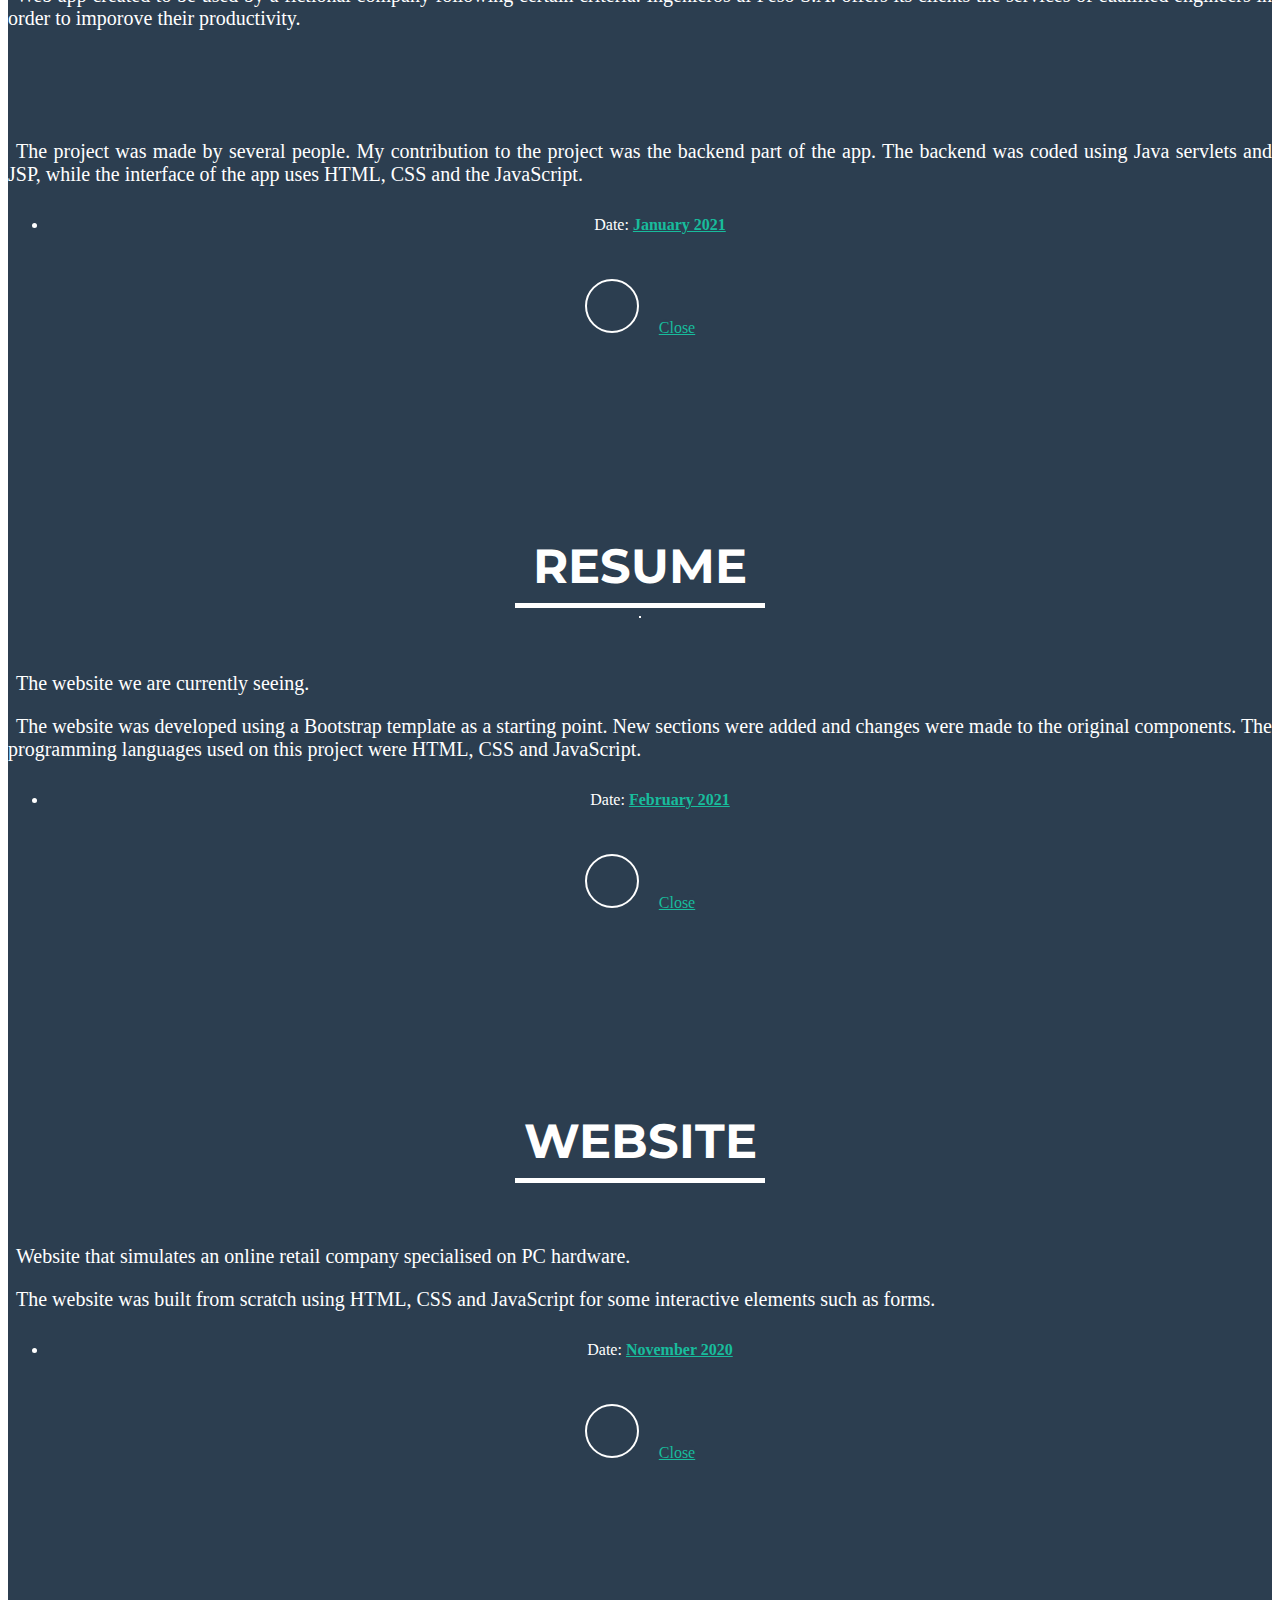
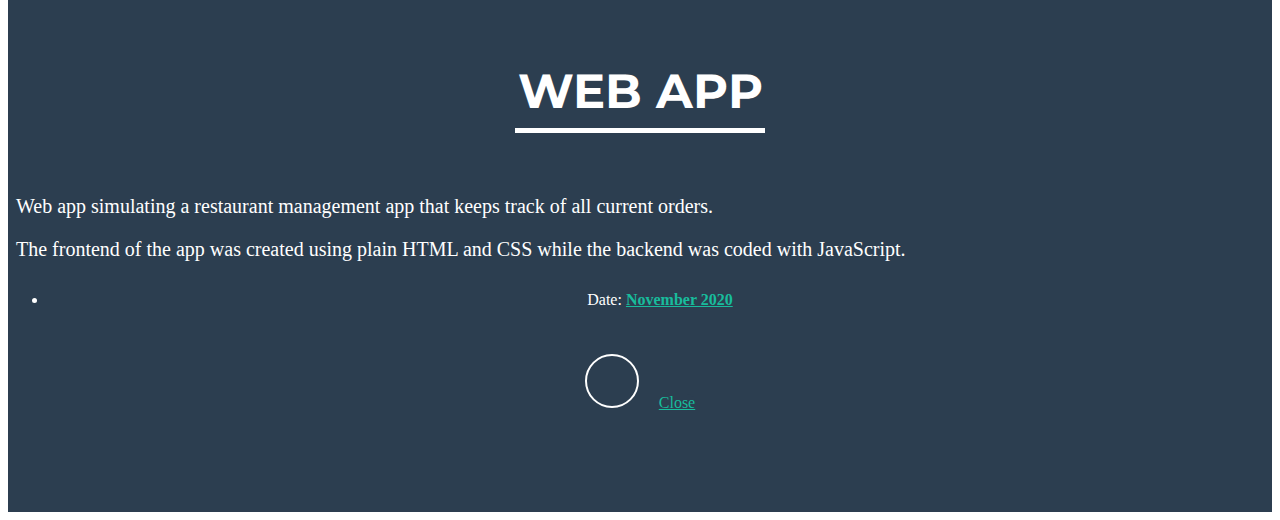
==== commit 70925b42: "Added CV" ====
--- a/english_index.html
+++ b/english_index.html
@@ -73,7 +73,7 @@
                         <a href="#interests">Interests</a>
                     </li>
                     <li class="page-scroll">
-                        <a href="#contact">Contact me</a>
+                        <a href="#contact">Contact info</a>
                     </li>
                 </ul>
             </div>
@@ -306,7 +306,7 @@
                 <div class="col-sm-6" id="text-tlf">
                         <h3 class="mb-0">Telefónica</h3>
                         <p>IT app support</p>
-                        <p>sept 2020 - oct 2020</p>
+                        <p>Sept 2020 - Oct 2020</p>
                 </div>              
             </div>
         </div>
@@ -357,7 +357,7 @@
         <div class="container">
             <div class="row">
                 <div class="col-lg-12 text-center">
-                    <h2>Contact me</h2>                   
+                    <h2>Contact info</h2>                   
                     <hr class="div-dark">
                 </div>
             </div>
@@ -371,6 +371,18 @@
                         <p>alvarobarchin@gmail.com</p>
                     </div>
                 </div>              
+            </div>
+            <br><br>
+            <div class="row">
+                <div class="col-sm-6">
+                    <img src="img/logos/cv.png" class="img-left" alt="">
+                </div>
+                <div class="col-sm-6">
+                    <div class="text">
+                        <h3 class="sm-0">Curriculum vitae</h3><br>
+                        <a href="#" type="button" class="btn btn-cv"><i class="fa fa-download"></i> Download</a>
+                    </div>
+                </div>      
             </div>
         </div>
     </section>
--- a/css/styles.css
+++ b/css/styles.css
@@ -651,4 +651,18 @@
     color: #0e76a8;
     background-color: #fff;
     border-color: #fff;
+}
+
+.btn-cv {
+    font-weight: bold;
+    margin-left: 16px;
+    color: #2c3e50;
+    border-color: #2c3e50;
+    border-radius: 32px;
+    border-width: 2px;
+}
+
+.btn-cv:hover {
+    color: #fff;
+    background-color: #2c3e50; 
 }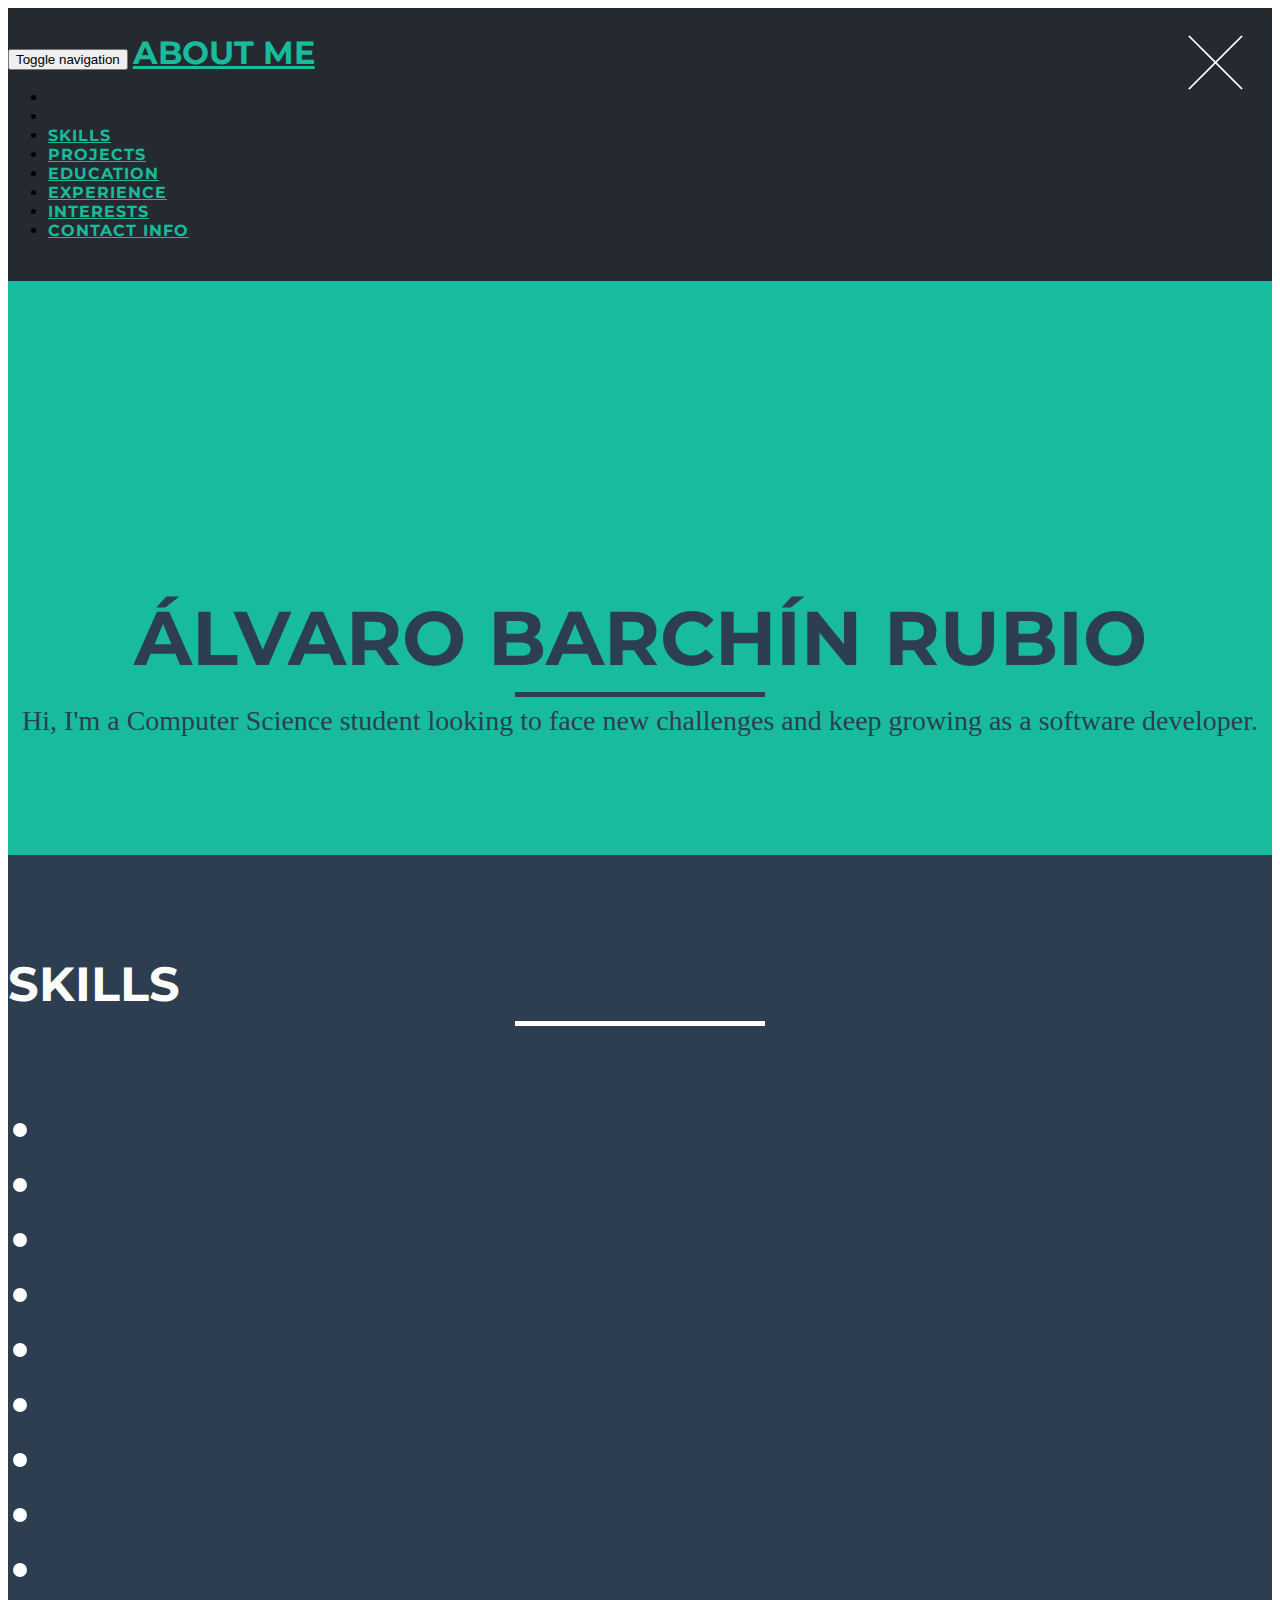
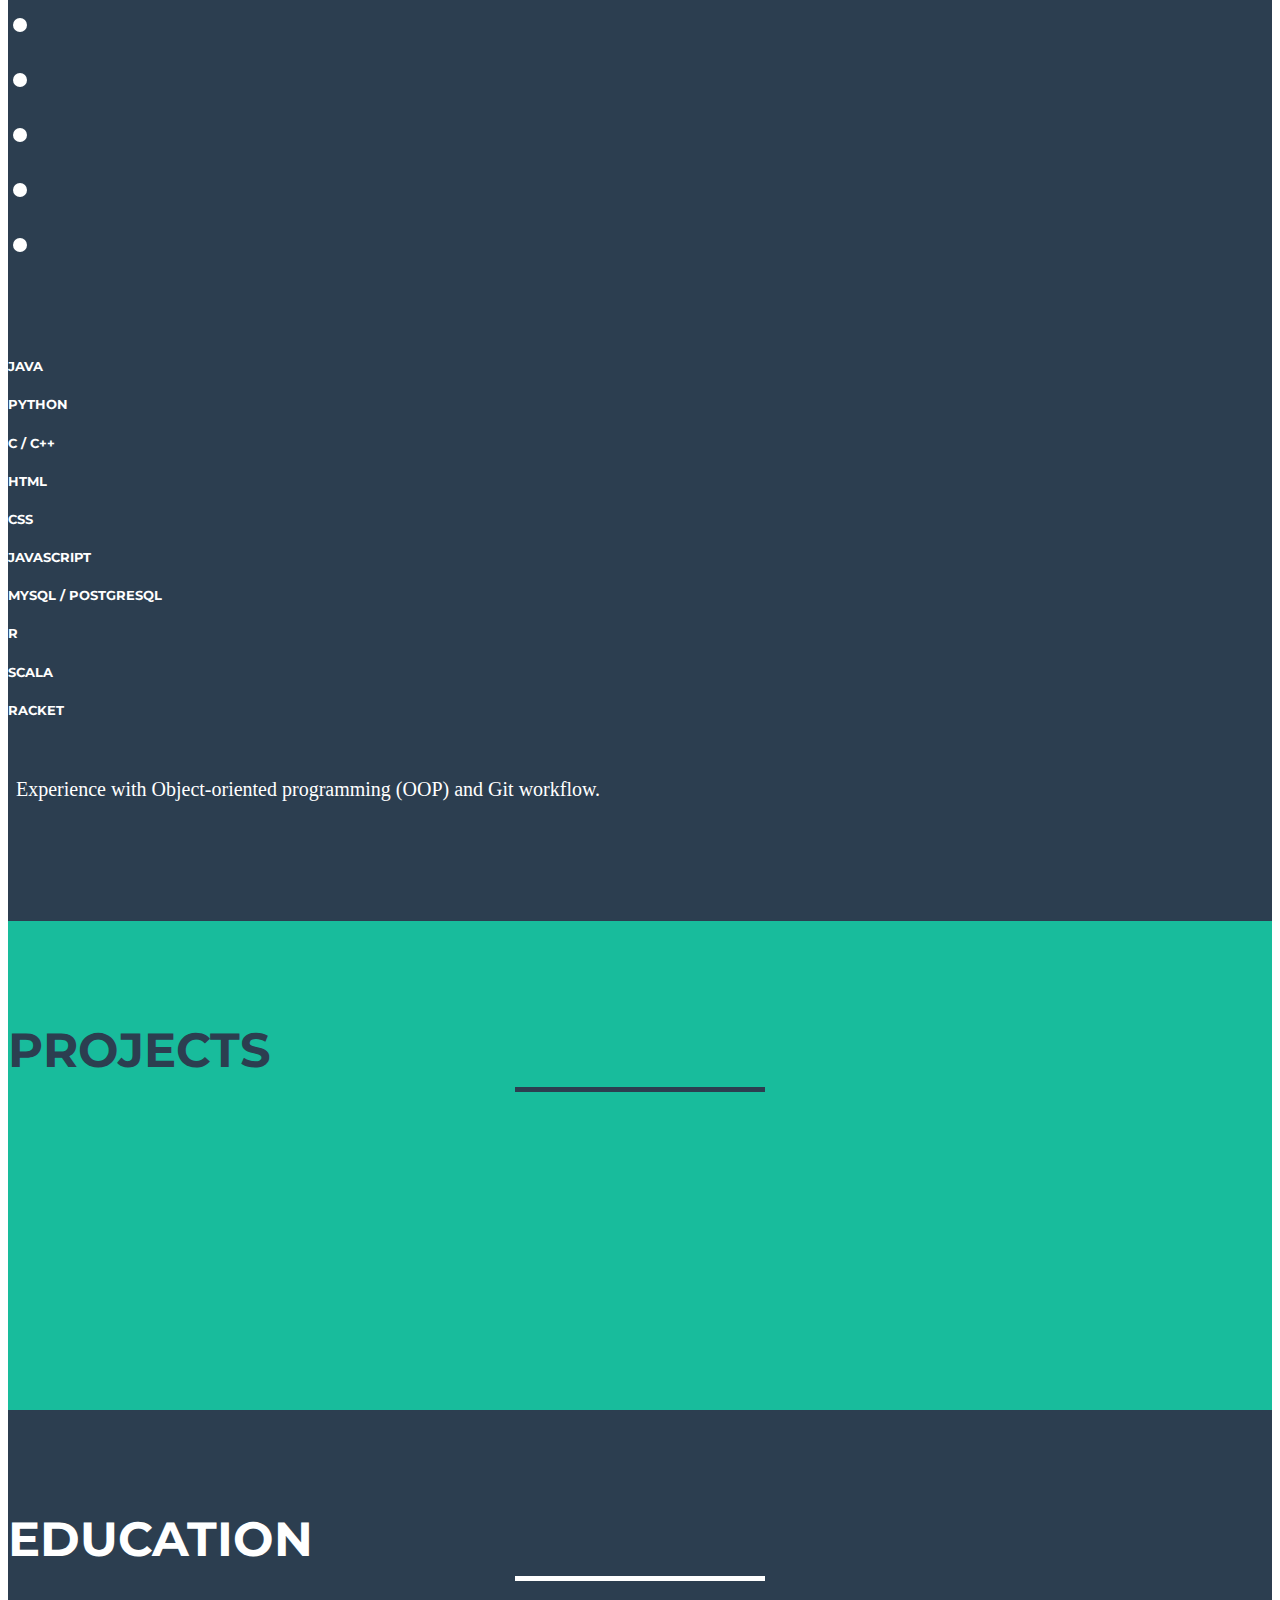
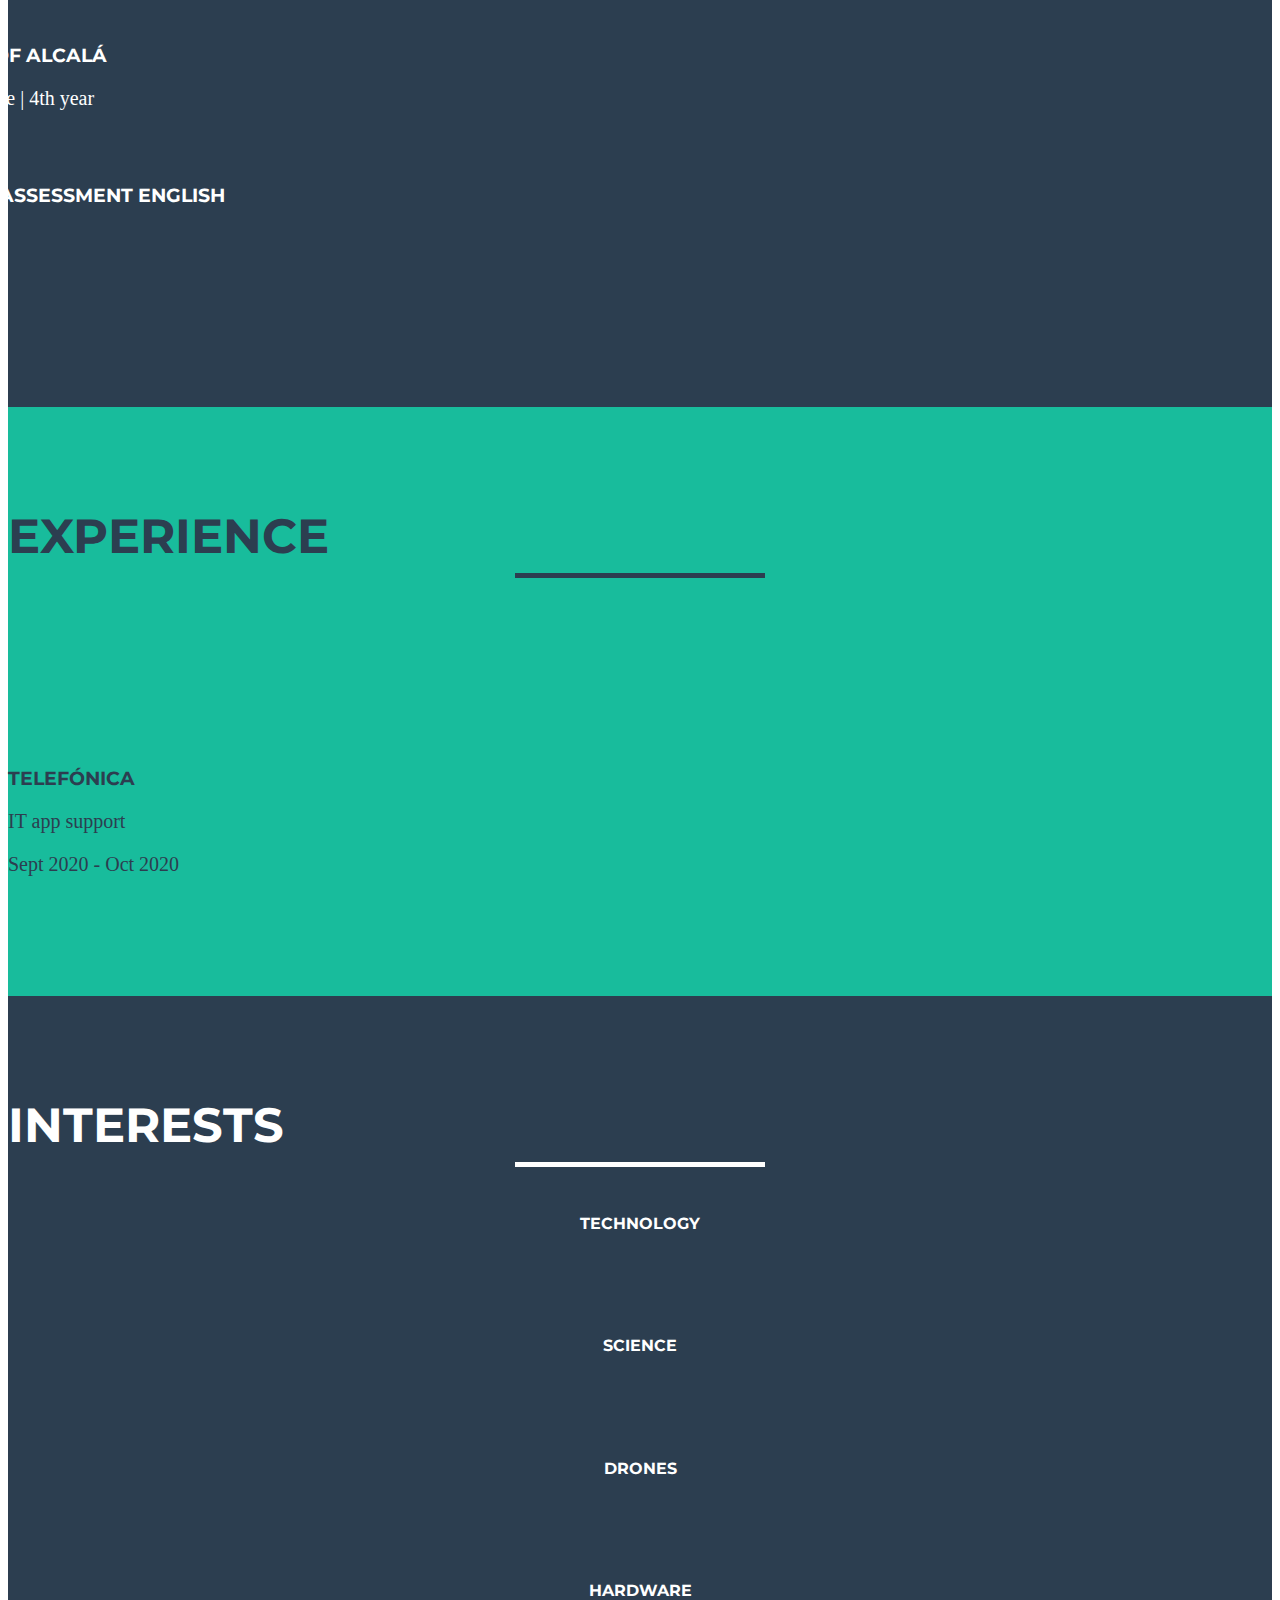
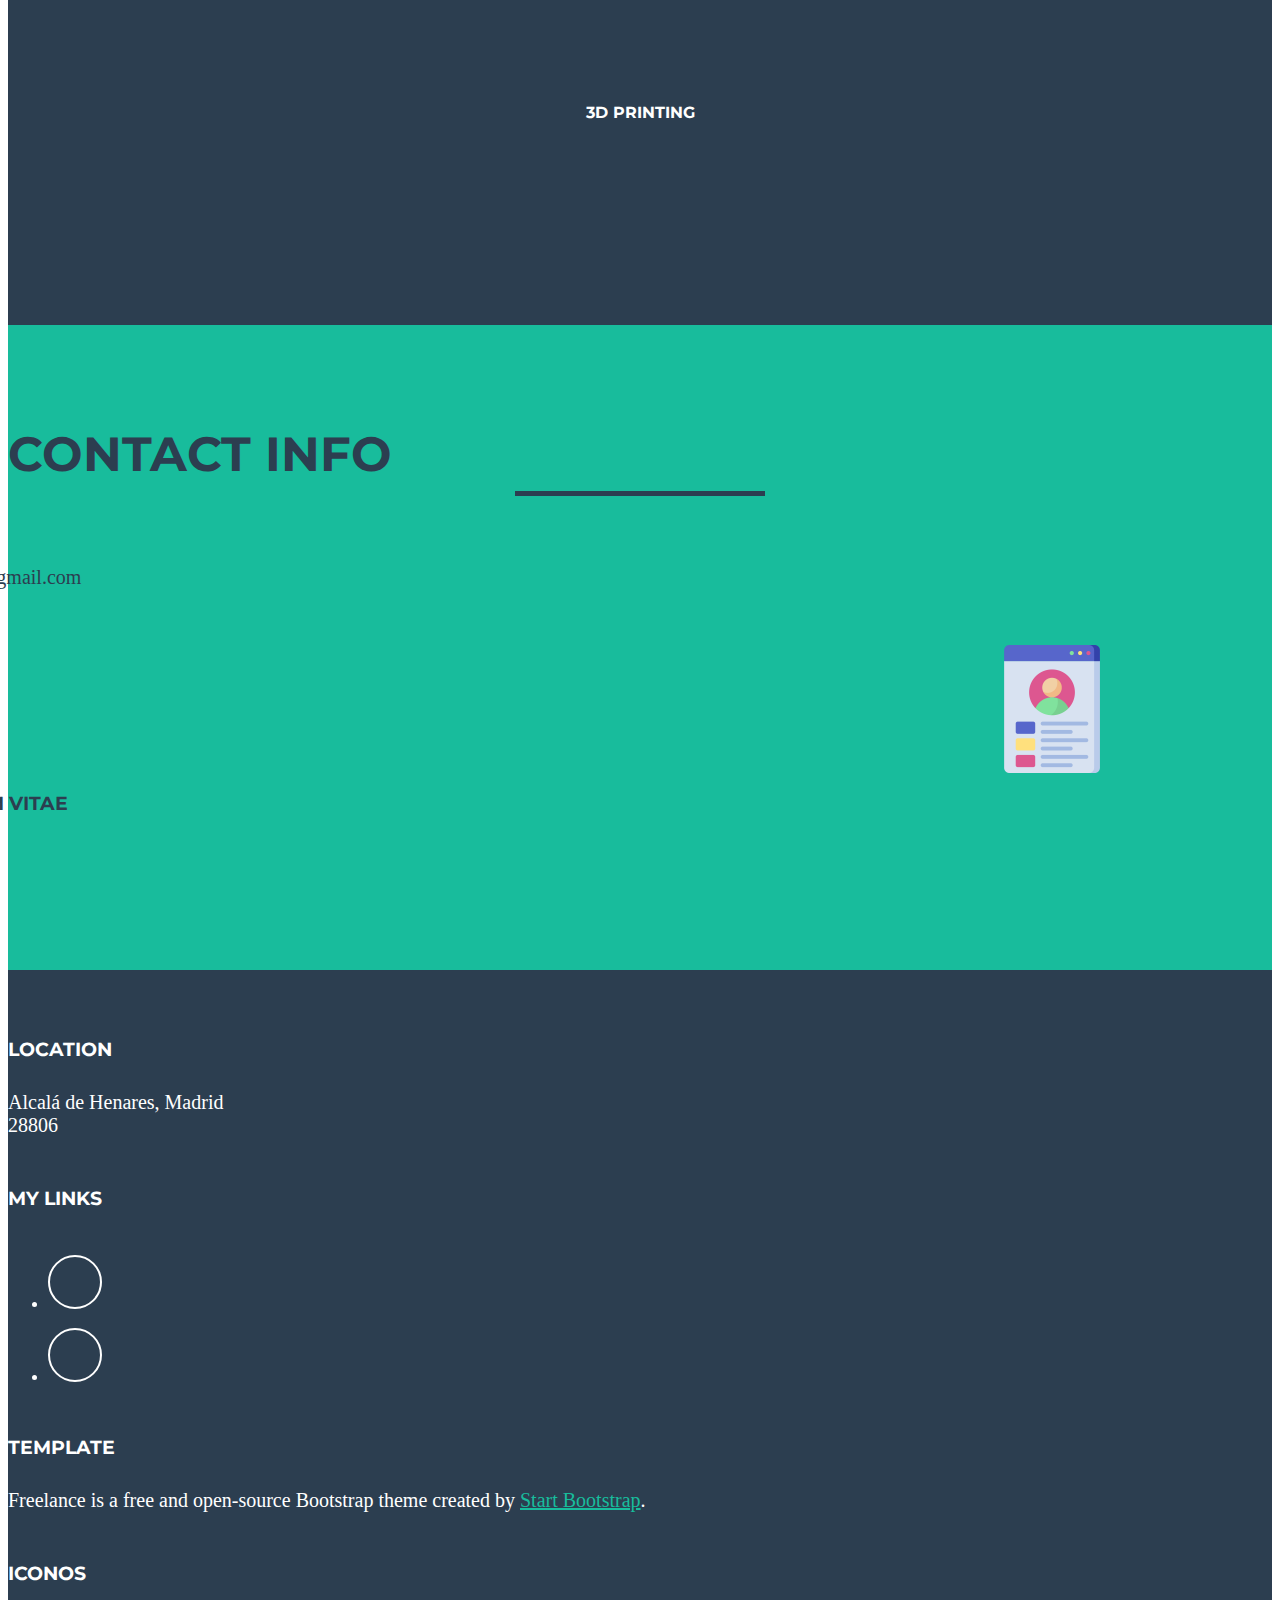
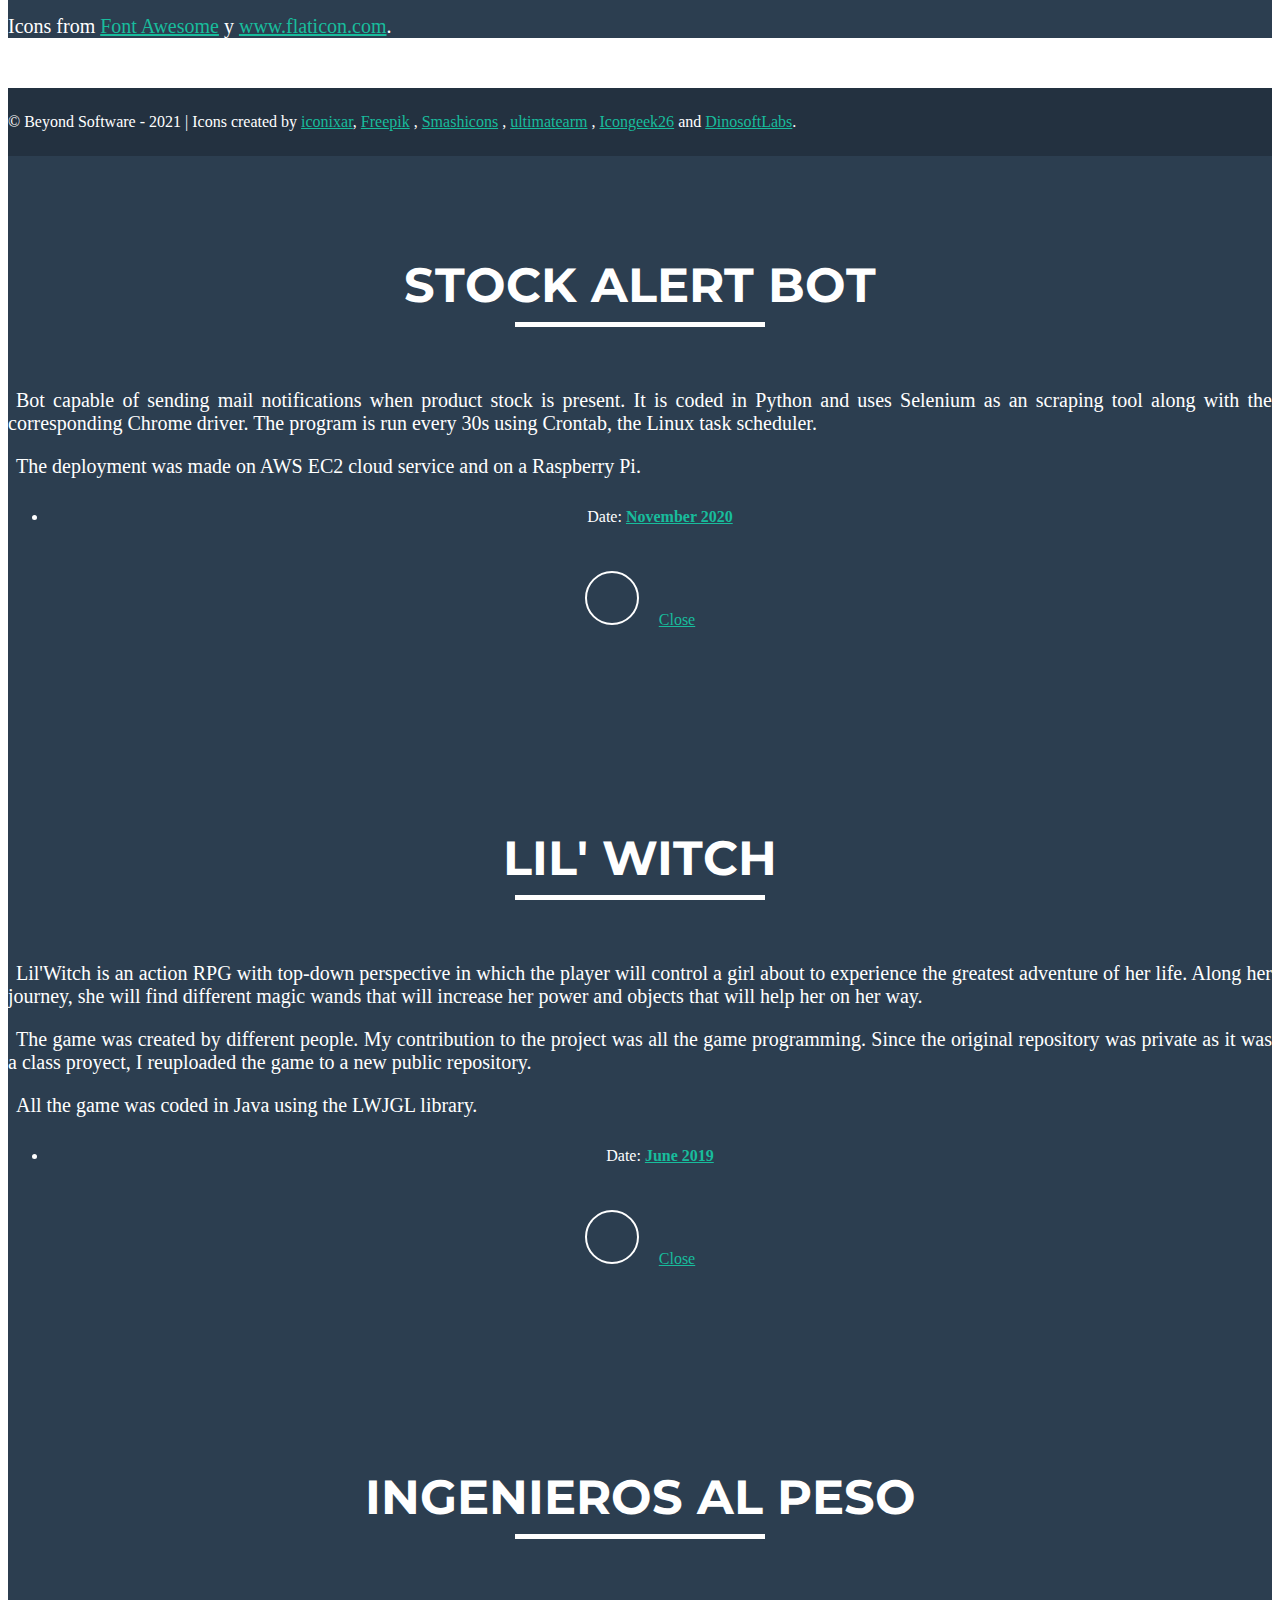
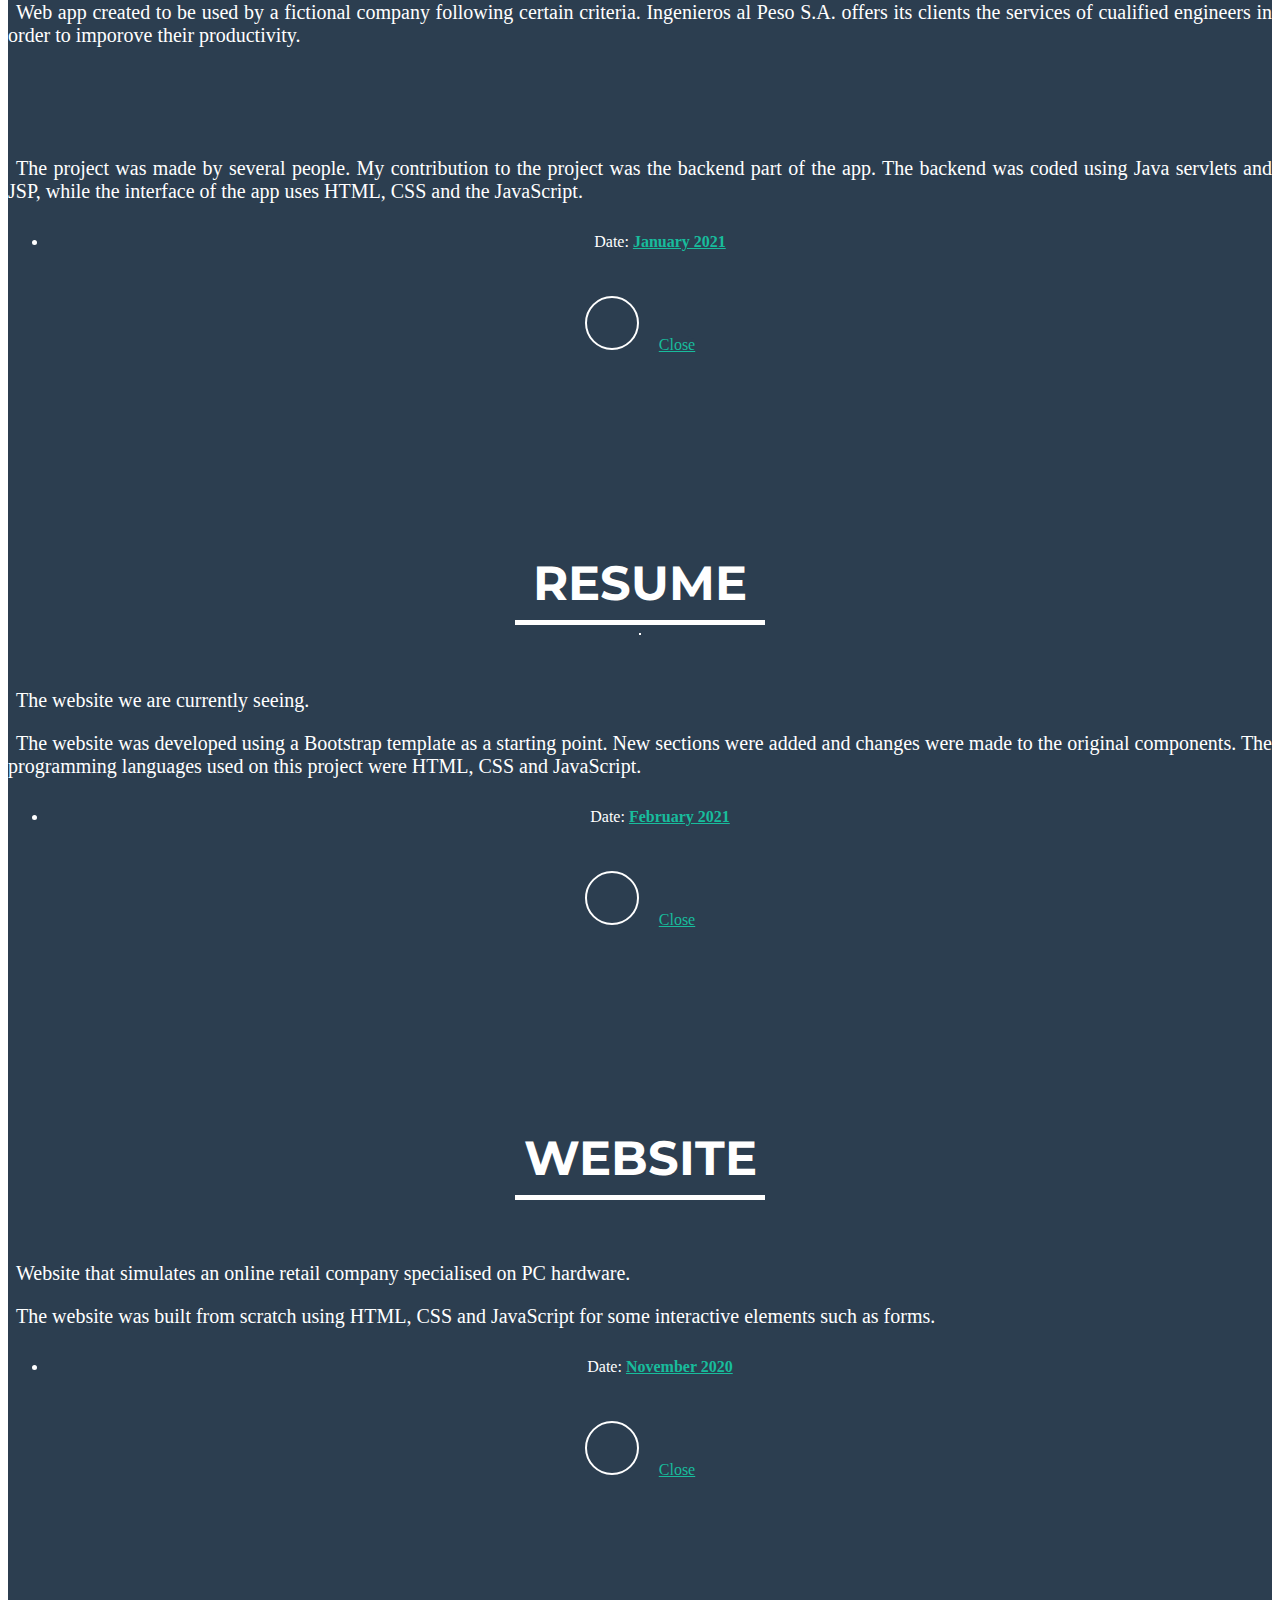
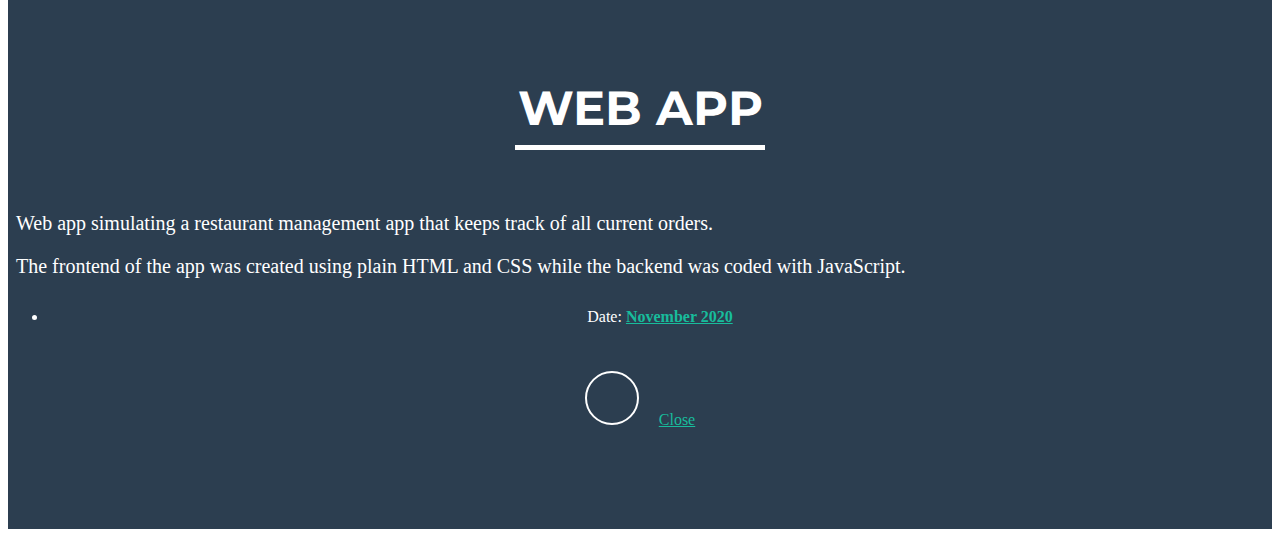
==== commit 043a6ef0: "Added new interest" ====
--- a/english_index.html
+++ b/english_index.html
@@ -92,7 +92,7 @@
                         <span class="name">Álvaro Barchín Rubio</span>
                         <hr class="div-dark">
                         <!-- <span class="skills">Desarrollador de Software - Estudiante de Ingeniería Informática</span><br> -->
-                        <span class="skills">Hi, I'm a 21-year-old Computer Science student looking to face new challenges and keep growing as a software developer.</span>
+                        <span class="skills">Hi, I'm a Computer Science student looking to face new challenges and keep growing as a software developer.</span>
                         <br><br>
                     </div>
                 </div>
@@ -322,17 +322,21 @@
                 </div>
             </div>
             <div class="row">
-                <div class="col-sm-6 portfolio-item"> 
+                <div class="col-sm-4 portfolio-item"> 
                     <h4 class="item">Technology</h4><br> 
                     <img src="img/portfolio/smartphone.png" class="img-item" alt="">
                 </div>
-                <div class="col-sm-6 portfolio-item">
+                <div class="col-sm-4 portfolio-item">
                     <h4 class="item">Science</h4><br>  
                     <img src="img/portfolio/atom.png" class="img-item" alt="">
                 </div>
+                <div class="col-sm-4 portfolio-item">  
+                    <h4 class="item">Drones</h4><br>
+                    <img src="img/portfolio/drone.png" class="img-item" id="drone" alt="">
+                </div>
                 <div class="col-sm-6 portfolio-item">  
                     <h4 class="item">Hardware</h4><br>
-                    <img src="img/portfolio/cpu.png" class="img-item" alt="">
+                    <img src="img/portfolio/cpu.png" class="img-item" id="cpu" alt="">
                 </div>
                 <div class="col-sm-6 portfolio-item">  
                     <h4 class="item">3D printing</h4><br>
@@ -380,7 +384,7 @@
                 <div class="col-sm-6">
                     <div class="text">
                         <h3 class="sm-0">Curriculum vitae</h3><br>
-                        <a href="#" type="button" class="btn btn-cv"><i class="fa fa-download"></i> Download</a>
+                        <a href="https://alvarikoke99.github.io/cv/english_cv.pdf" type="button" class="btn btn-cv"><i class="fa fa-download"></i> Download</a>
                     </div>
                 </div>      
             </div>
@@ -400,13 +404,10 @@
                         <h3>My links</h3>
                         <ul class="list-inline">
                             <li>
-                                <a href="https://twitter.com/Alvarikoke_99" class="btn-social btn-outline btn-tw"><i class="fa fa-fw fa-twitter"></i></a>
-                            </li>
-                            <li>
                                 <a href="https://github.com/Alvarikoke99" class="btn-social btn-outline btn-git"><i class="fa fa-fw fa-github"></i></a>
                             </li>
                             <li>
-                                <a href="https://www.linkedin.com/in/%C3%A1lvaro-barch%C3%ADn-rubio-898934205/" class="btn-social btn-outline btn-linked"><i class="fa fa-fw fa-linkedin"></i></a>
+                                <a href="https://www.linkedin.com/in/%C3%A1lvaro-barch%C3%ADn-rubio-898934205/?locale=en_US" class="btn-social btn-outline btn-linked"><i class="fa fa-fw fa-linkedin"></i></a>
                             </li>
                         </ul>
                     </div>
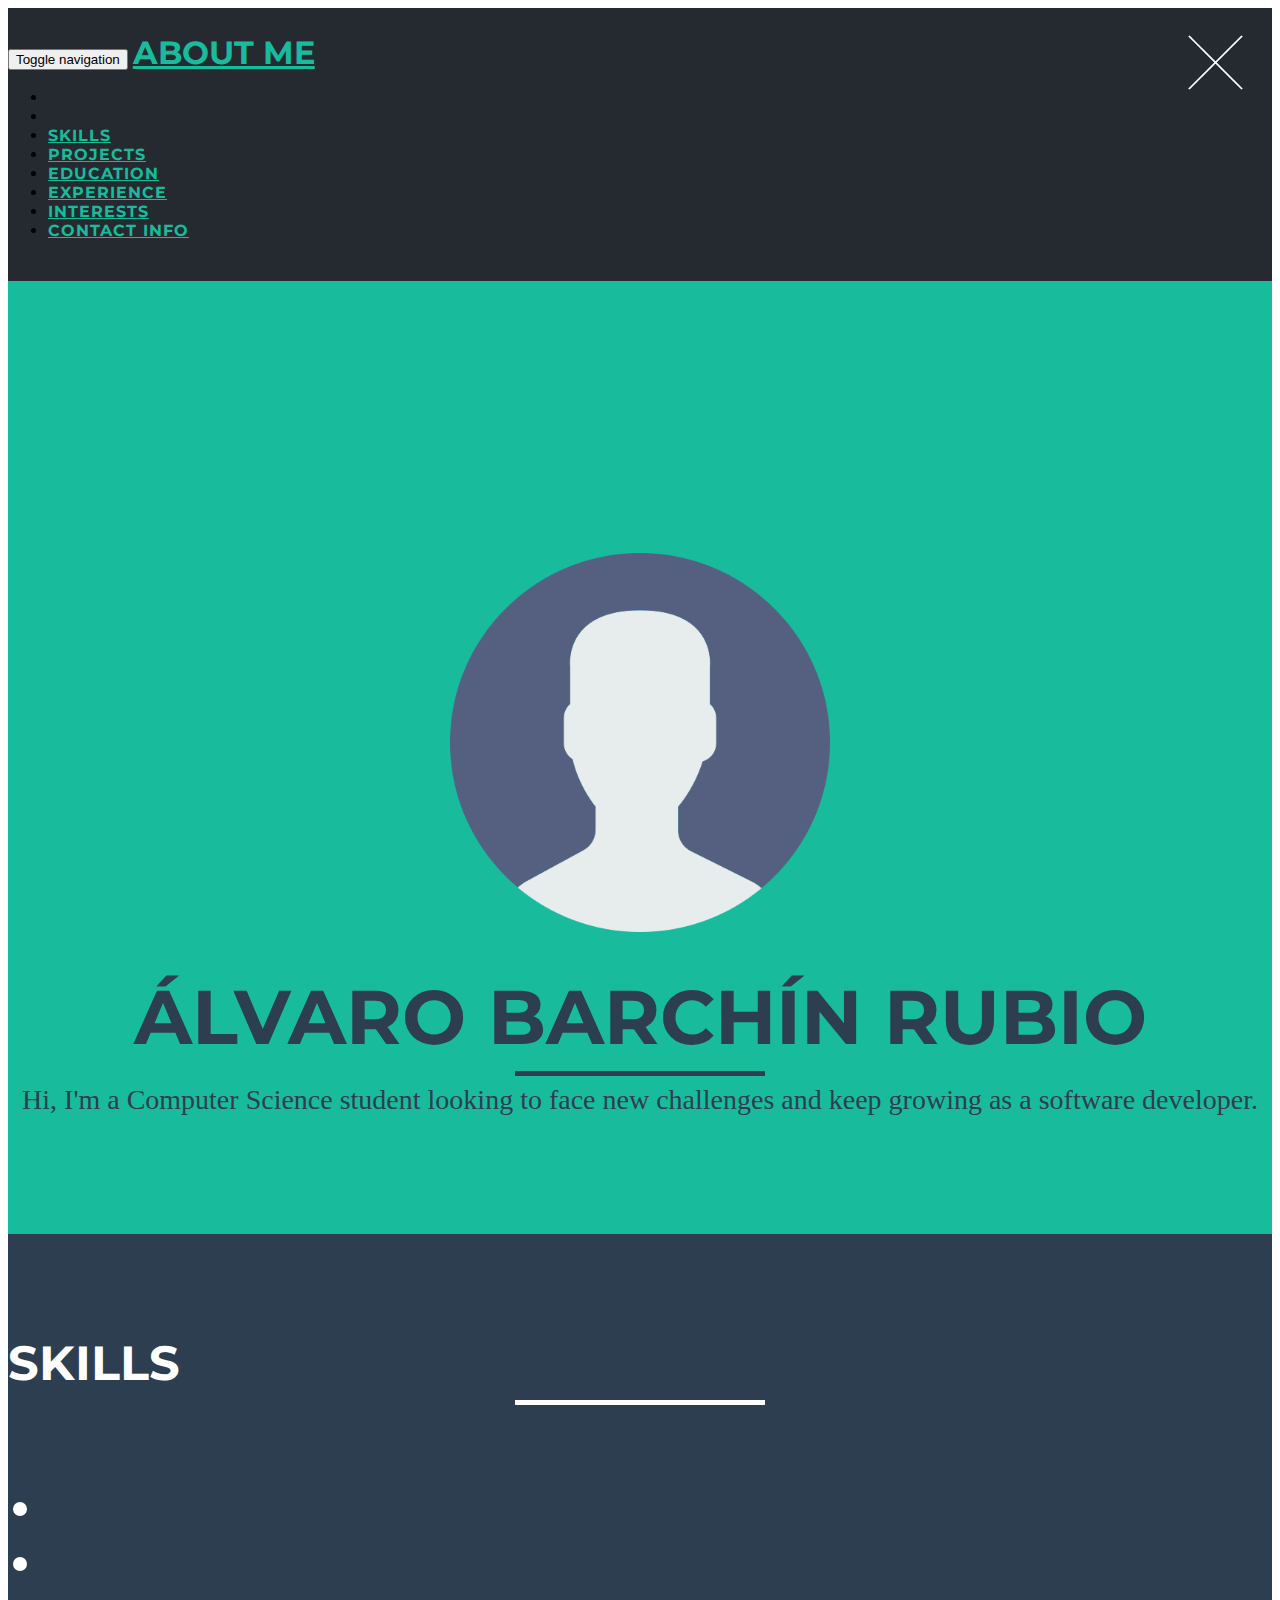
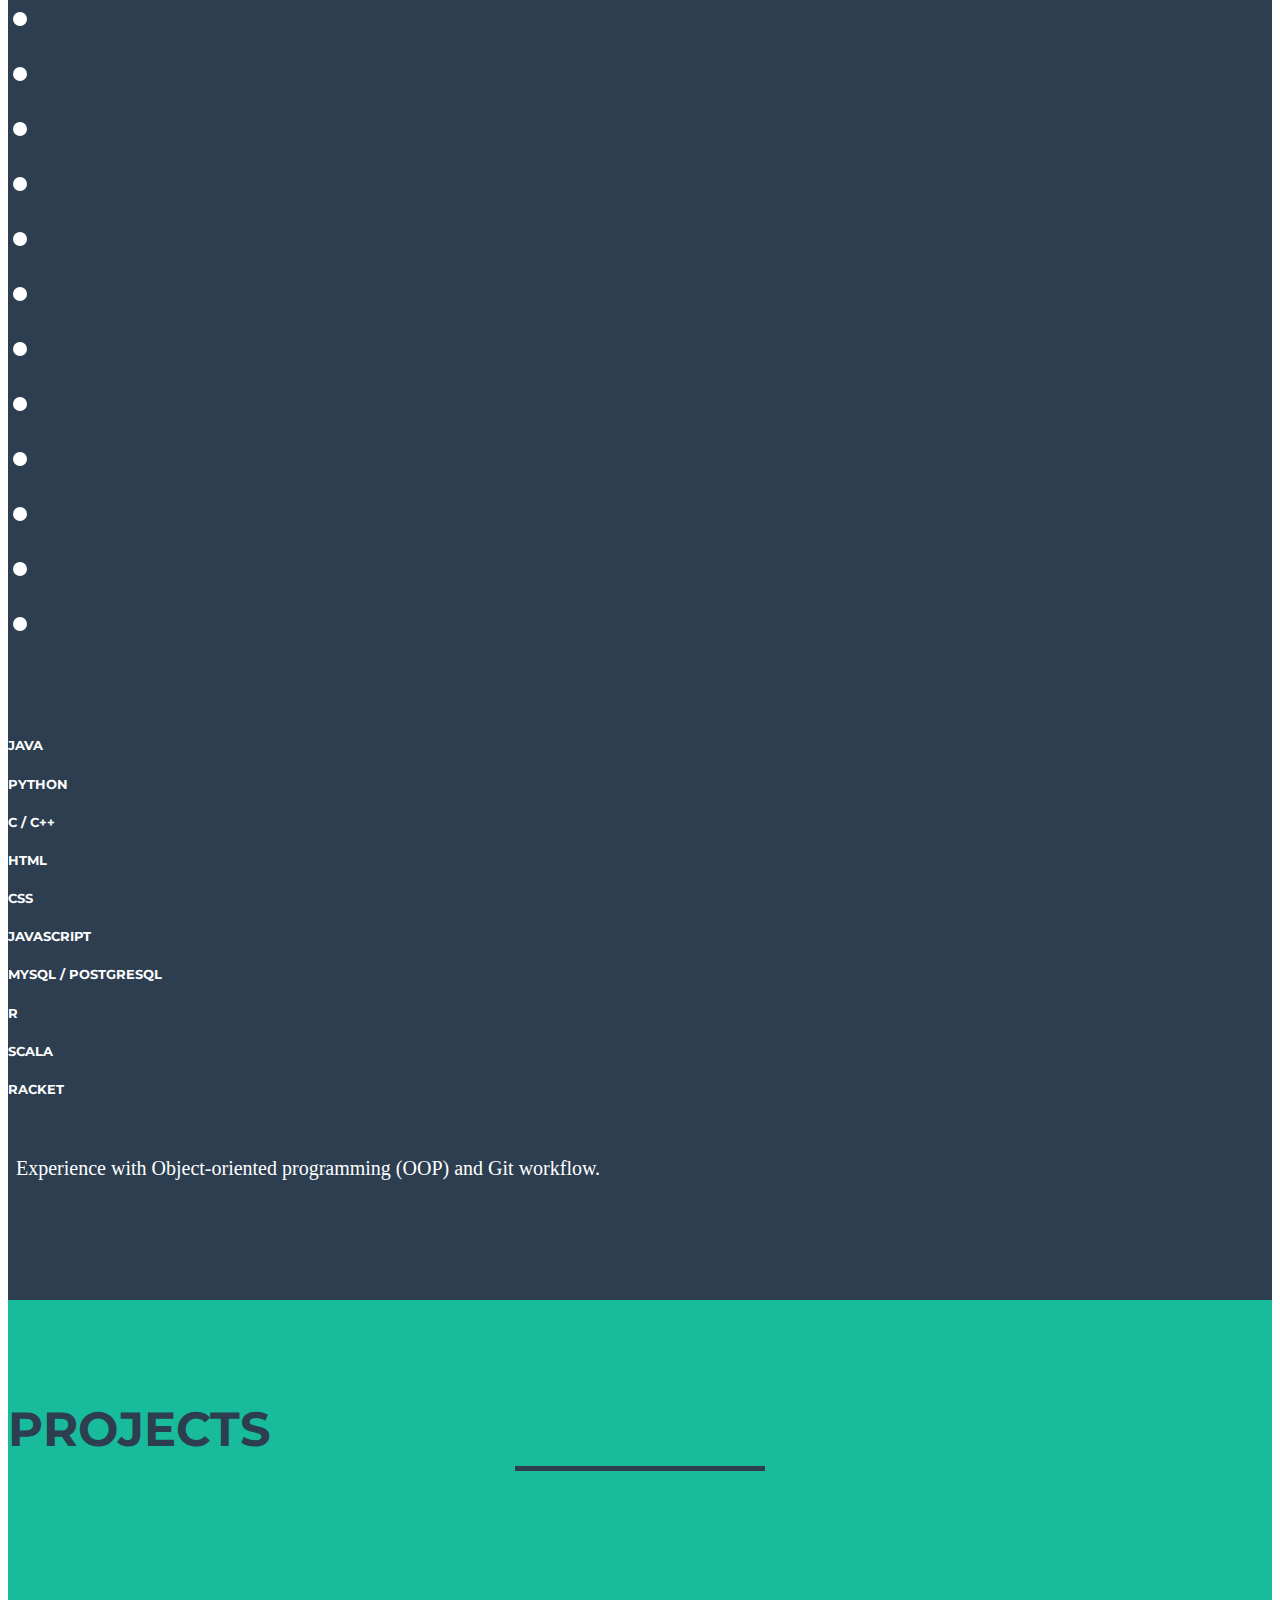
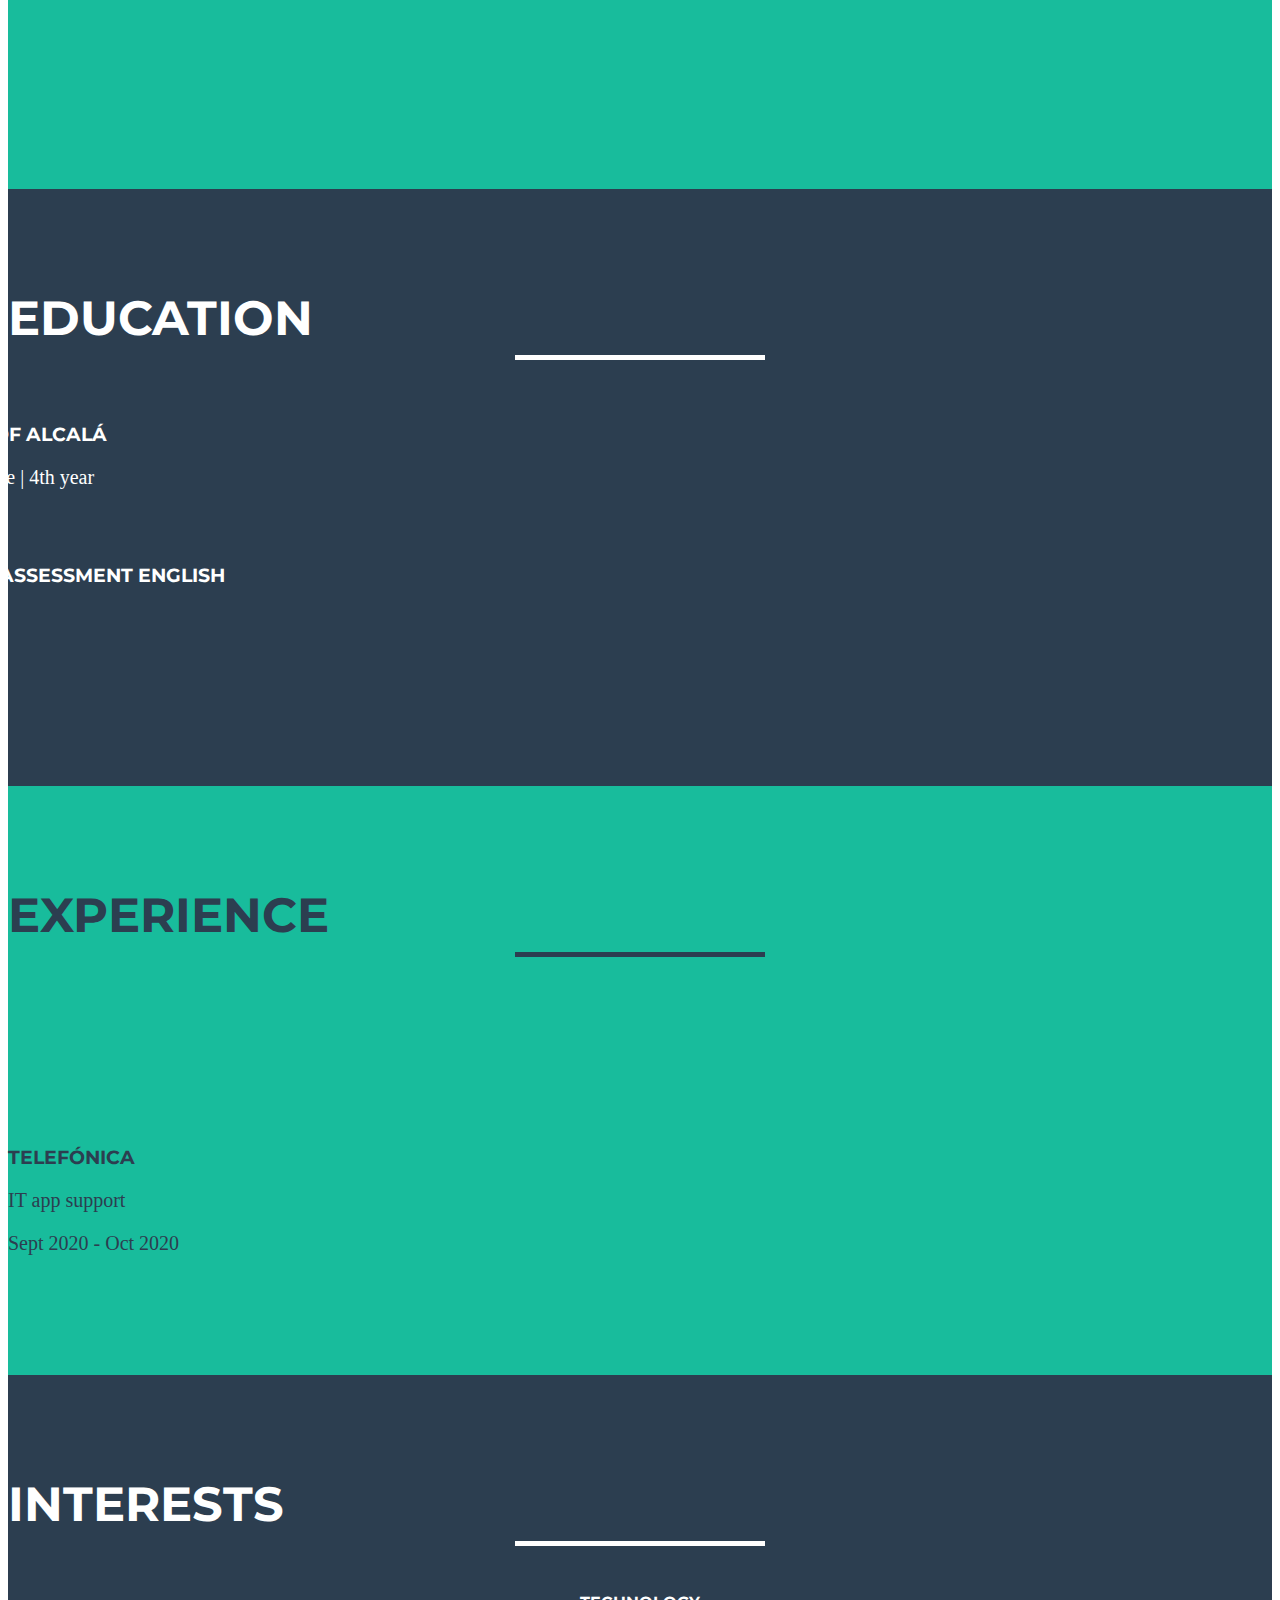
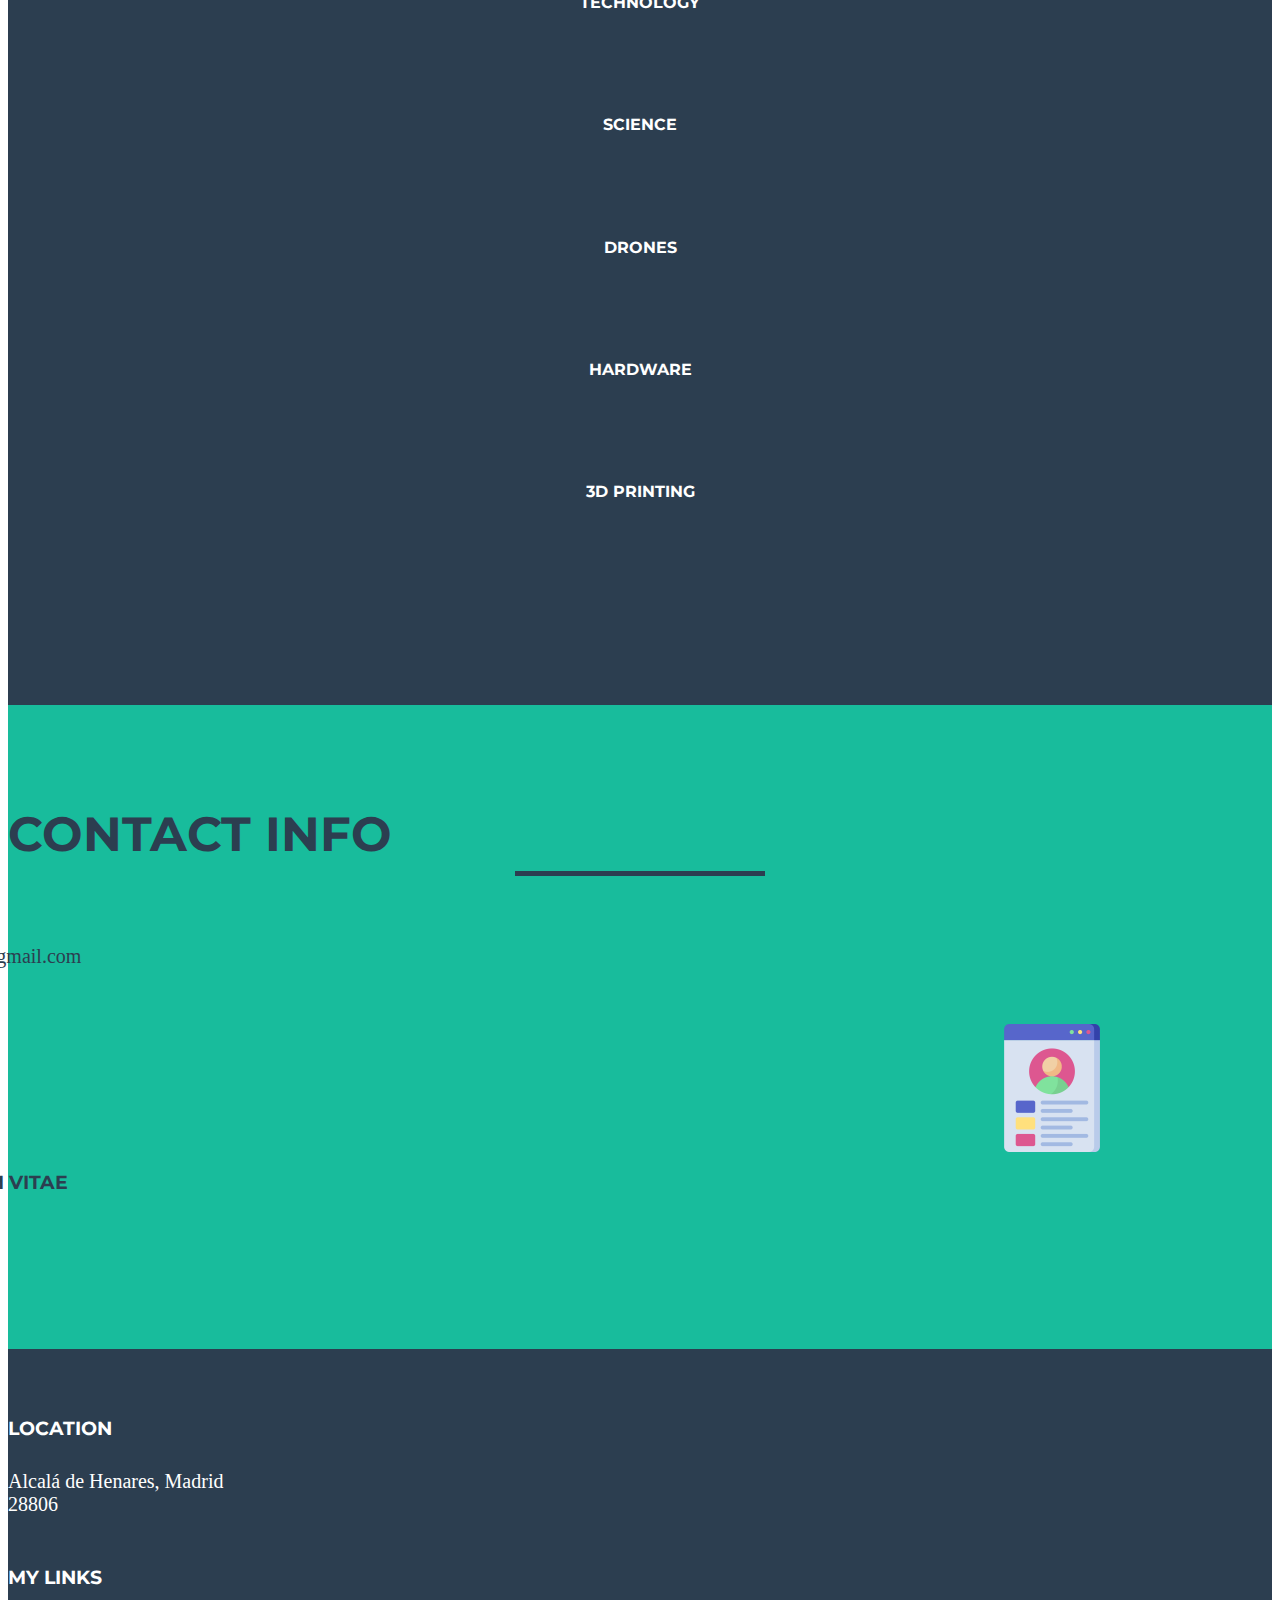
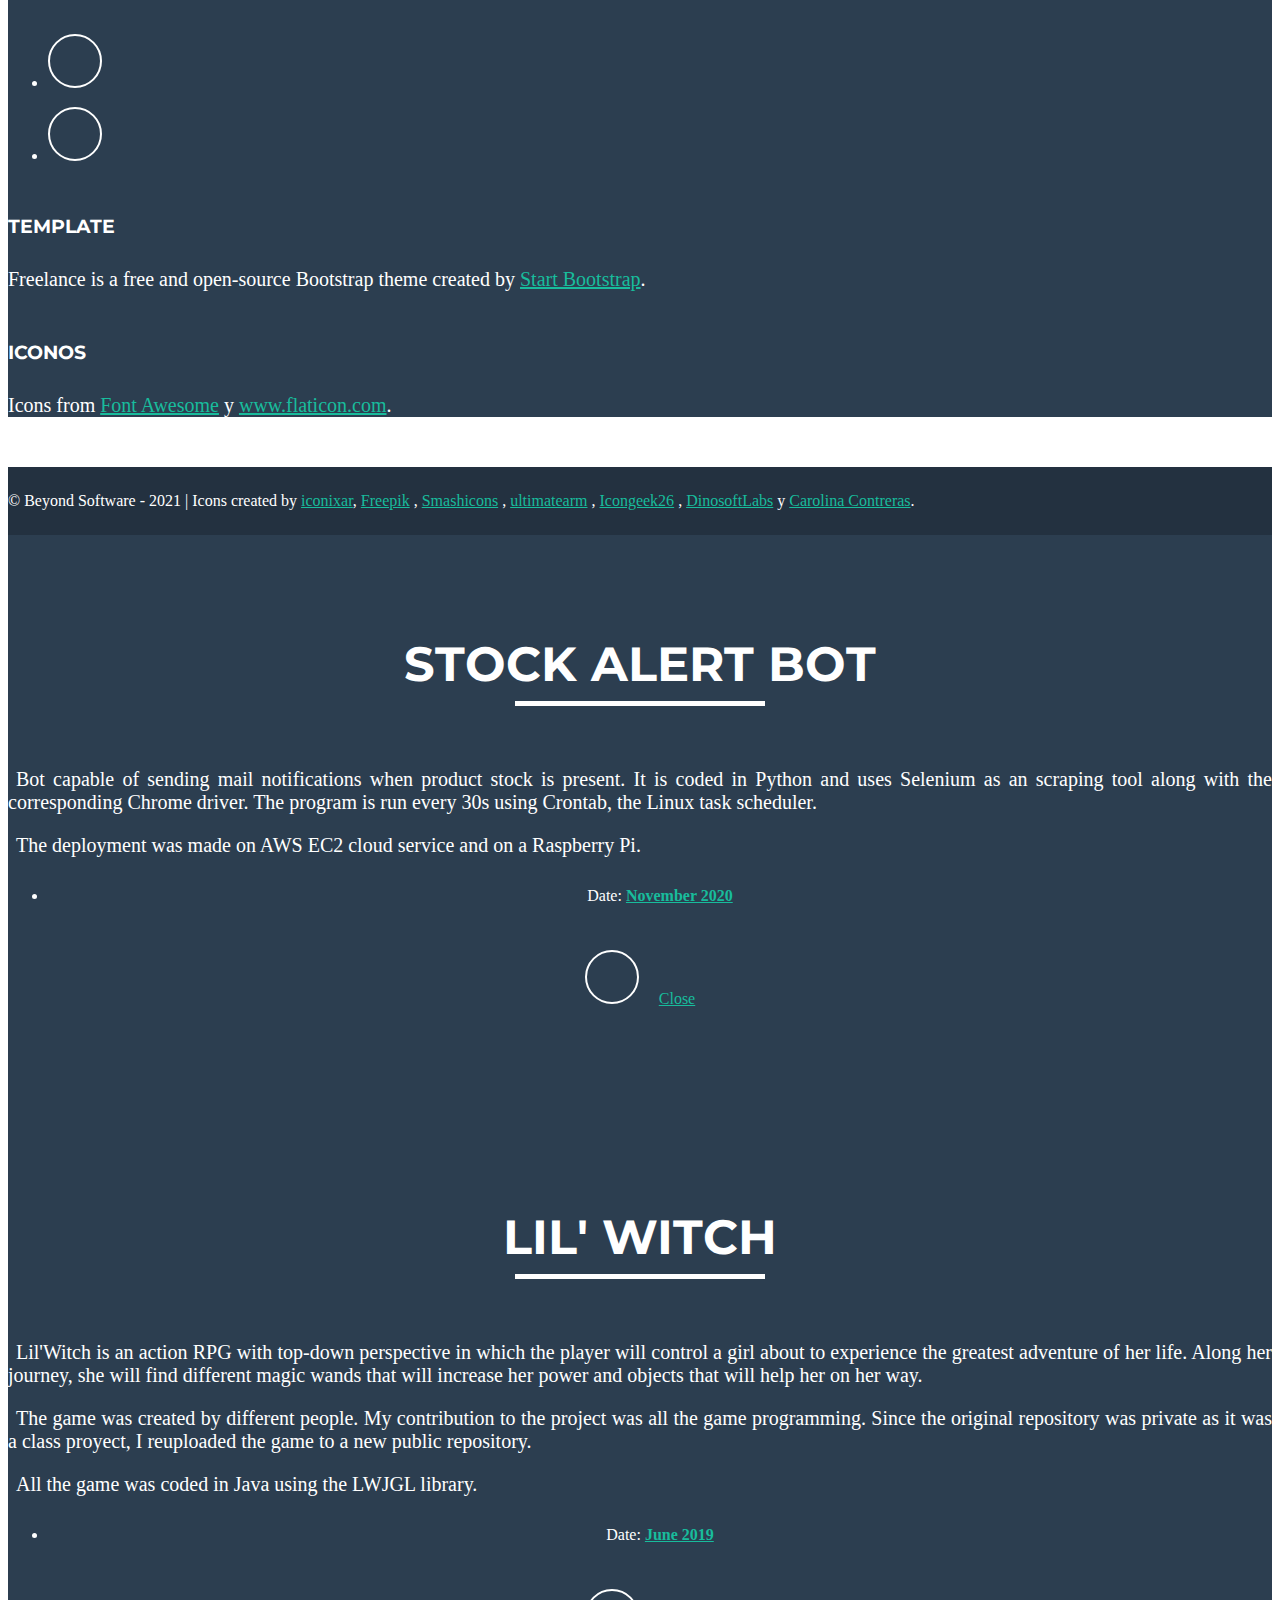
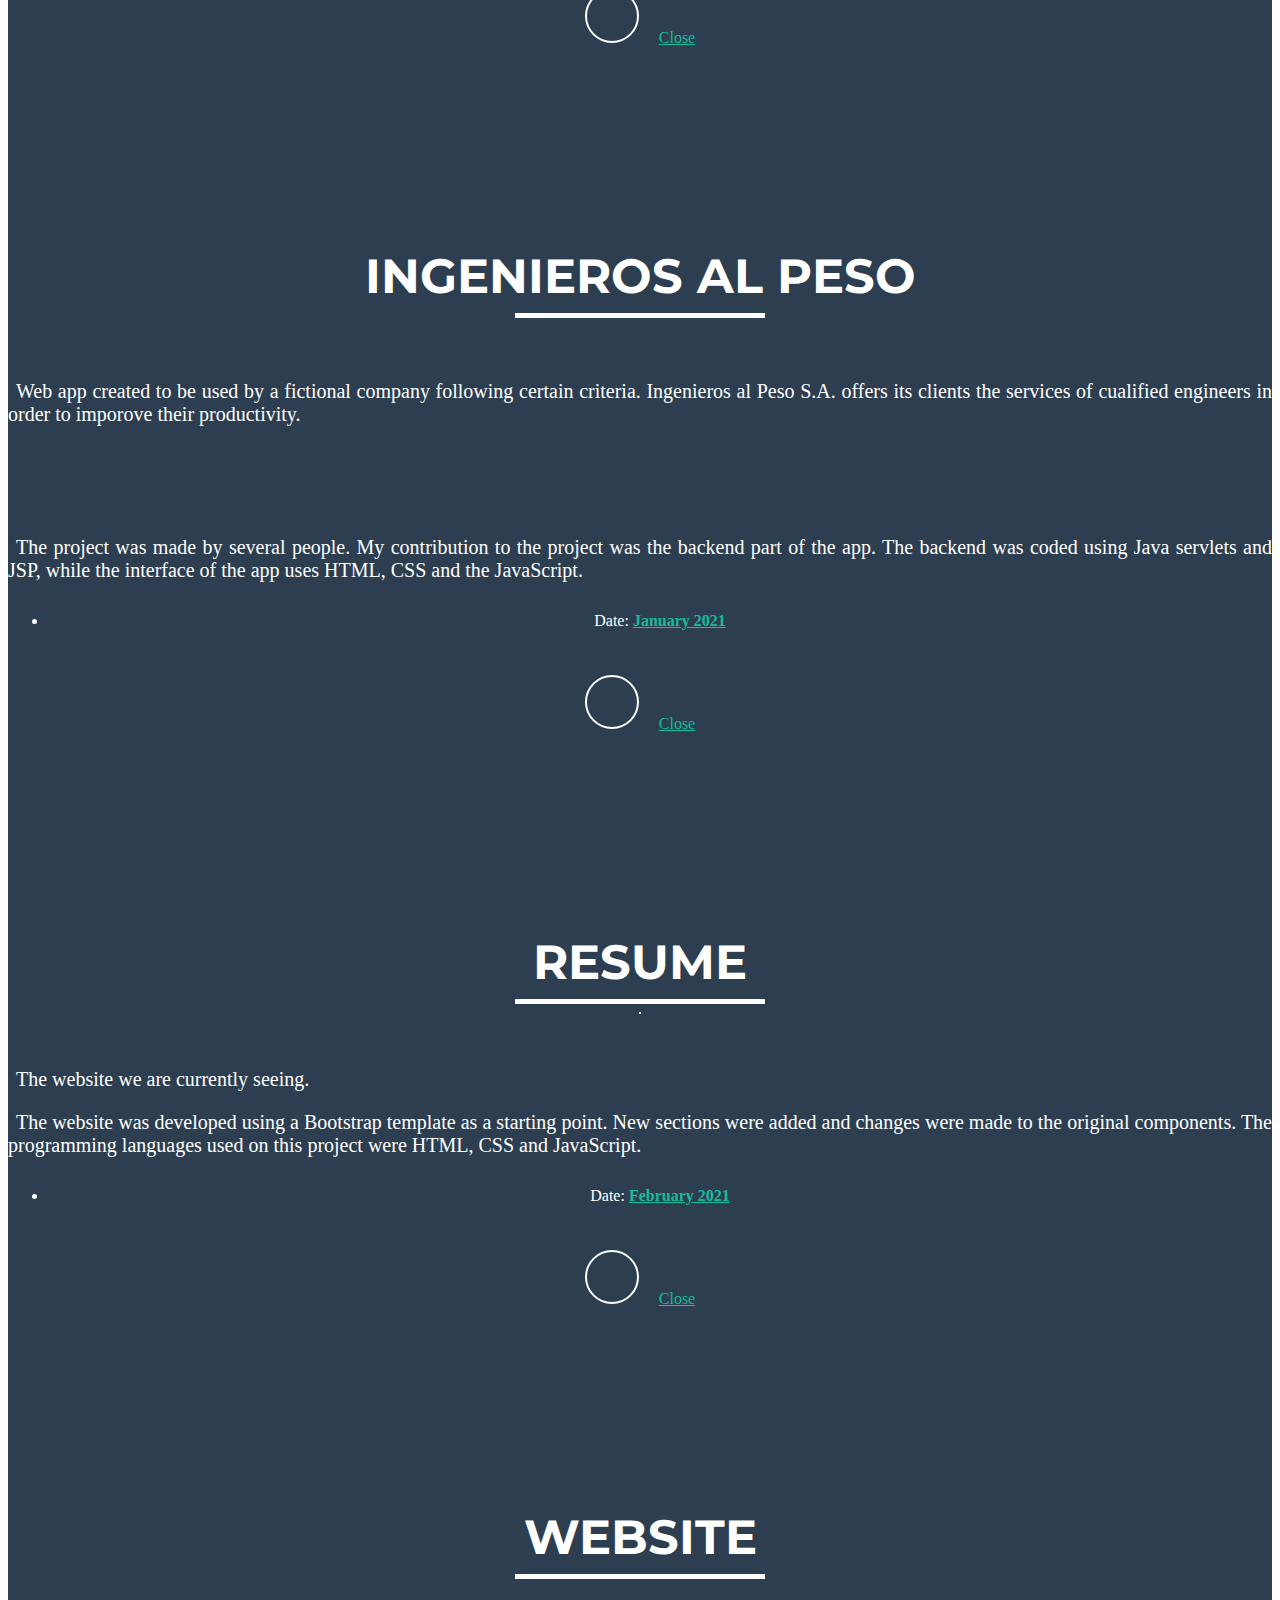
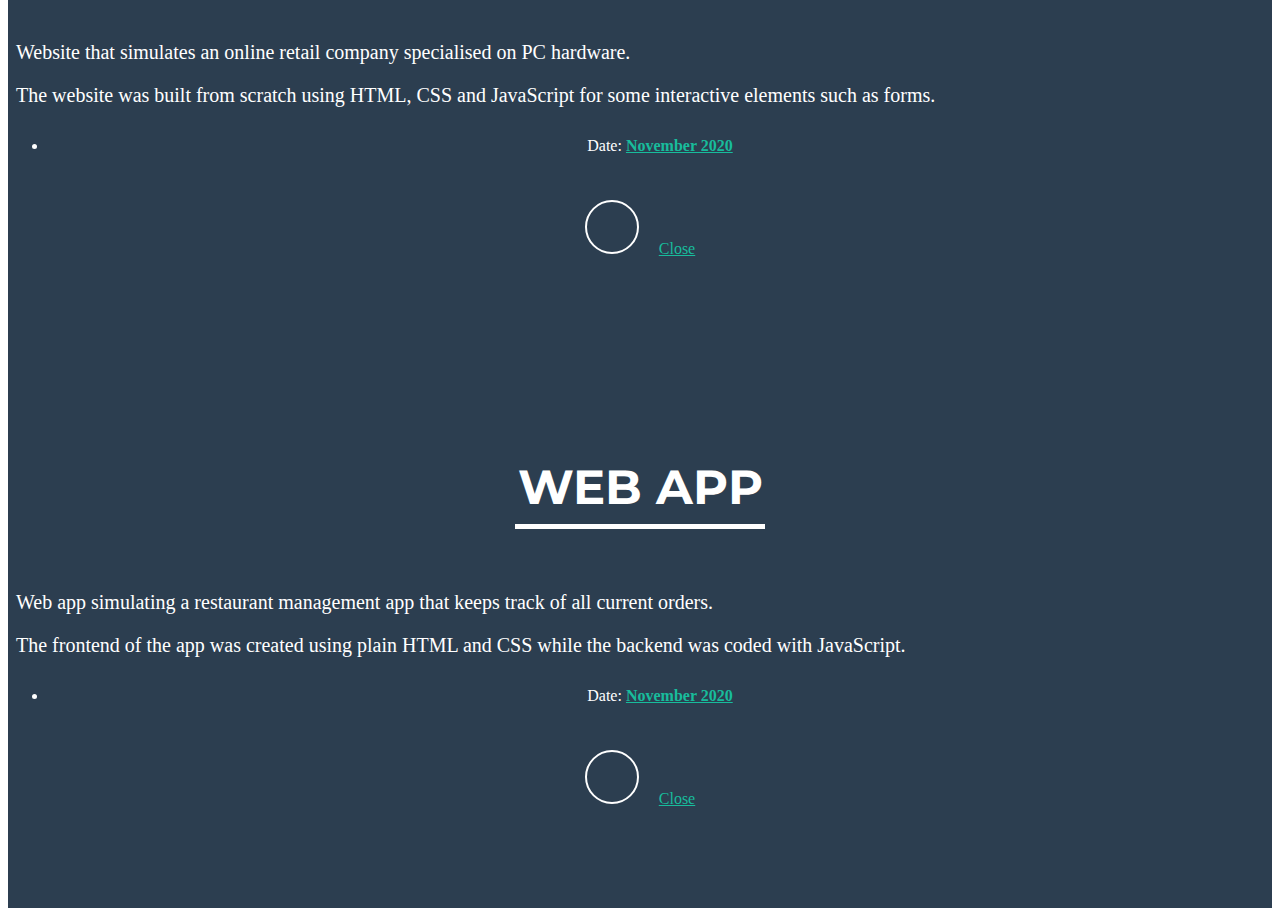
==== commit 5edeea15: "Changed photo" ====
--- a/english_index.html
+++ b/english_index.html
@@ -87,7 +87,7 @@
         <div class="container">
             <div class="row">
                 <div class="col-lg-12"><br><br><br><br>
-                    <img class="img-circle" src="img/profile.png" alt=""><br>
+                    <img class="img-circle" src="img/user.png" alt=""><br>
                     <div class="intro-text">
                         <span class="name">Álvaro Barchín Rubio</span>
                         <hr class="div-dark">
@@ -432,7 +432,8 @@
                             , <a href="https://www.flaticon.es/autores/smashicons" title="Smashicons">Smashicons</a>
                             , <a href="https://www.flaticon.com/authors/ultimatearm" title="ultimatearm">ultimatearm</a>
                             , <a href="https://www.flaticon.com/authors/icongeek" title="Icongeek26">Icongeek26</a> 
-                            and <a href="https://www.flaticon.com/authors/dinosoftlabs" title="DinosoftLabs">DinosoftLabs</a>.
+                            , <a href="https://www.flaticon.com/authors/dinosoftlabs" title="DinosoftLabs">DinosoftLabs</a>
+                            y <a href="https://icon-icons.com/icon/drone-UAV-GoPro/104911" title="Carolina Contreras">Carolina Contreras</a>.
                     </div>
                 </div>
             </div>
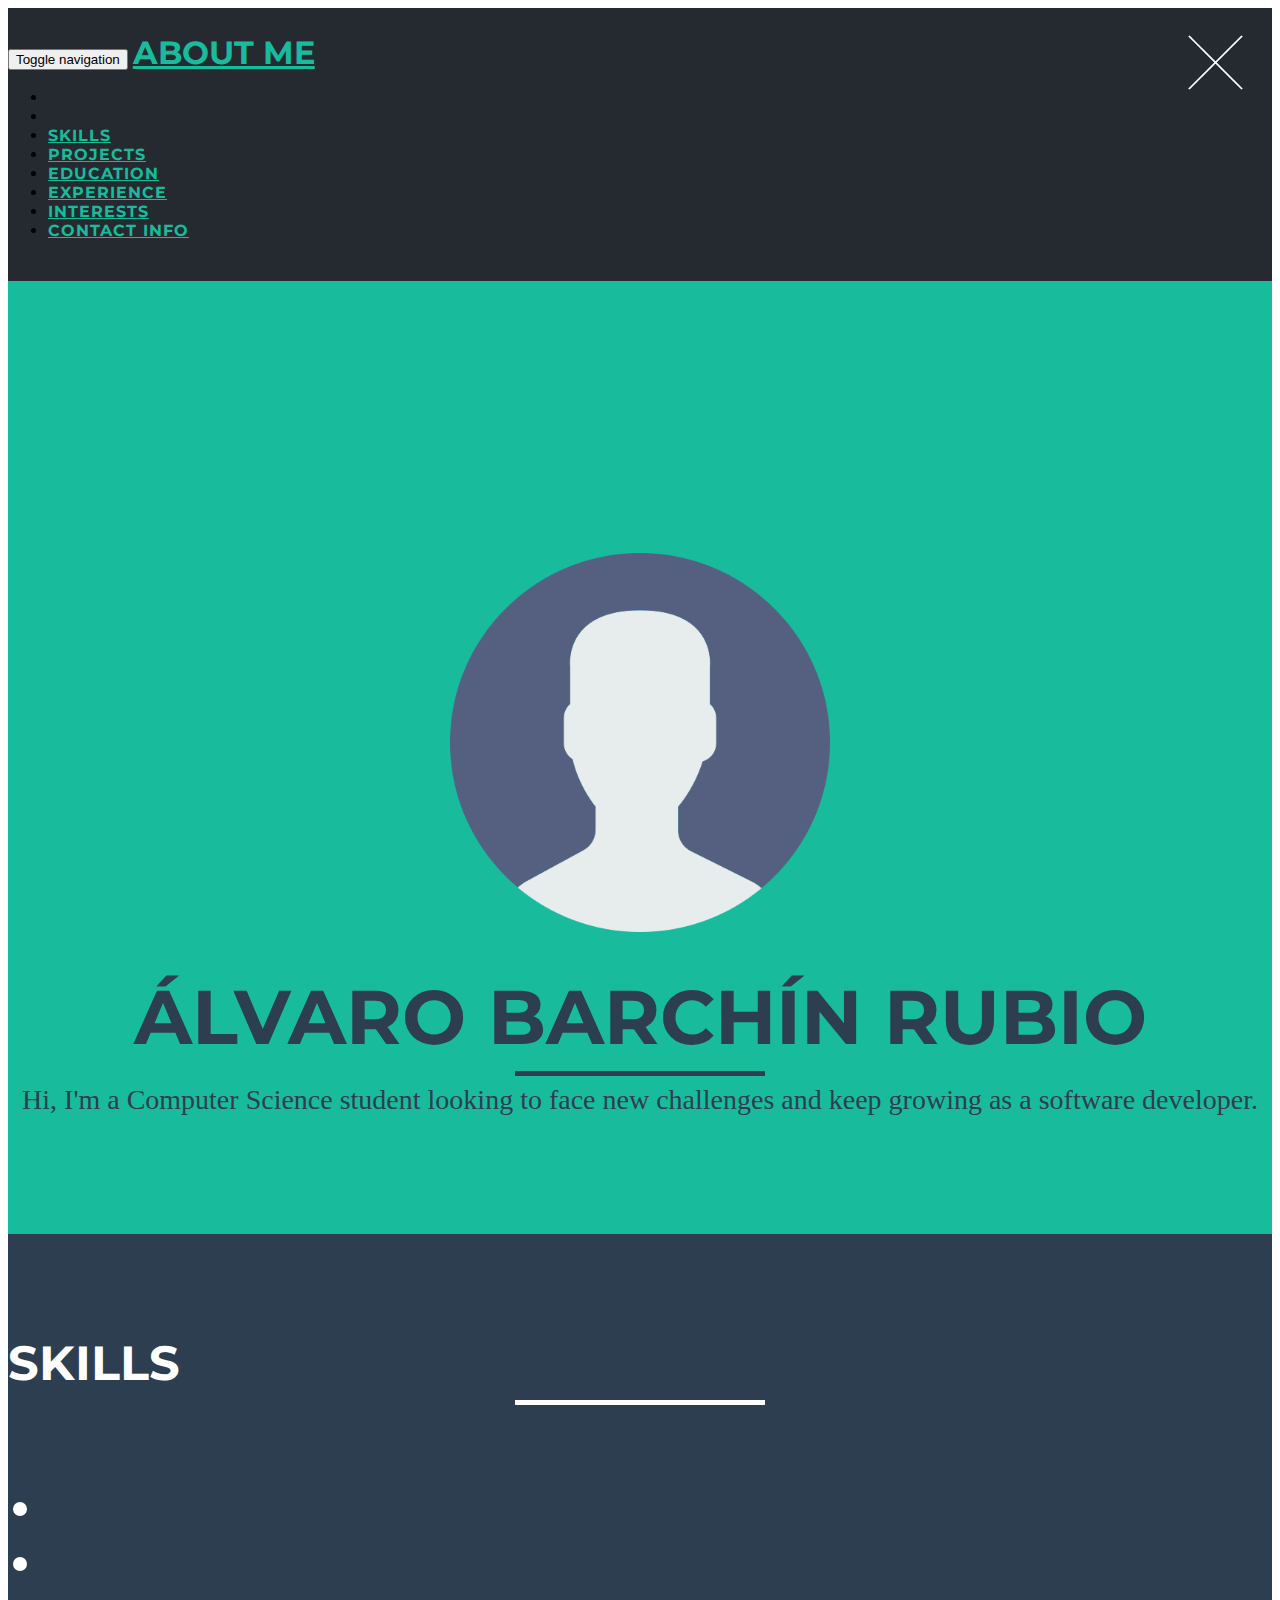
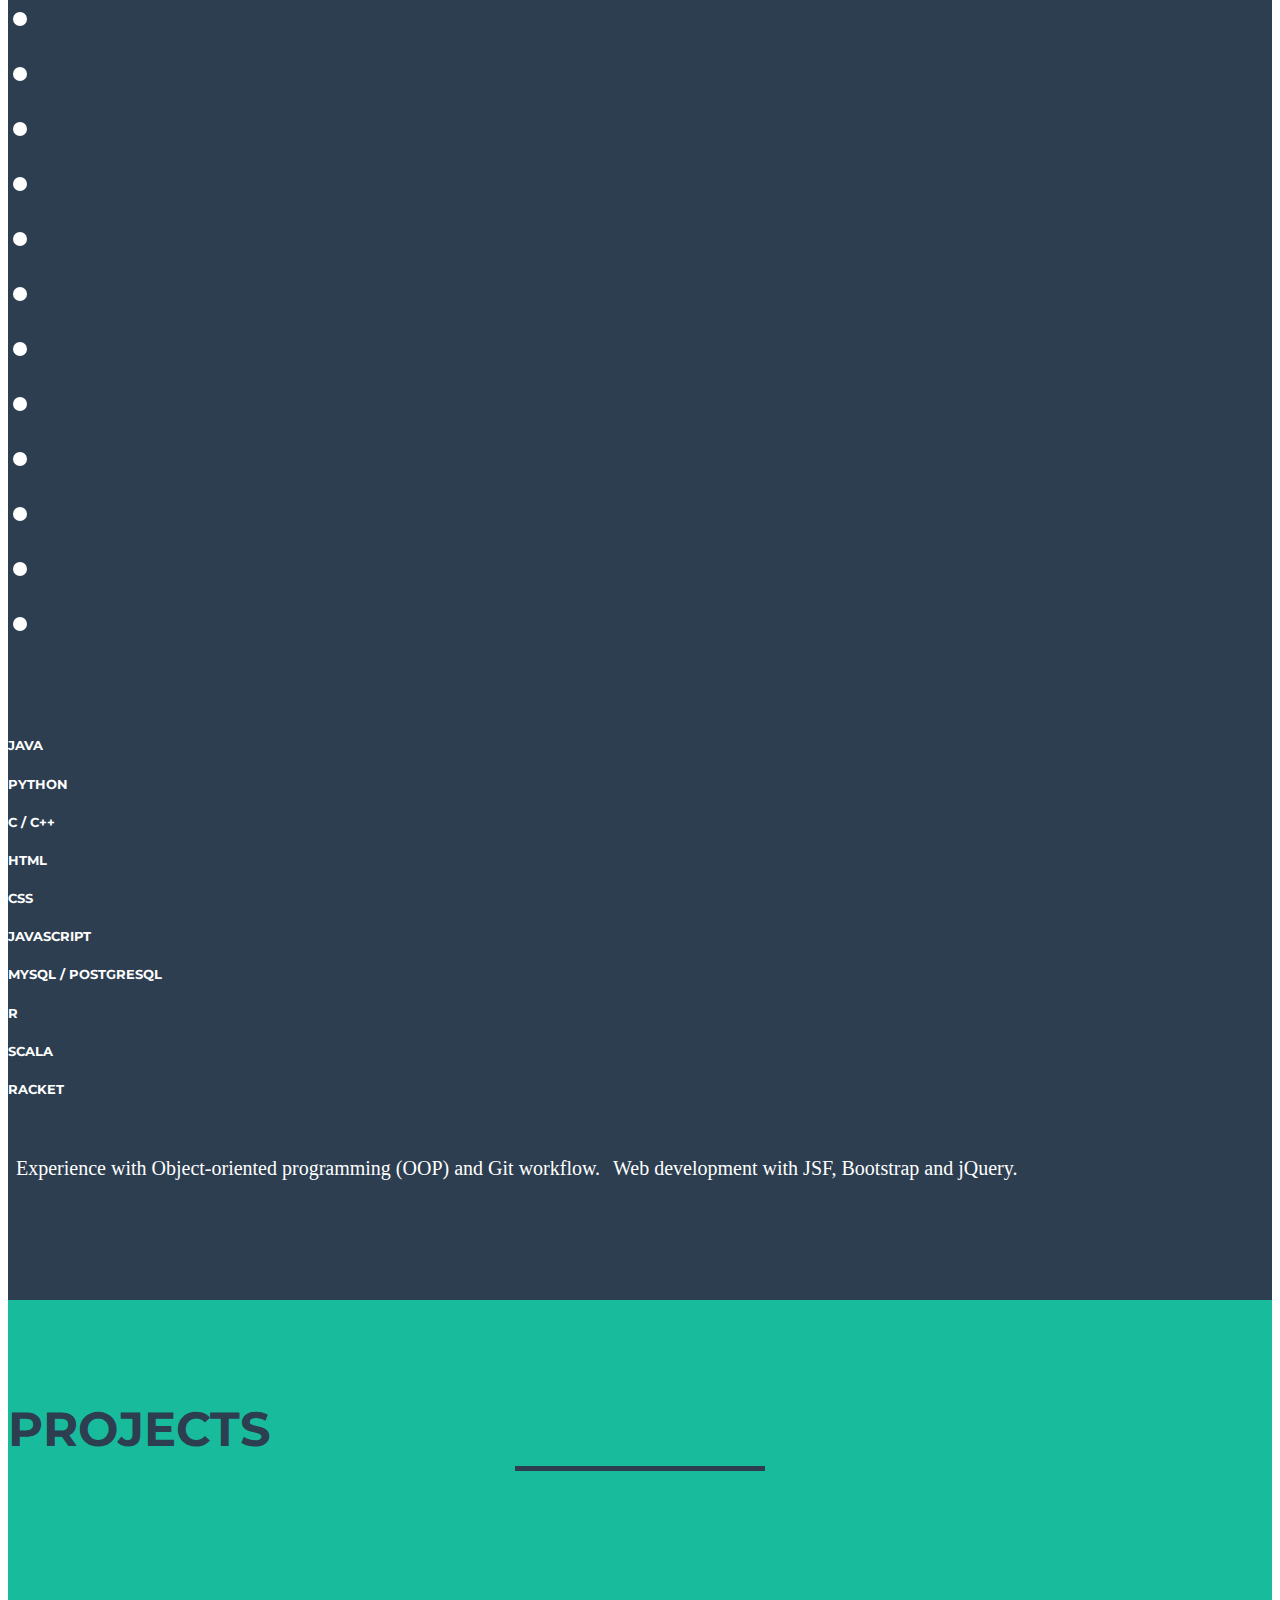
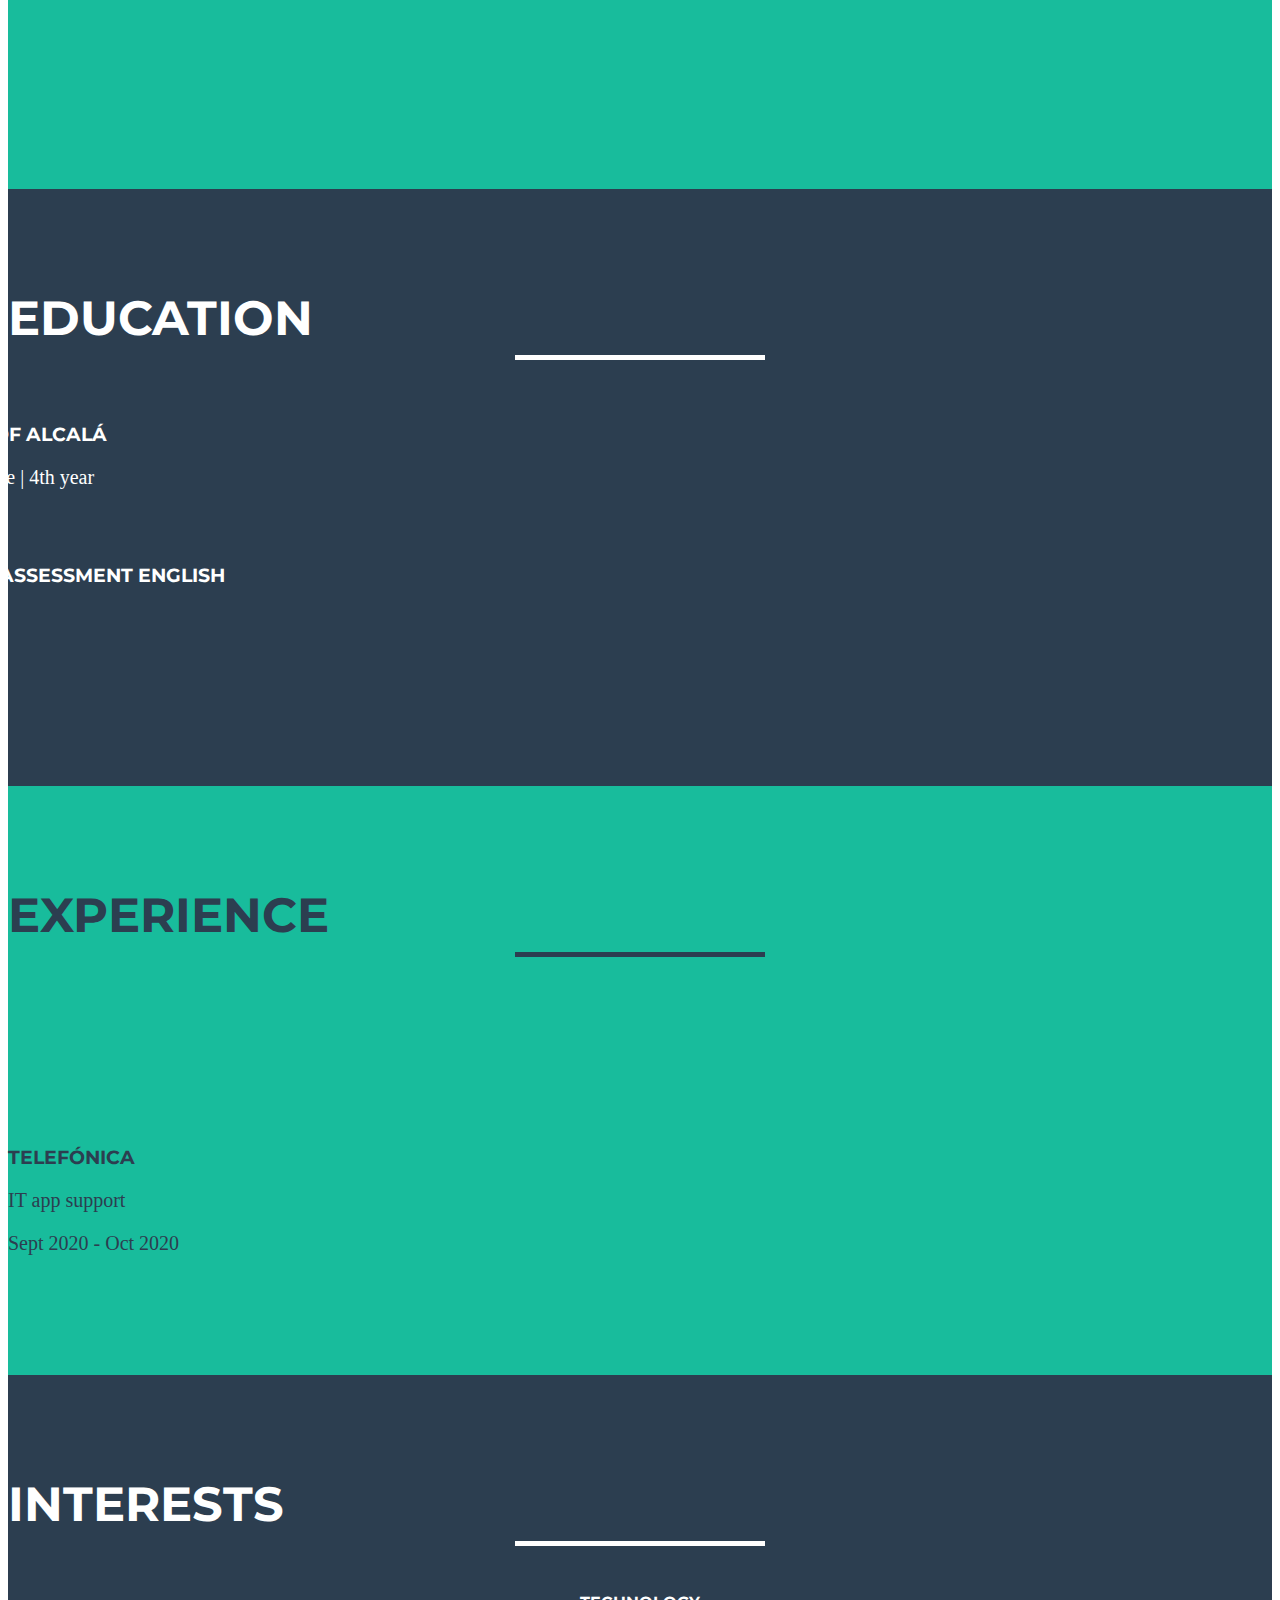
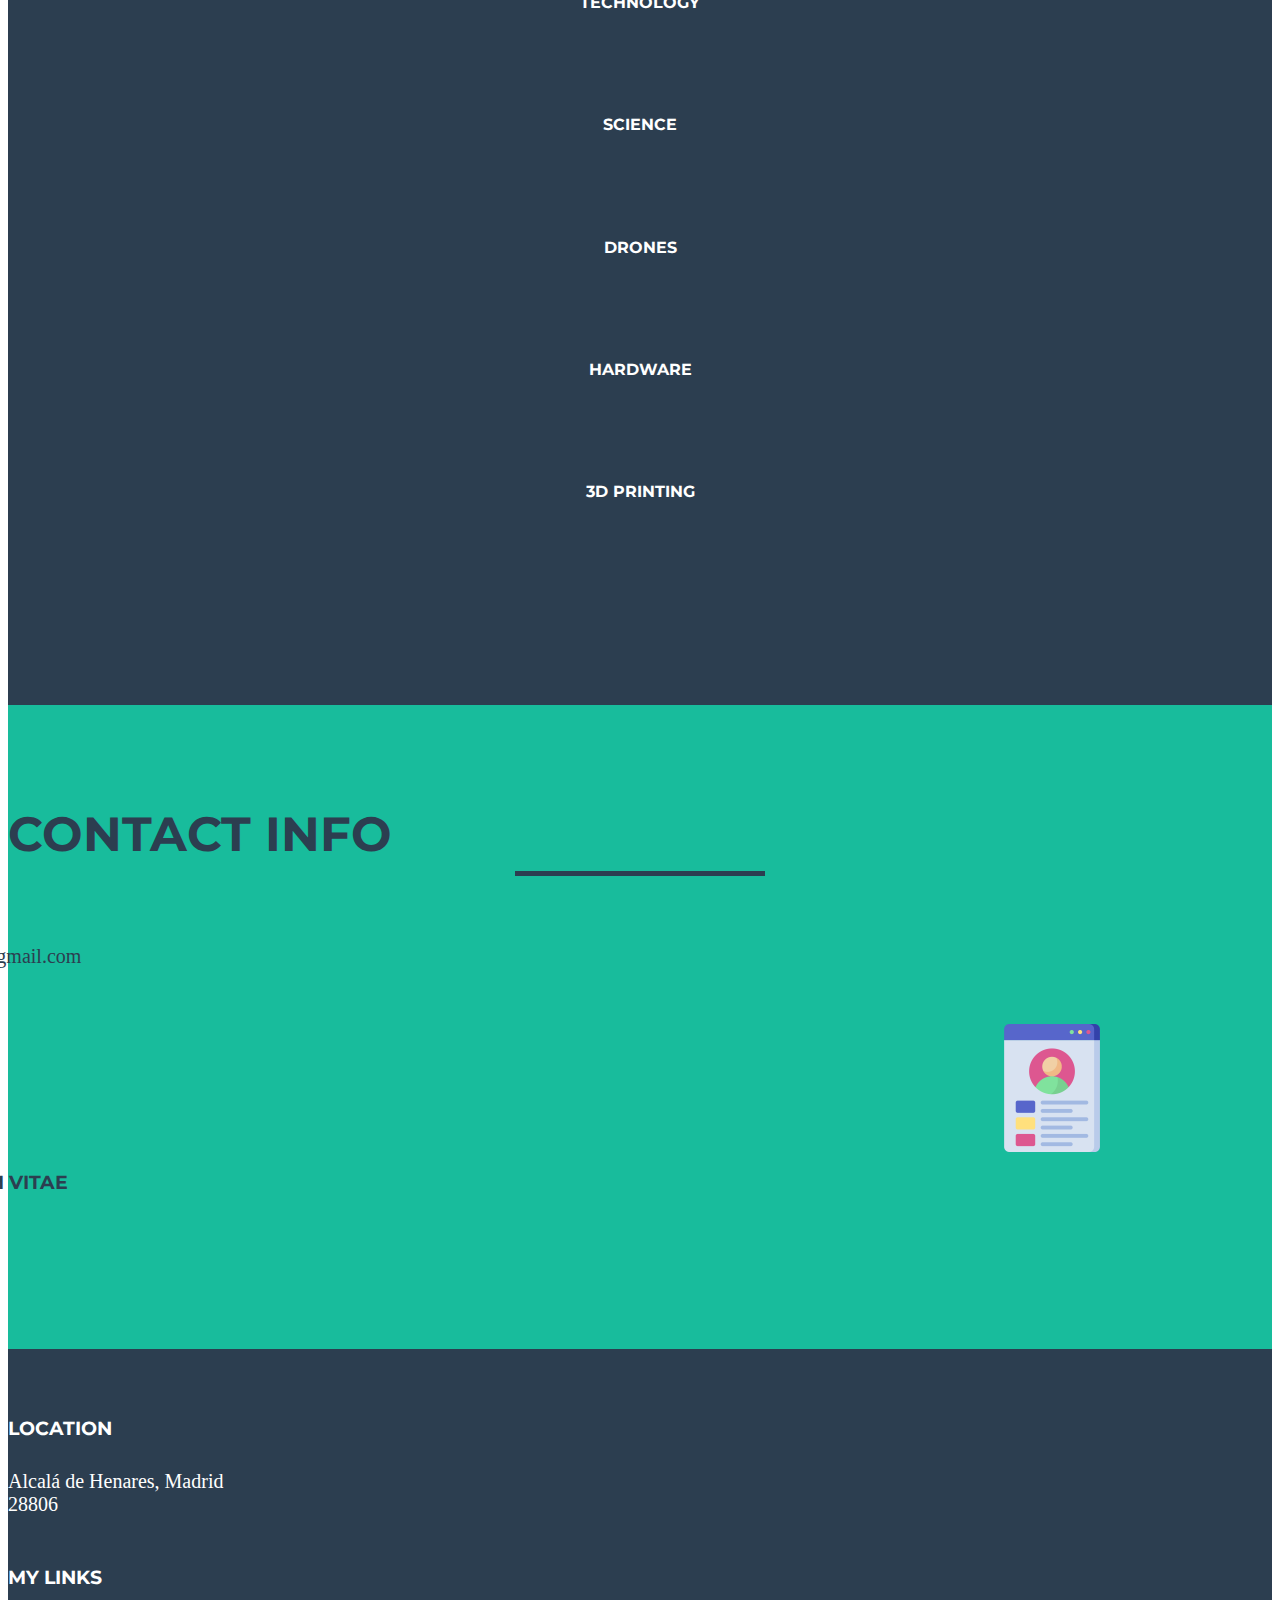
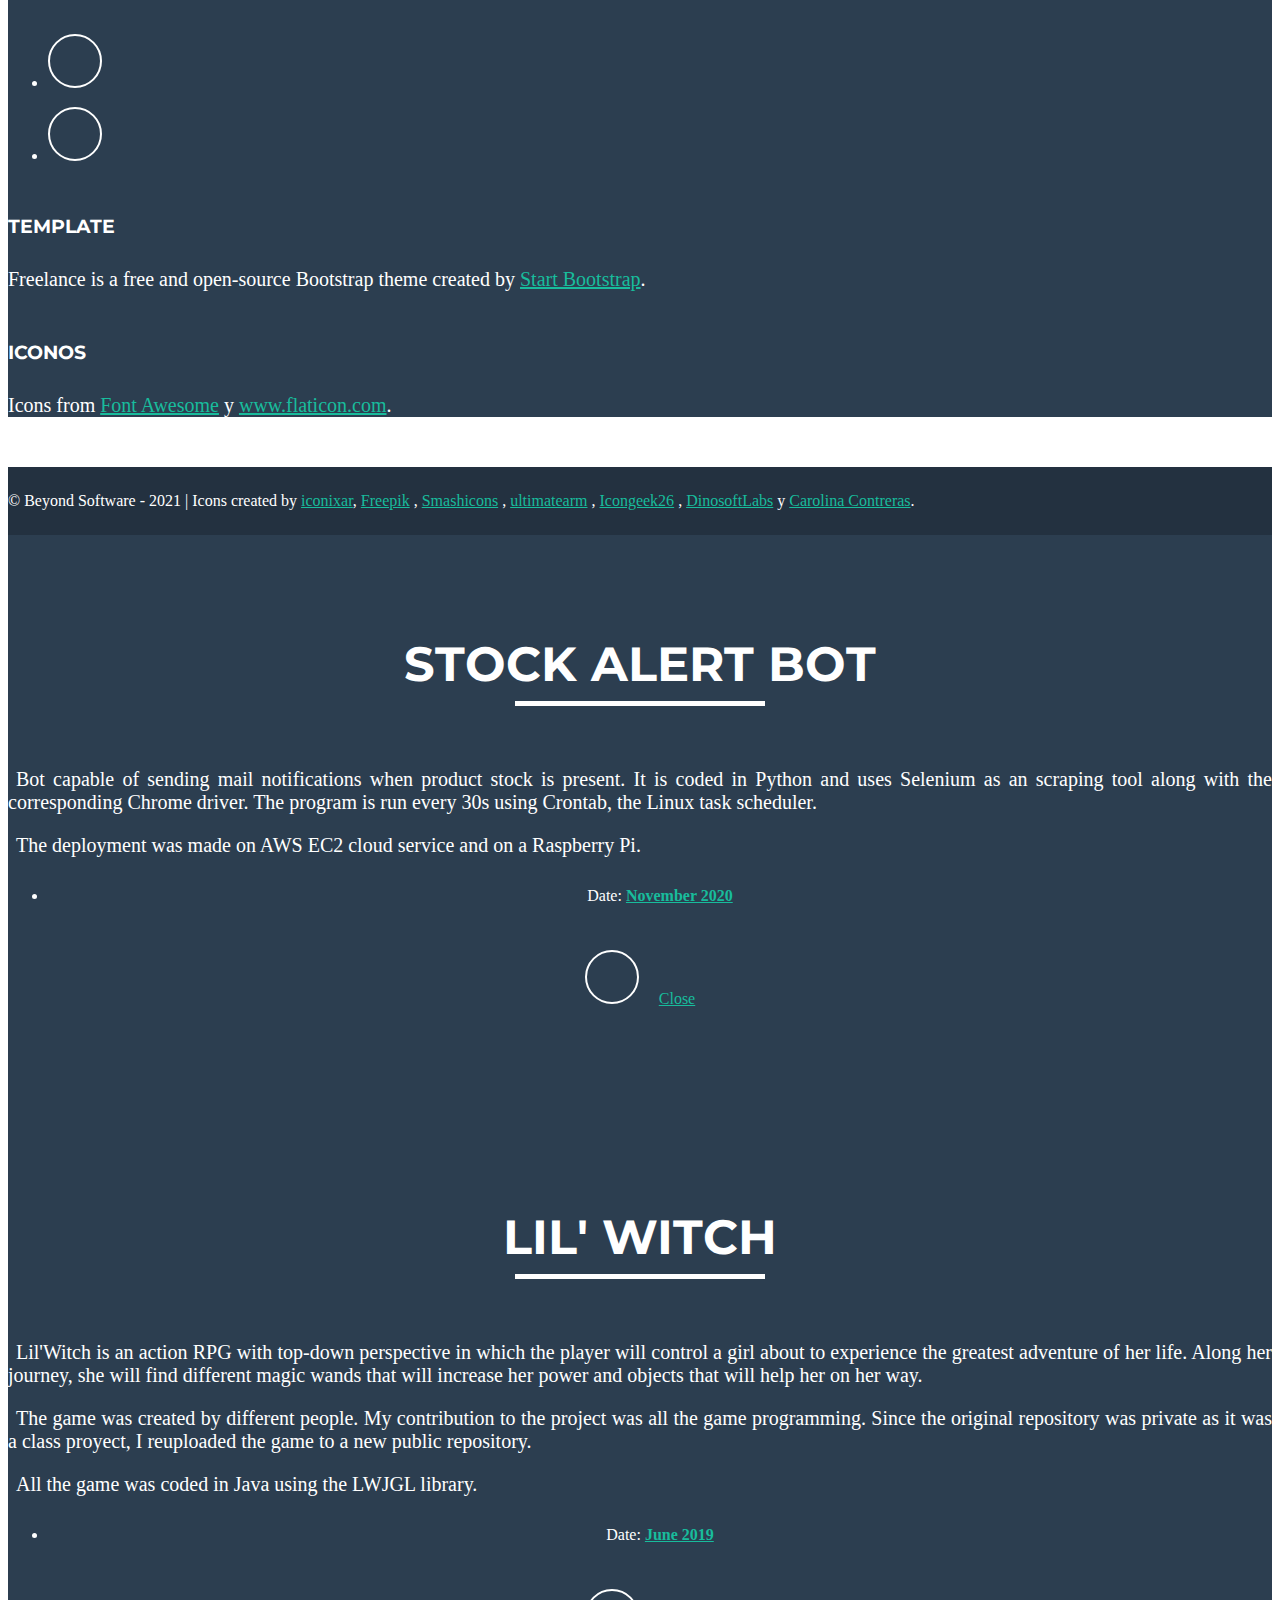
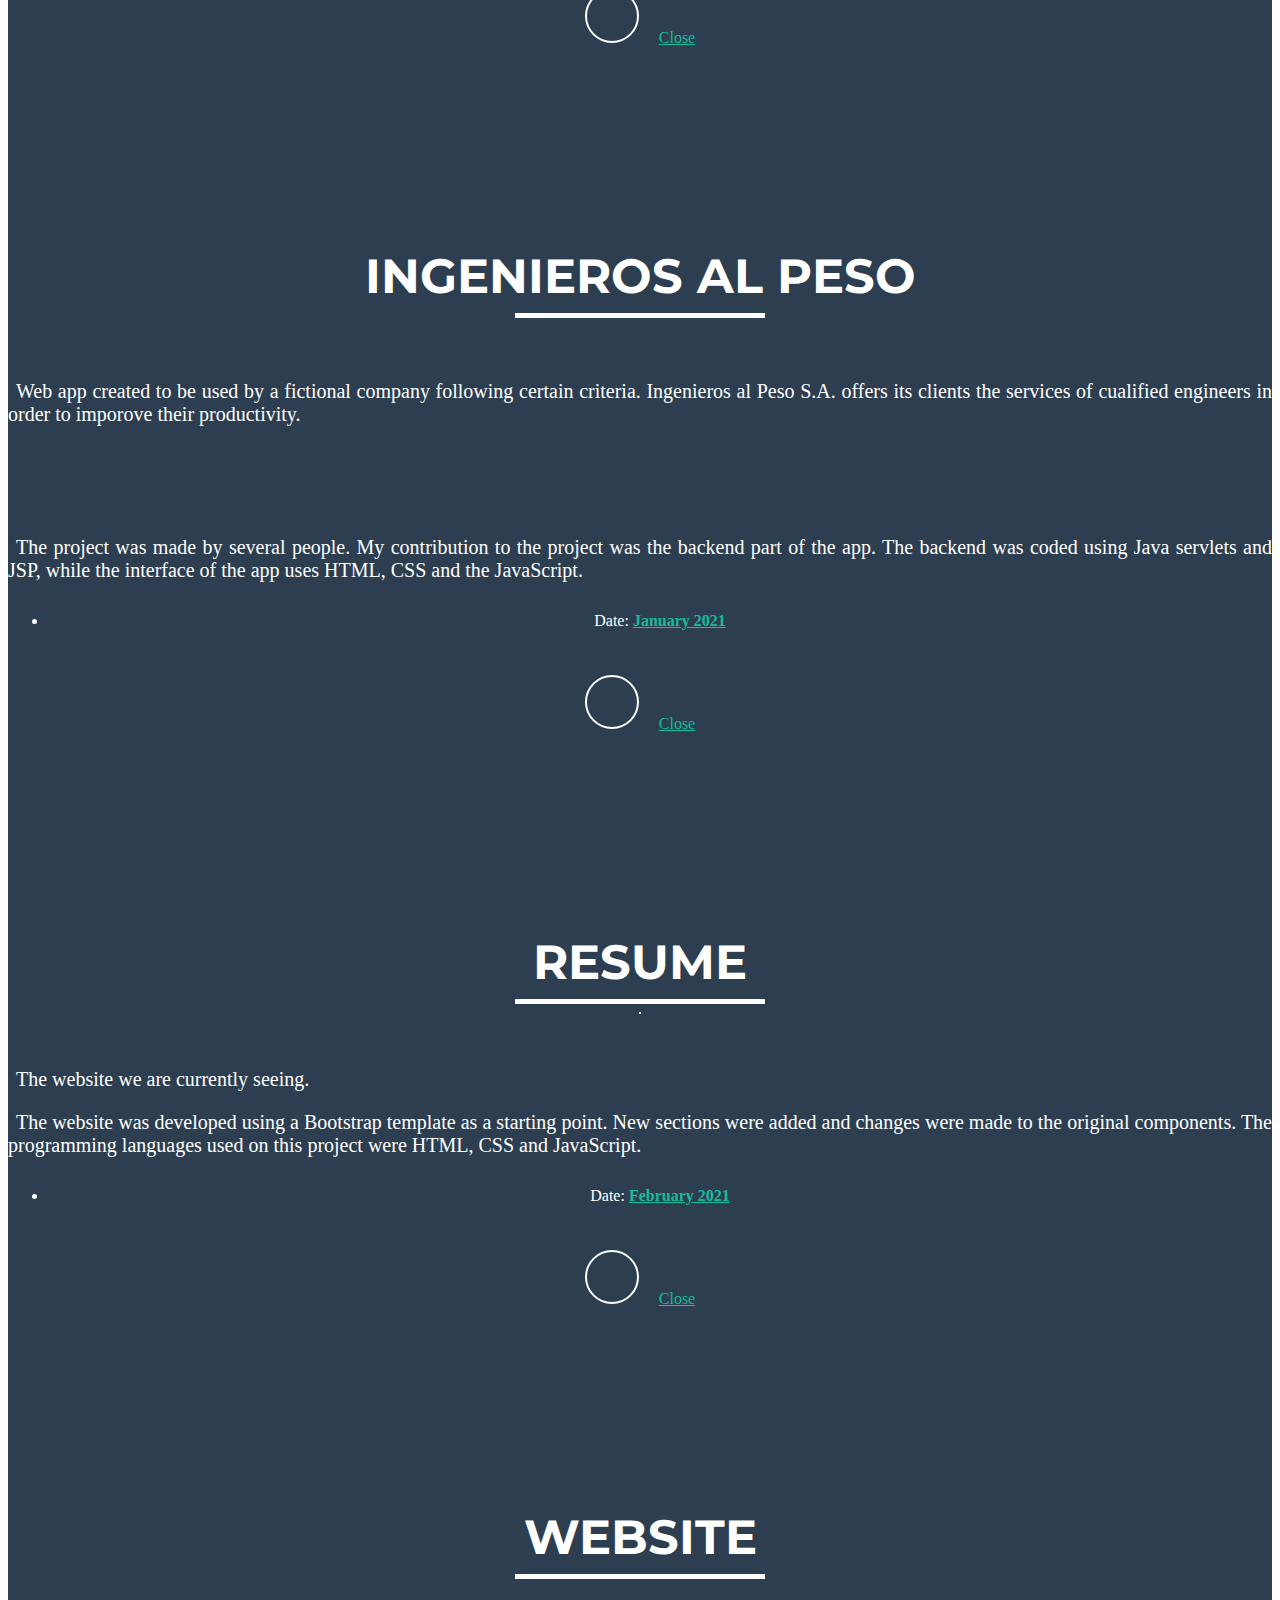
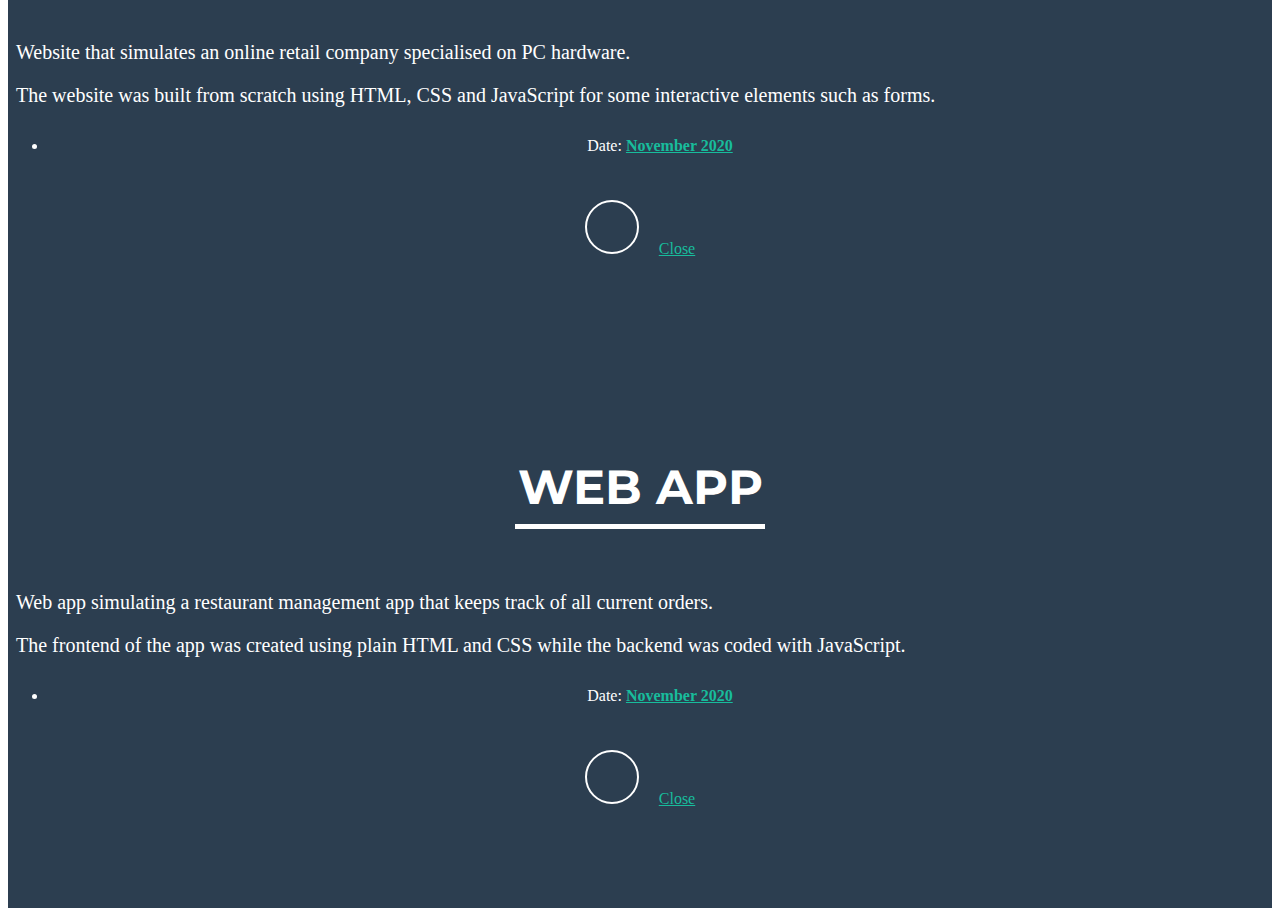
==== commit ed8dff5e: "Changed experience" ====
--- a/english_index.html
+++ b/english_index.html
@@ -176,6 +176,8 @@
                 <p>
                     <i class="fas fa-check" id="check"></i>
                     Experience with Object-oriented programming (OOP) and Git workflow.
+                    <i class="fas fa-check" id="check"></i>
+                    Web development with JSF, Bootstrap and jQuery.
                 </p>
             </div>
         </div>
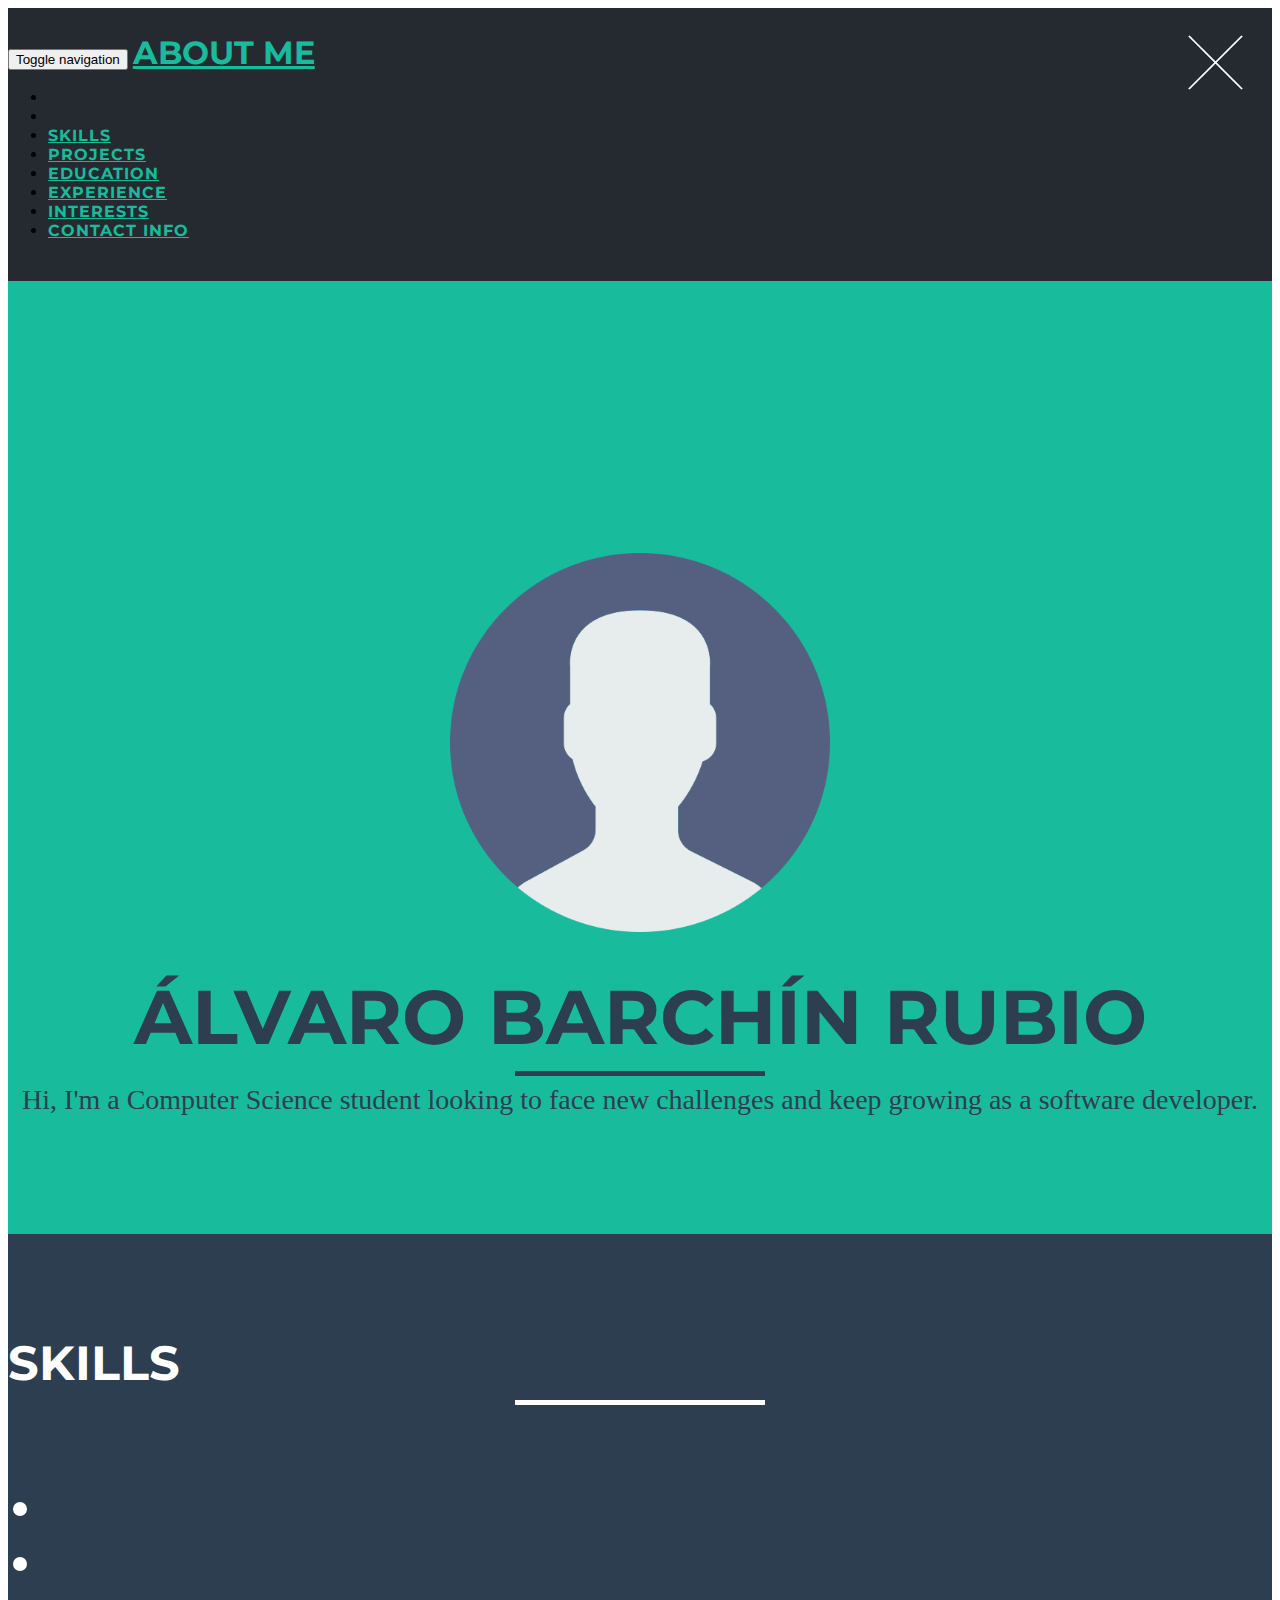
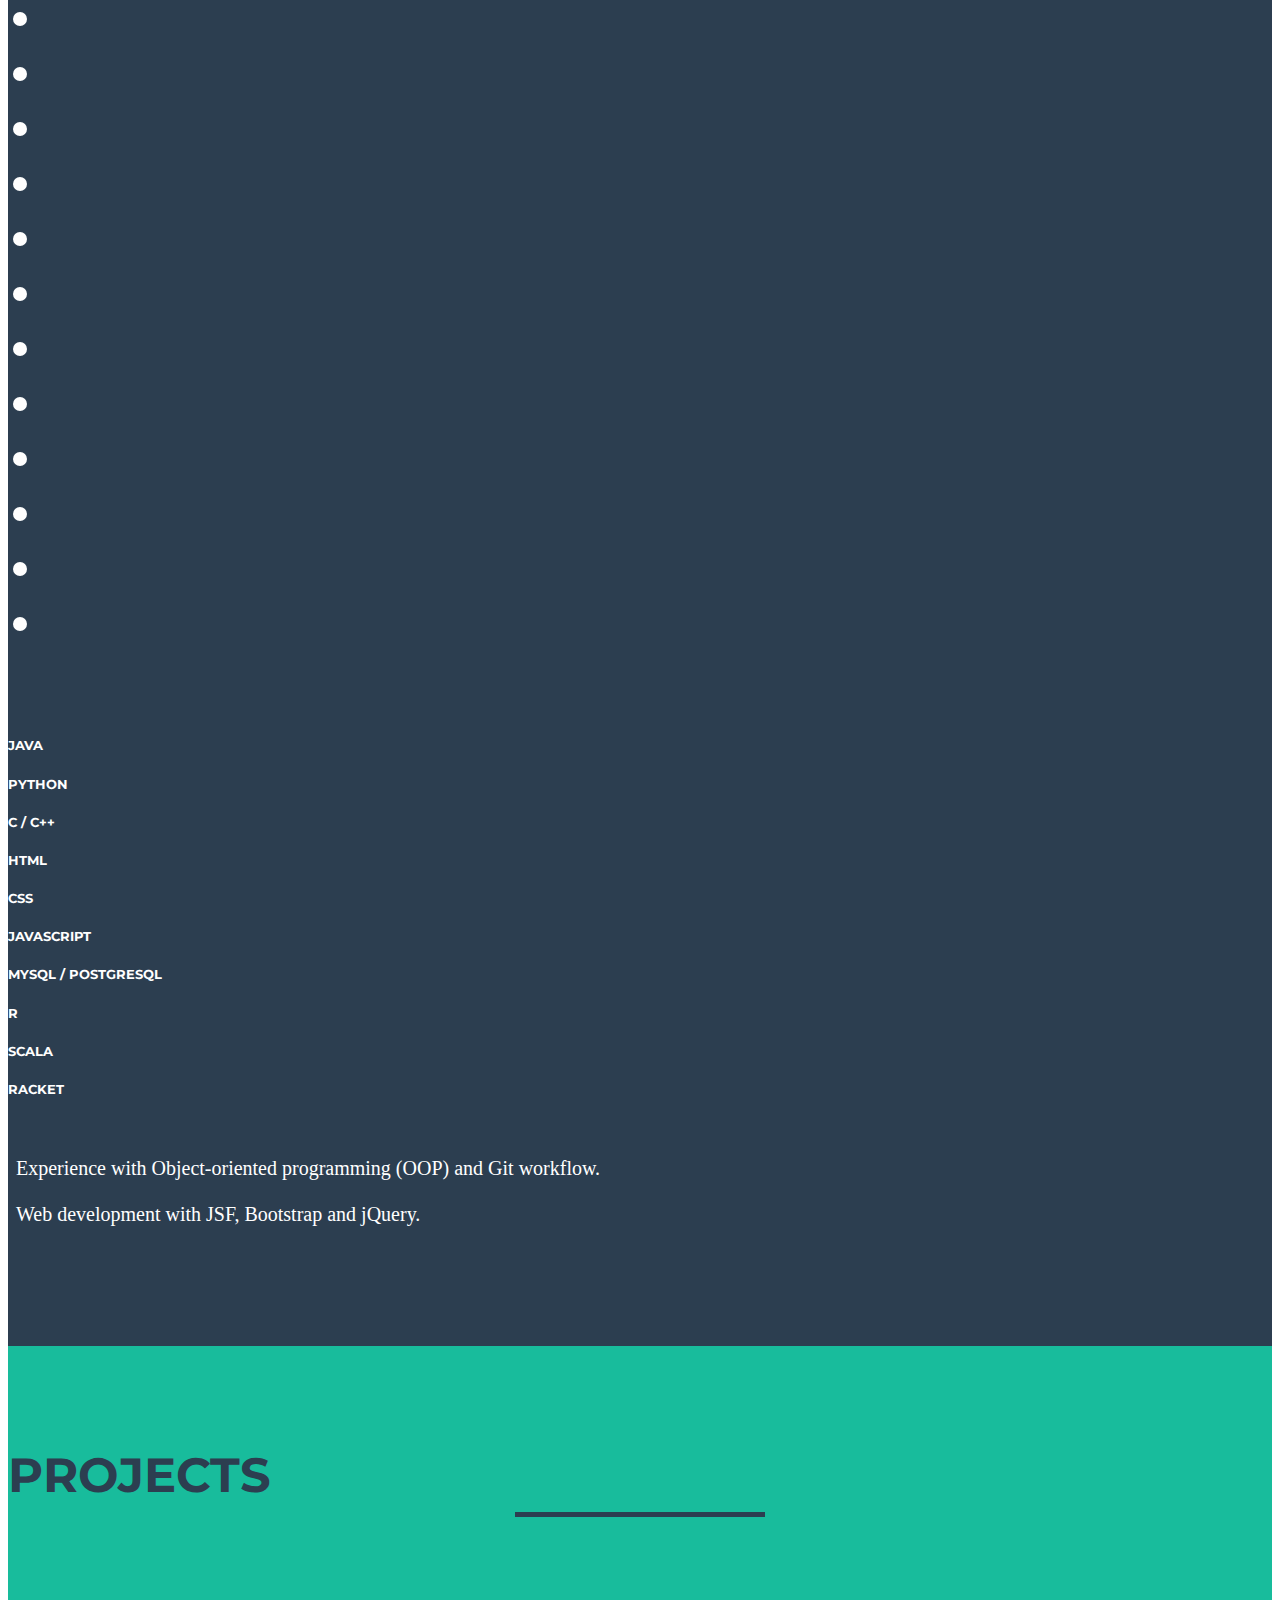
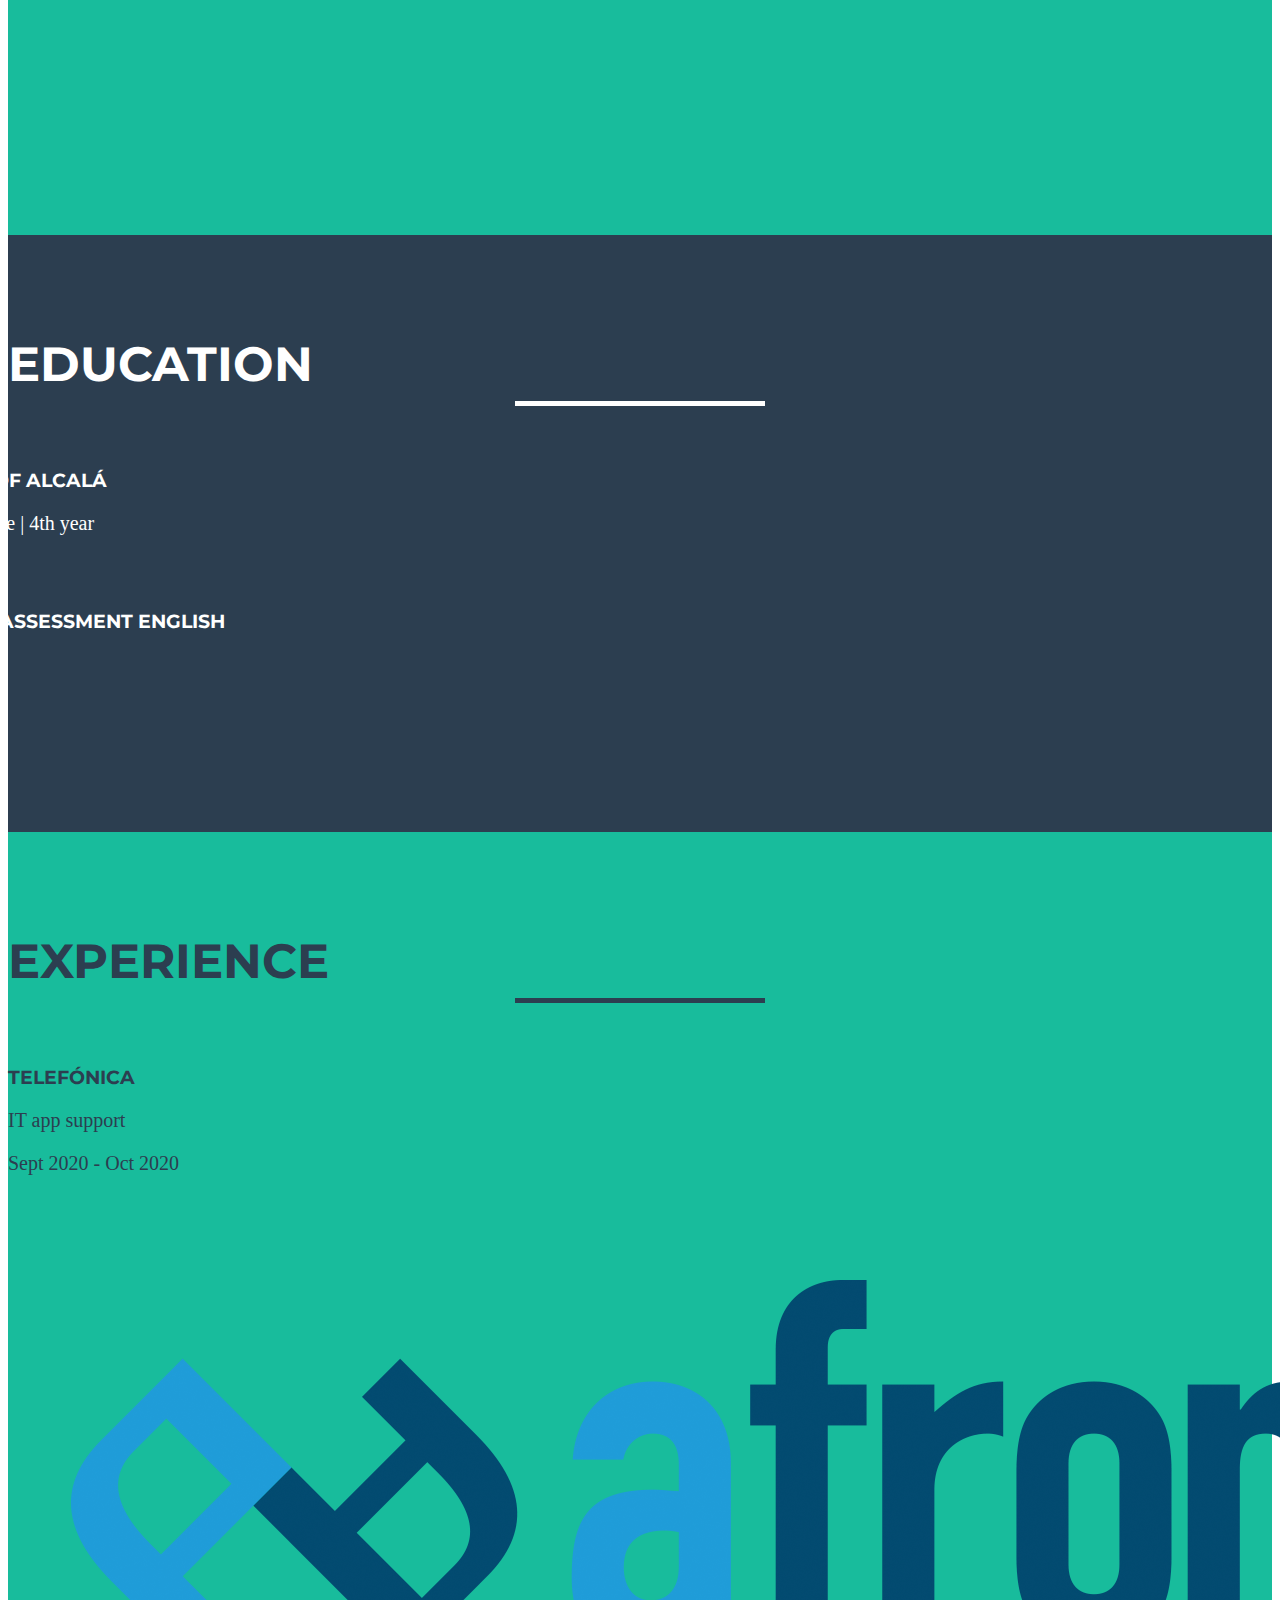
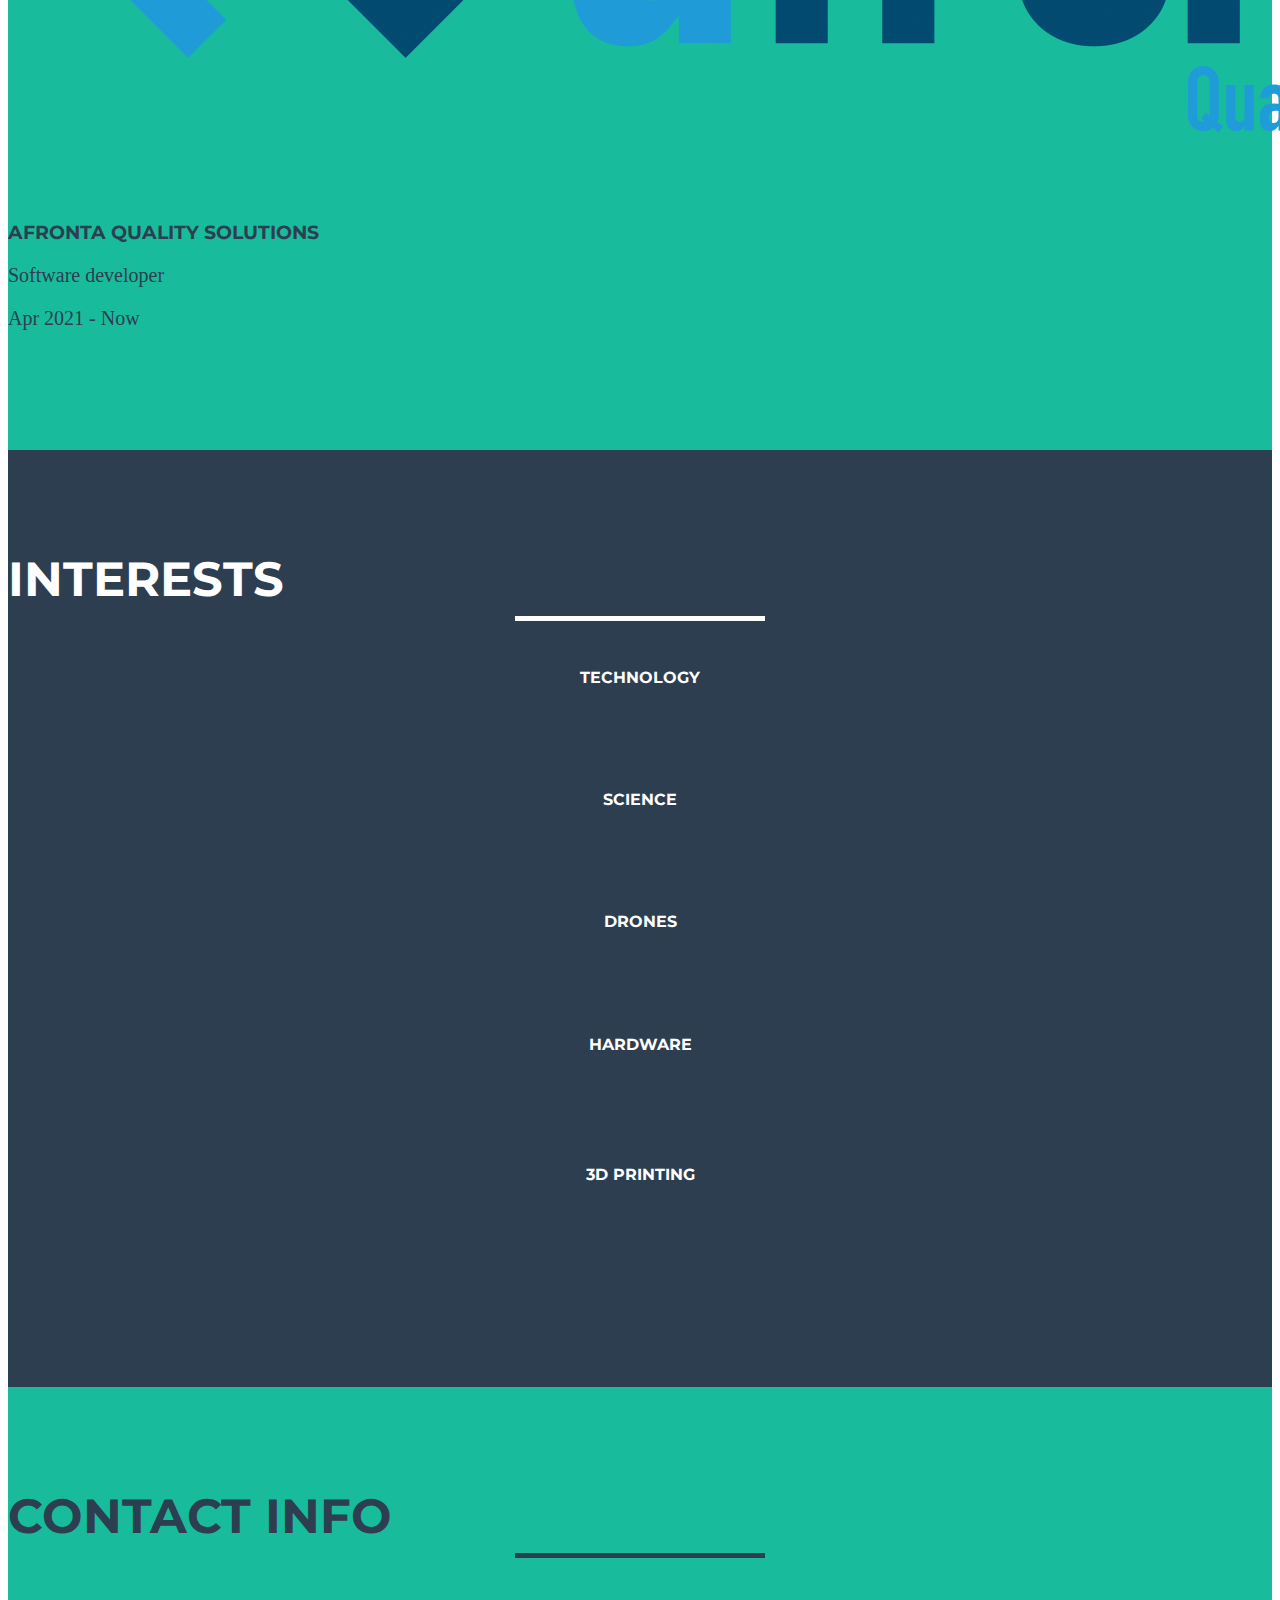
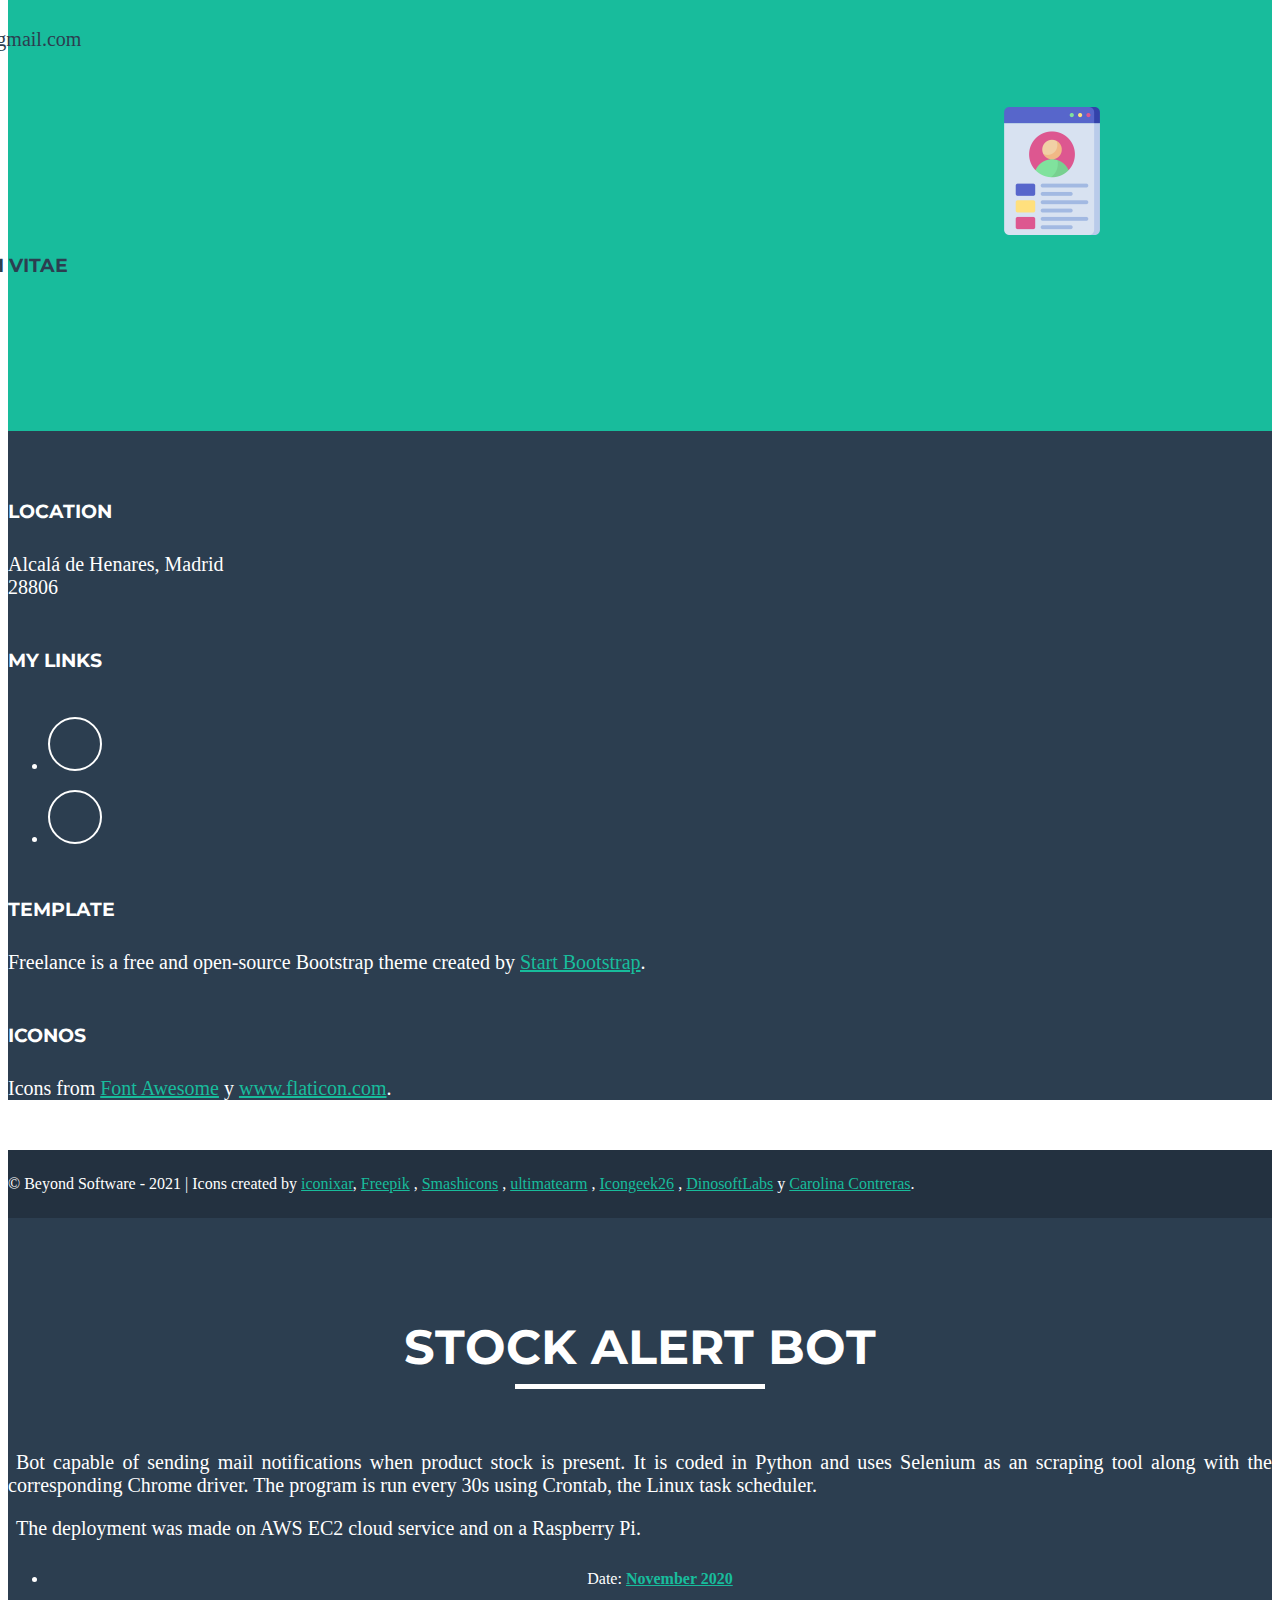
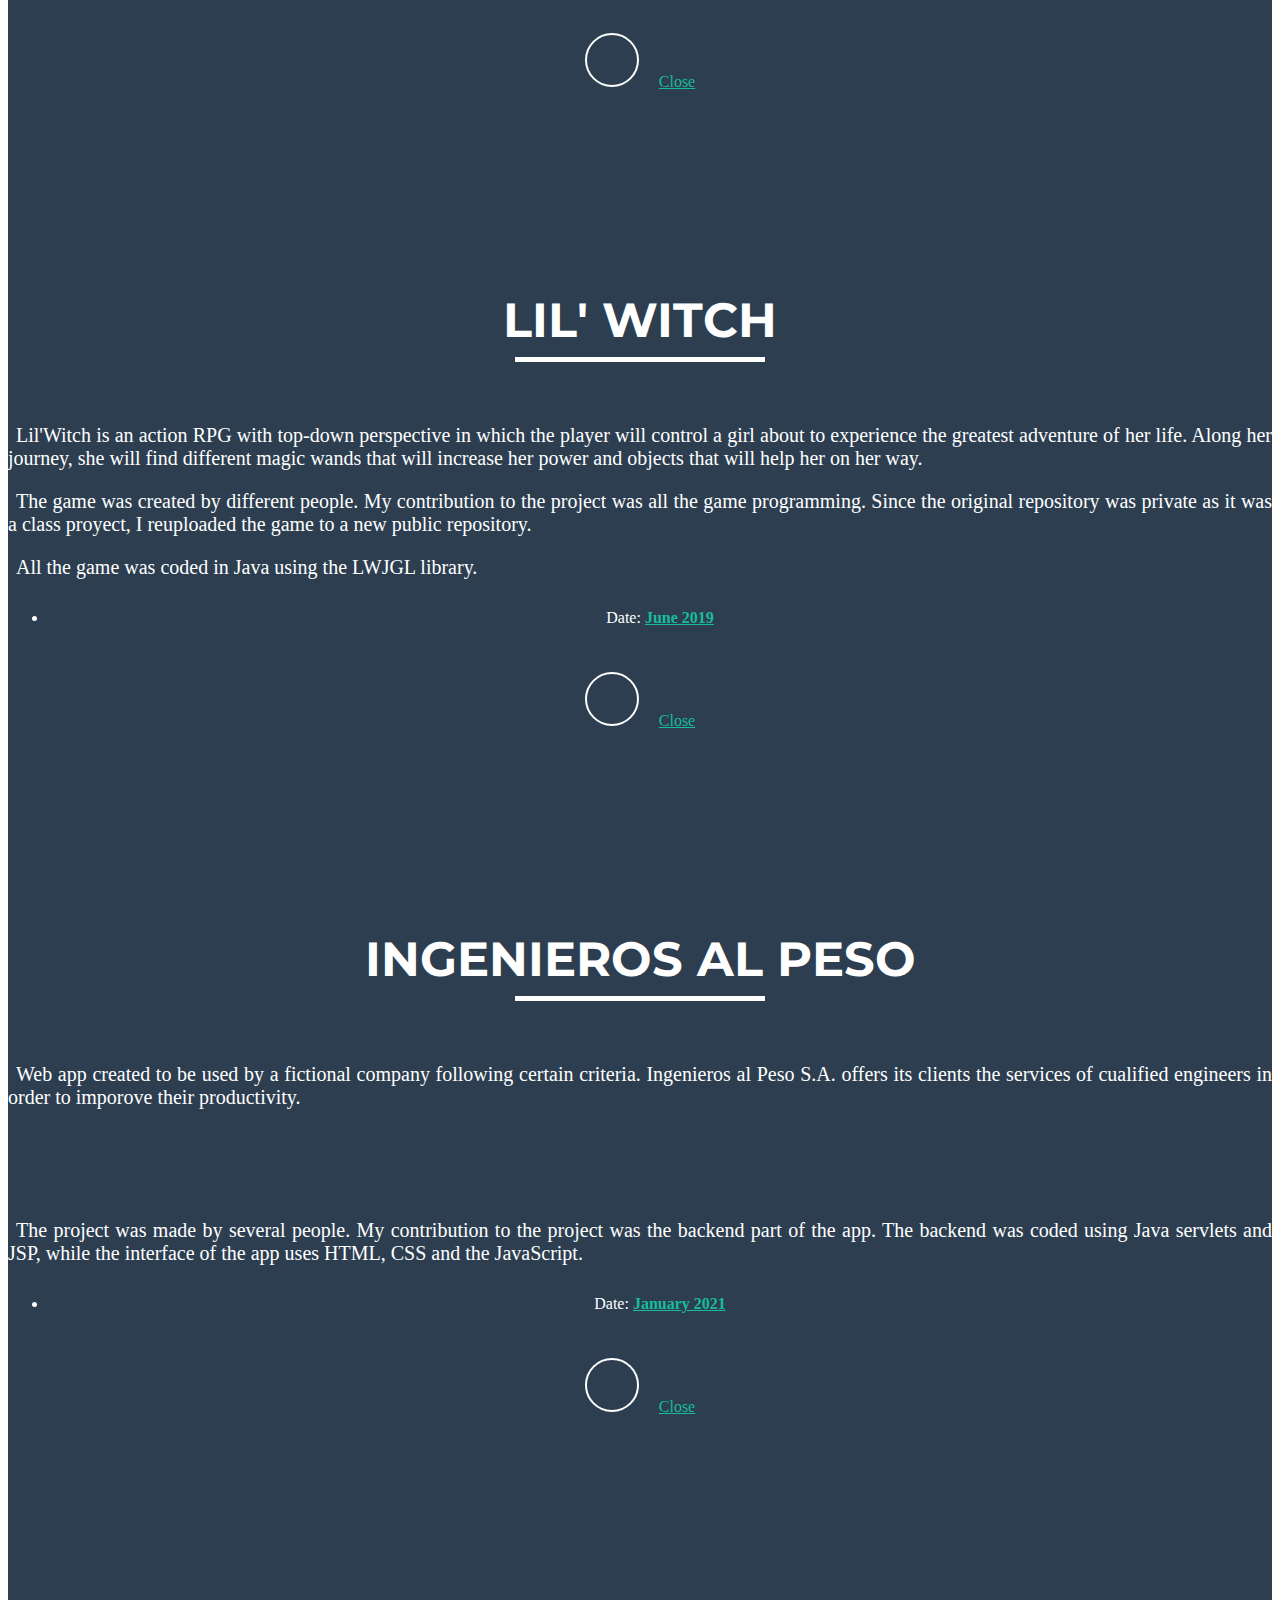
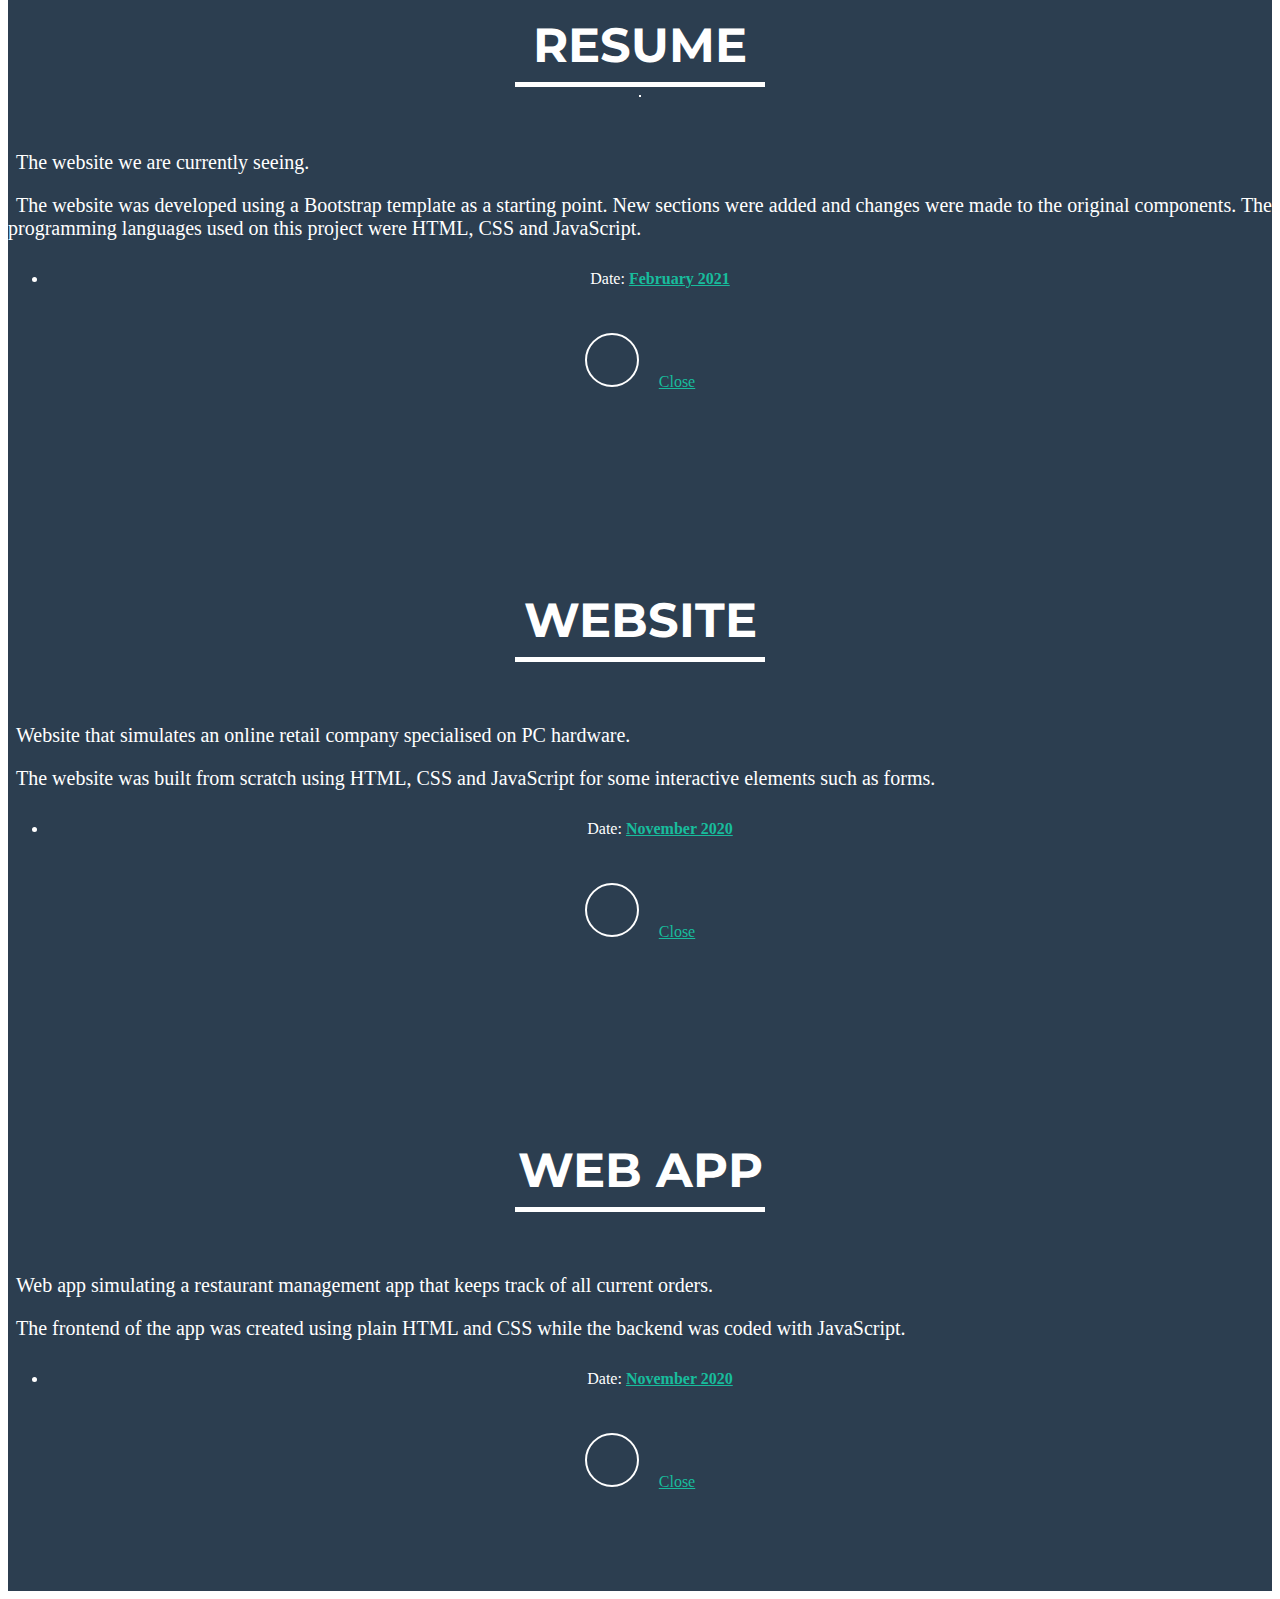
==== commit 462692ef: "Updated experience" ====
--- a/english_index.html
+++ b/english_index.html
@@ -176,6 +176,7 @@
                 <p>
                     <i class="fas fa-check" id="check"></i>
                     Experience with Object-oriented programming (OOP) and Git workflow.
+                    <br><br>
                     <i class="fas fa-check" id="check"></i>
                     Web development with JSF, Bootstrap and jQuery.
                 </p>
@@ -309,6 +310,17 @@
                         <h3 class="mb-0">Telefónica</h3>
                         <p>IT app support</p>
                         <p>Sept 2020 - Oct 2020</p>
+                </div>              
+            </div>
+            <br><br>
+            <div class="row">
+                <div class="col-sm-6">
+                    <img src="img/logos/afronta.png" class="img-responsive" id="img-afronta" alt="">
+                </div>
+                <div class="col-sm-6" id="text-afronta">
+                        <h3 class="mb-0">Afronta Quality Solutions</h3>
+                        <p>Software developer</p>
+                        <p>Apr 2021 - Now</p>
                 </div>              
             </div>
         </div>
--- a/css/styles.css
+++ b/css/styles.css
@@ -495,6 +495,15 @@
     padding-bottom: 16px;
 }
 
+#drone {
+    width: 240px;
+}
+
+#cpu {
+    width: 160px;
+    margin-top: 8px;
+}
+
 .img-prev {
     width: 156px;
     height: auto;
@@ -519,7 +528,7 @@
     margin-right: 156px;
 }
 
-#img-tlf {
+#img-tlf #img-afronta {
     width: auto;
     height: 144px;
     text-align: center;
